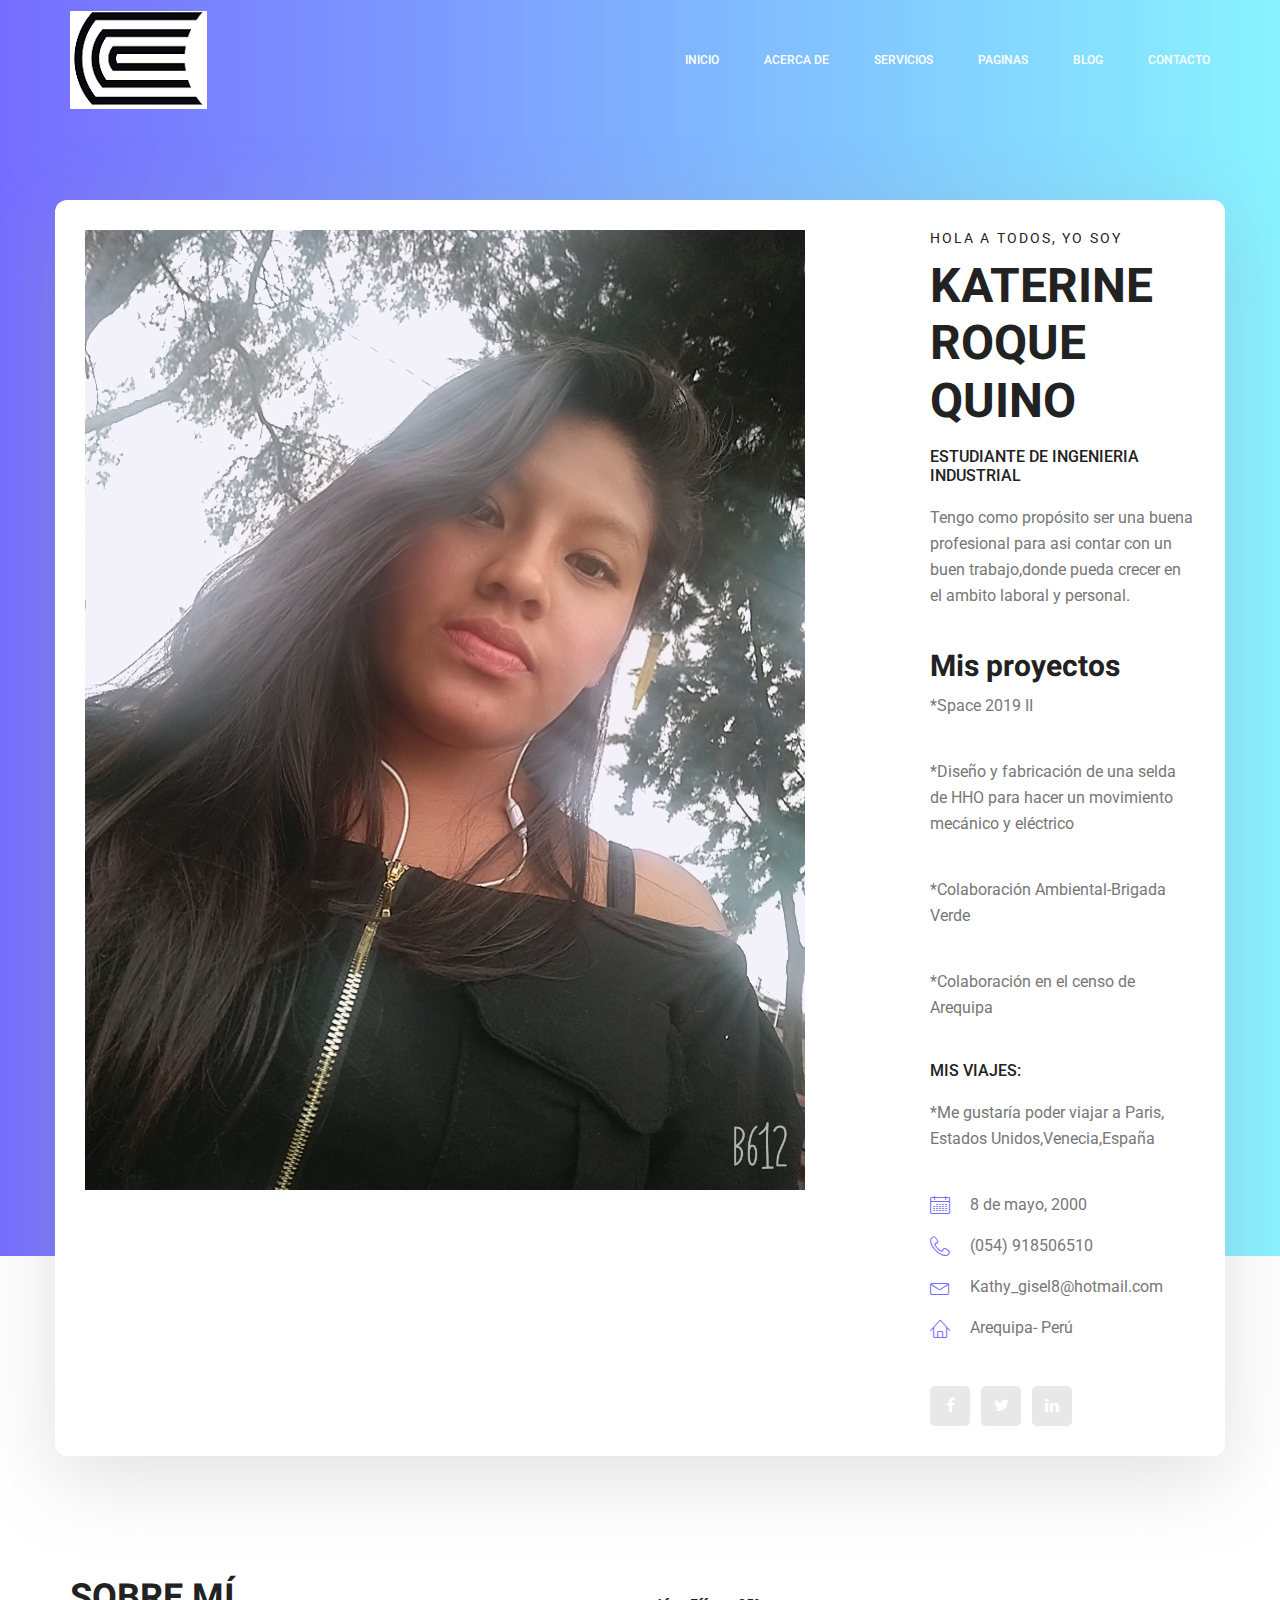
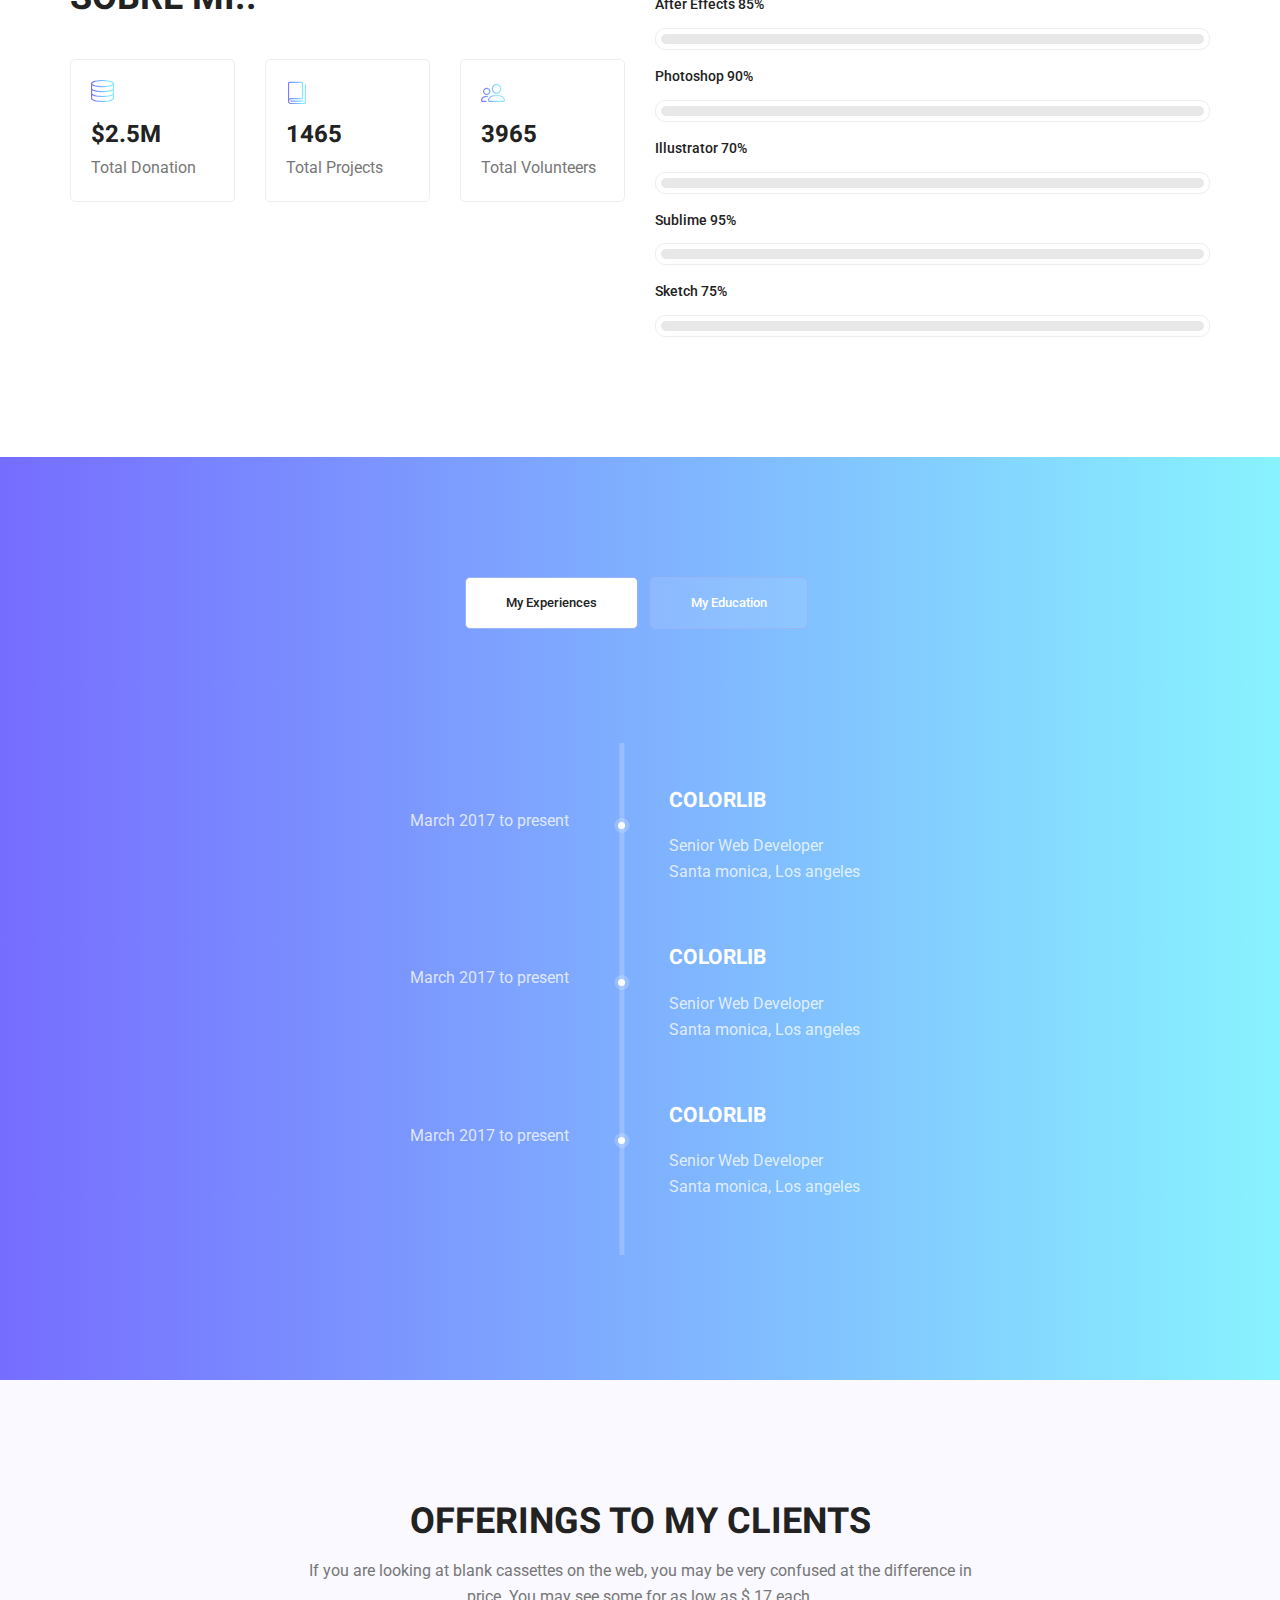
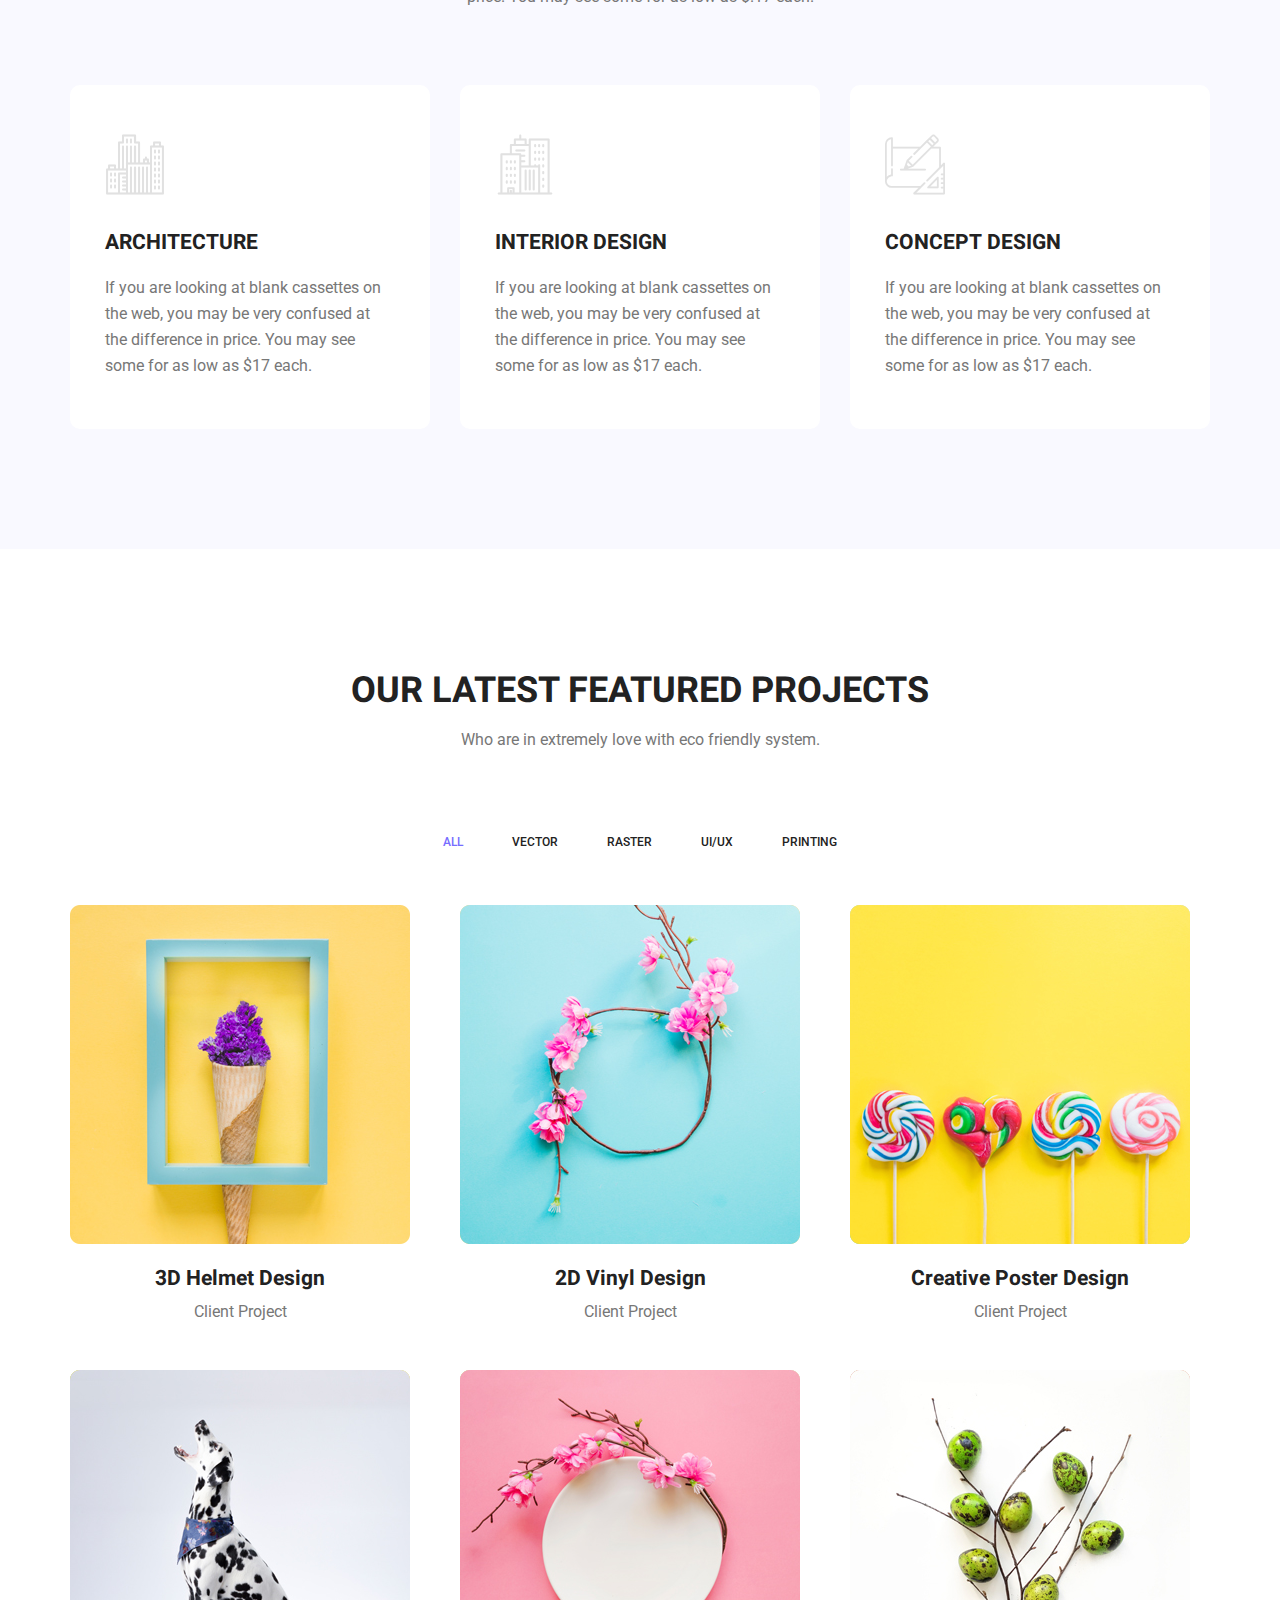
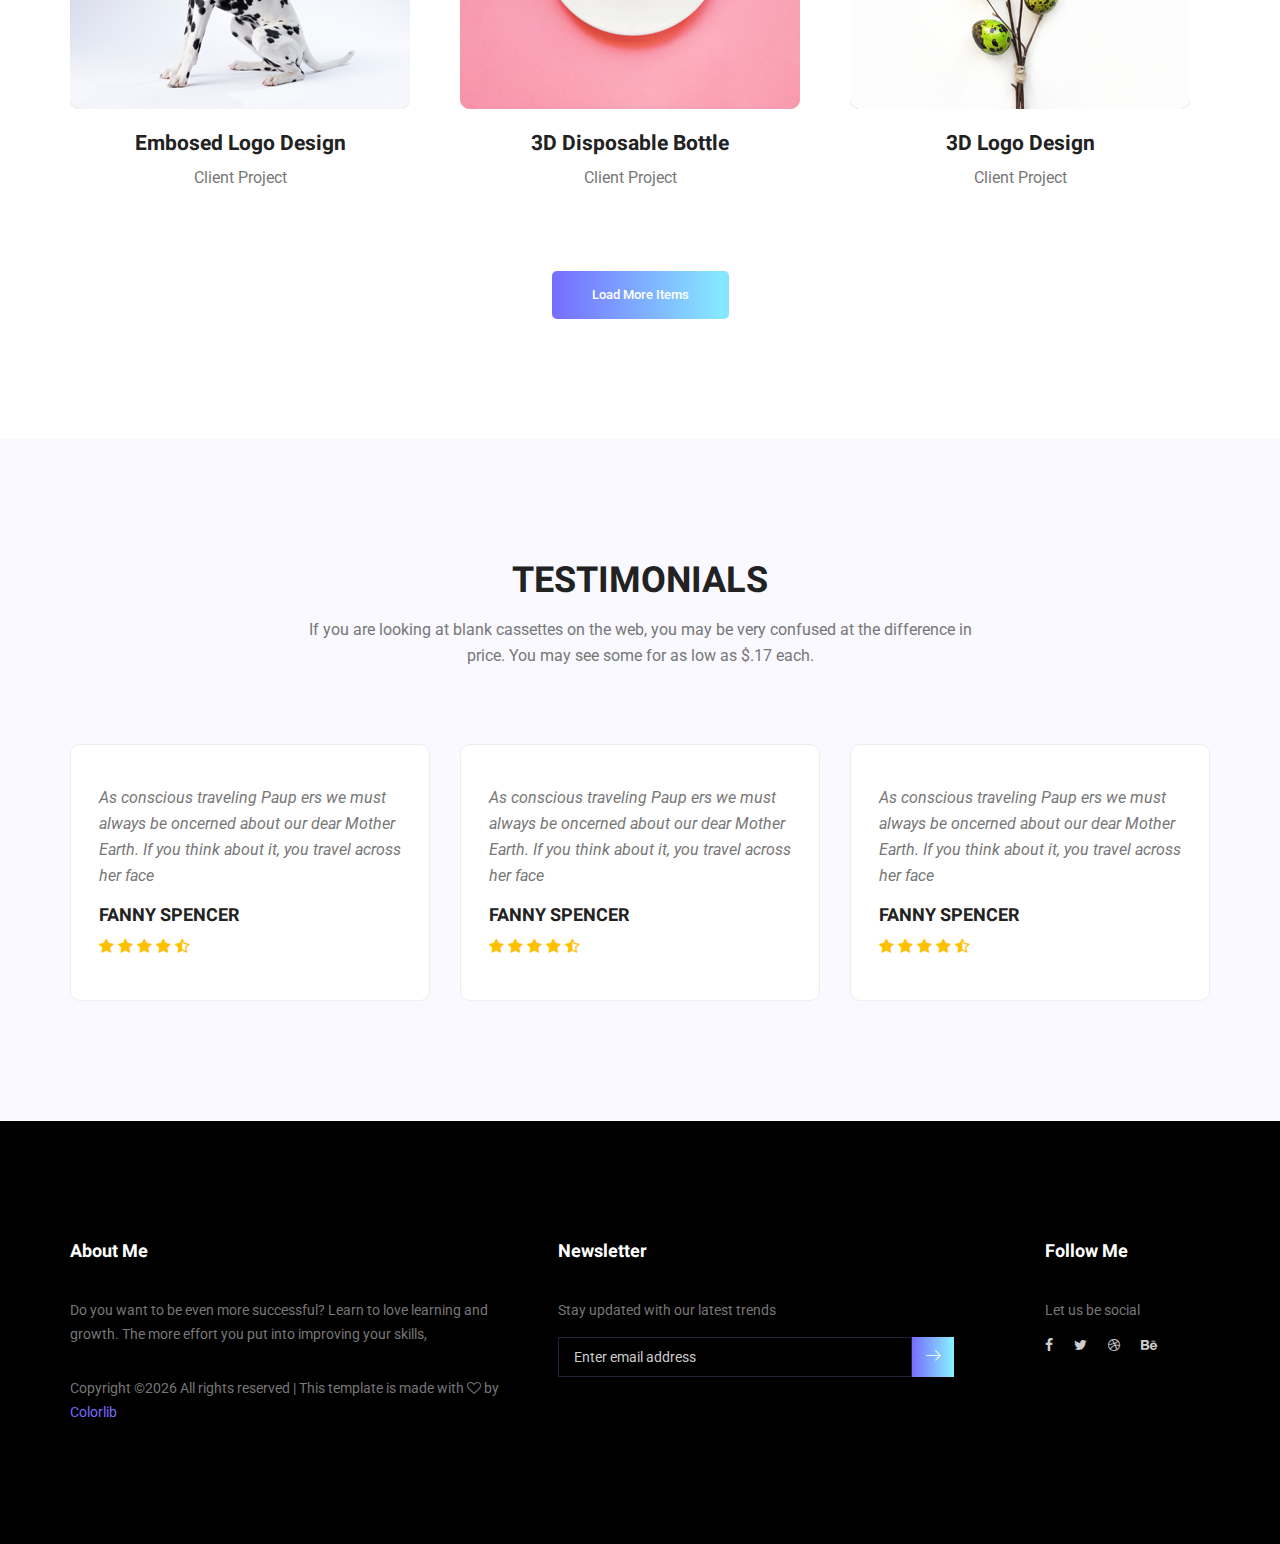
==== index.html @ e82891c5 "13" ====
<!doctype html>
<html lang="en">
    <head>
        <!-- Required meta tags -->
        <meta charset="utf-8">
        <meta name="viewport" content="width=device-width, initial-scale=1, shrink-to-fit=no">
        <link rel="icon" href="img/favicon.png" type="image/png">
        <title>Katy Roque</title>
        <!-- Bootstrap CSS -->
        <link rel="stylesheet" href="css/bootstrap.css">
        <link rel="stylesheet" href="vendors/linericon/style.css">
        <link rel="stylesheet" href="css/font-awesome.min.css">
        <link rel="stylesheet" href="vendors/owl-carousel/owl.carousel.min.css">
        <link rel="stylesheet" href="vendors/lightbox/simpleLightbox.css">
        <link rel="stylesheet" href="vendors/nice-select/css/nice-select.css">
        <link rel="stylesheet" href="vendors/animate-css/animate.css">
        <link rel="stylesheet" href="vendors/popup/magnific-popup.css">
        <link rel="stylesheet" href="vendors/flaticon/flaticon.css">
        <!-- main css -->
        <link rel="stylesheet" href="css/style.css">
        <link rel="stylesheet" href="css/responsive.css">
    </head>
    <body>

        <!--================Header Menu Area =================-->
        <header class="header_area">
            <div class="main_menu">
            	<nav class="navbar navbar-expand-lg navbar-light">
					<div class="container box_1620">
						<!-- Brand and toggle get grouped for better mobile display -->
						<a class="navbar-brand logo_h" href="index.html"><img src="img/loogo.png" alt=""></a>
						<button class="navbar-toggler" type="button" data-toggle="collapse" data-target="#navbarSupportedContent" aria-controls="navbarSupportedContent" aria-expanded="false" aria-label="Toggle navigation">
							<span class="icon-bar"></span>
							<span class="icon-bar"></span>
							<span class="icon-bar"></span>
						</button>
						<!-- Collect the nav links, forms, and other content for toggling -->
						<div class="collapse navbar-collapse offset" id="navbarSupportedContent">
							<ul class="nav navbar-nav menu_nav ml-auto">
								<li class="nav-item active"><a class="nav-link" href="index.html">Inicio</a></li>
								<li class="nav-item"><a class="nav-link" href="about-us.html">Acerca de</a></li>
								<li class="nav-item"><a class="nav-link" href="services.html">Servicios</a></li>
								<li class="nav-item submenu dropdown">
									<a href="#" class="nav-link dropdown-toggle" data-toggle="dropdown" role="button" aria-haspopup="true" aria-expanded="false">Paginas</a>
									<ul class="dropdown-menu">
										<li class="nav-item"><a class="nav-link" href="portfolio.html">Portfolio</a></li>
										<li class="nav-item"><a class="nav-link" href="elements.html">Elementos</a></li>
									</ul>
								</li>
								<li class="nav-item submenu dropdown">
									<a href="#" class="nav-link dropdown-toggle" data-toggle="dropdown" role="button" aria-haspopup="true" aria-expanded="false">Blog</a>
									<ul class="dropdown-menu">
										<li class="nav-item"><a class="nav-link" href="blog.html">Blog</a></li>
										<li class="nav-item"><a class="nav-link" href="single-blog.html">Blog Details</a></li>
									</ul>
								</li>
								<li class="nav-item"><a class="nav-link" href="contact.html">Contacto</a></li>
							</ul>
						</div>
					</div>
            	</nav>
            </div>
        </header>
        <!--================Header Menu Area =================-->

        <!--================Home Banner Area =================-->
        <section class="home_banner_area">
           	<div class="container box_1620">
           		<div class="banner_inner d-flex align-items-center">
					<div class="banner_content">
						<div class="media">
							<div class="d-flex">
								<img src="img/yo.jpeg" alt="">
							</div>
							<div class="media-body">
								<div class="personal_text">
									<h6>Hola a todos, Yo soy</h6>
									<h3>Katerine Roque Quino</h3>
									<h4>Estudiante de Ingenieria Industrial</h4>
									<p>Tengo como propósito ser una buena profesional para asi contar con un buen trabajo,donde pueda crecer en el ambito laboral y personal.</p>
                  <h2>Mis proyectos</h2>
                  <p> *Space 2019 II</p>
                  <p> *Diseño y fabricación de una selda de HHO para hacer un movimiento mecánico y eléctrico</p>
                  <p> *Colaboración Ambiental-Brigada Verde</p>
                  <p> *Colaboración en el censo de Arequipa</p>
                  <h4>Mis viajes:</h4>
                  <p> *Me gustaría poder viajar a Paris, Estados Unidos,Venecia,España</p>

									<ul class="list basic_info">
										<li><a href="#"><i class="lnr lnr-calendar-full"></i> 8 de mayo, 2000</a></li>
										<li><a href="#"><i class="lnr lnr-phone-handset"></i> (054) 918506510</a></li>
										<li><a href="#"><i class="lnr lnr-envelope"></i>Kathy_gisel8@hotmail.com</a></li>
										<li><a href="#"><i class="lnr lnr-home"></i> Arequipa- Perú</a></li>
									</ul>
									<ul class="list personal_social">
										<li><a href="#"><i class="fa fa-facebook https://www.facebook.com/katy.roque.7/"></i></a></li>
										<li><a href="#"><i class="fa fa-twitter"></i></a></li>
										<li><a href="#"><i class="fa fa-linkedin"></i></a></li>
									</ul>
								</div>
							</div>
						</div>
					</div>
				</div>
            </div>
        </section>
        <!--================End Home Banner Area =================-->

        <!--================Welcome Area =================-->
        <section class="welcome_area p_120">
        	<div class="container">
        		<div class="row welcome_inner">
        			<div class="col-lg-6">
        				<div class="welcome_text">
        					<h4>Sobre mí..</h4>
        					<p></p>
        					<div class="row">
        						<div class="col-md-4">
        							<div class="wel_item">
        								<i class="lnr lnr-database"></i>
        								<h4>$2.5M</h4>
        								<p>Total Donation</p>
        							</div>
        						</div>
        						<div class="col-md-4">
        							<div class="wel_item">
        								<i class="lnr lnr-book"></i>
        								<h4>1465</h4>
        								<p>Total Projects</p>
        							</div>
        						</div>
        						<div class="col-md-4">
        							<div class="wel_item">
        								<i class="lnr lnr-users"></i>
        								<h4>3965</h4>
        								<p>Total Volunteers</p>
        							</div>
        						</div>
        					</div>
        				</div>
        			</div>
        			<div class="col-lg-6">
        				<div class="tools_expert">
        					<div class="skill_main">
								<div class="skill_item">
									<h4>After Effects <span class="counter">85</span>%</h4>
									<div class="progress_br">
										<div class="progress">
											<div class="progress-bar" role="progressbar" aria-valuenow="85" aria-valuemin="0" aria-valuemax="100"></div>
										</div>
									</div>
								</div>
								<div class="skill_item">
									<h4>Photoshop <span class="counter">90</span>%</h4>
									<div class="progress_br">
										<div class="progress">
											<div class="progress-bar" role="progressbar" aria-valuenow="90" aria-valuemin="0" aria-valuemax="100"></div>
										</div>
									</div>
								</div>
								<div class="skill_item">
									<h4>Illustrator <span class="counter">70</span>%</h4>
									<div class="progress_br">
										<div class="progress">
											<div class="progress-bar" role="progressbar" aria-valuenow="70" aria-valuemin="0" aria-valuemax="100"></div>
										</div>
									</div>
								</div>
								<div class="skill_item">
									<h4>Sublime <span class="counter">95</span>%</h4>
									<div class="progress_br">
										<div class="progress">
											<div class="progress-bar" role="progressbar" aria-valuenow="95" aria-valuemin="0" aria-valuemax="100"></div>
										</div>
									</div>
								</div>
								<div class="skill_item">
									<h4>Sketch <span class="counter">75</span>%</h4>
									<div class="progress_br">
										<div class="progress">
											<div class="progress-bar" role="progressbar" aria-valuenow="75" aria-valuemin="0" aria-valuemax="100"></div>
										</div>
									</div>
								</div>
							</div>
        				</div>
        			</div>
        		</div>
        	</div>
        </section>
        <!--================End Welcome Area =================-->

        <!--================My Tabs Area =================-->
        <section class="mytabs_area p_120">
        	<div class="container">
        		<div class="tabs_inner">
					<ul class="nav nav-tabs" id="myTab" role="tablist">
						<li class="nav-item">
							<a class="nav-link active" id="home-tab" data-toggle="tab" href="#home" role="tab" aria-controls="home" aria-selected="true">My Experiences</a>
						</li>
						<li class="nav-item">
							<a class="nav-link" id="profile-tab" data-toggle="tab" href="#profile" role="tab" aria-controls="profile" aria-selected="false">My Education</a>
						</li>
					</ul>
					<div class="tab-content" id="myTabContent">
						<div class="tab-pane fade show active" id="home" role="tabpanel" aria-labelledby="home-tab">
							<ul class="list">
								<li>
									<span></span>
									<div class="media">
										<div class="d-flex">
											<p>March 2017 to present</p>
										</div>
										<div class="media-body">
											<h4>Colorlib</h4>
											<p>Senior Web Developer <br />Santa monica, Los angeles</p>
										</div>
									</div>
								</li>
								<li>
									<span></span>
									<div class="media">
										<div class="d-flex">
											<p>March 2017 to present</p>
										</div>
										<div class="media-body">
											<h4>Colorlib</h4>
											<p>Senior Web Developer <br />Santa monica, Los angeles</p>
										</div>
									</div>
								</li>
								<li>
								<span></span>
									<div class="media">
										<div class="d-flex">
											<p>March 2017 to present</p>
										</div>
										<div class="media-body">
											<h4>Colorlib</h4>
											<p>Senior Web Developer <br />Santa monica, Los angeles</p>
										</div>
									</div>
								</li>
							</ul>
						</div>
						<div class="tab-pane fade" id="profile" role="tabpanel" aria-labelledby="profile-tab">
							<ul class="list">
								<li>
									<span></span>
									<div class="media">
										<div class="d-flex">
											<p>March 2017 to present</p>
										</div>
										<div class="media-body">
											<h4>Colorlib</h4>
											<p>Senior Web Developer <br />Santa monica, Los angeles</p>
										</div>
									</div>
								</li>
								<li>
									<span></span>
									<div class="media">
										<div class="d-flex">
											<p>March 2017 to present</p>
										</div>
										<div class="media-body">
											<h4>Colorlib</h4>
											<p>Senior Web Developer <br />Santa monica, Los angeles</p>
										</div>
									</div>
								</li>
								<li>
								<span></span>
									<div class="media">
										<div class="d-flex">
											<p>March 2017 to present</p>
										</div>
										<div class="media-body">
											<h4>Colorlib</h4>
											<p>Senior Web Developer <br />Santa monica, Los angeles</p>
										</div>
									</div>
								</li>
							</ul>
						</div>
					</div>
        		</div>
        	</div>
        </section>
        <!--================End My Tabs Area =================-->

        <!--================Feature Area =================-->
        <section class="feature_area p_120">
        	<div class="container">
        		<div class="main_title">
        			<h2>offerings to my clients</h2>
        			<p>If you are looking at blank cassettes on the web, you may be very confused at the difference in price. You may see some for as low as $.17 each.</p>
        		</div>
        		<div class="feature_inner row">
        			<div class="col-lg-4 col-md-6">
        				<div class="feature_item">
        					<i class="flaticon-city"></i>
        					<h4>Architecture</h4>
        					<p>If you are looking at blank cassettes on the web, you may be very confused at the difference in price. You may see some for as low as $17 each.</p>
        				</div>
        			</div>
        			<div class="col-lg-4 col-md-6">
        				<div class="feature_item">
        					<i class="flaticon-skyline"></i>
        					<h4>Interior Design</h4>
        					<p>If you are looking at blank cassettes on the web, you may be very confused at the difference in price. You may see some for as low as $17 each.</p>
        				</div>
        			</div>
        			<div class="col-lg-4 col-md-6">
        				<div class="feature_item">
        					<i class="flaticon-sketch"></i>
        					<h4>Concept Design</h4>
        					<p>If you are looking at blank cassettes on the web, you may be very confused at the difference in price. You may see some for as low as $17 each.</p>
        				</div>
        			</div>
        		</div>
        	</div>
        </section>
        <!--================End Feature Area =================-->

        <!--================Home Gallery Area =================-->
        <section class="home_gallery_area p_120">
        	<div class="container">
        		<div class="main_title">
        			<h2>Our Latest Featured Projects</h2>
        			<p>Who are in extremely love with eco friendly system.</p>
        		</div>
        		<div class="isotope_fillter">
        			<ul class="gallery_filter list">
						<li class="active" data-filter="*"><a href="#">All</a></li>
						<li data-filter=".brand"><a href="#">Vector</a></li>
						<li data-filter=".manipul"><a href="#">Raster</a></li>
						<li data-filter=".creative"><a href="#">UI/UX</a></li>
						<li data-filter=".design"><a href="#">Printing</a></li>
					</ul>
        		</div>
        	</div>
        	<div class="container">
        		<div class="gallery_f_inner row imageGallery1">
        			<div class="col-lg-4 col-md-4 col-sm-6 brand manipul design print">
        				<div class="h_gallery_item">
        					<div class="g_img_item">
        						<img class="img-fluid" src="img/gallery/project-1.jpg" alt="">
        						<a class="light" href="img/gallery/project-1.jpg"><img src="img/gallery/icon.png" alt=""></a>
        					</div>
        					<div class="g_item_text">
        						<h4>3D Helmet Design</h4>
        						<p>Client Project</p>
        					</div>
        				</div>
        			</div>
        			<div class="col-lg-4 col-md-4 col-sm-6 brand manipul creative">
        				<div class="h_gallery_item">
        					<div class="g_img_item">
        						<img class="img-fluid" src="img/gallery/project-2.jpg" alt="">
        						<a class="light" href="img/gallery/project-2.jpg"><img src="img/gallery/icon.png" alt=""></a>
        					</div>
        					<div class="g_item_text">
        						<h4>2D Vinyl Design</h4>
        						<p>Client Project</p>
        					</div>
        				</div>
        			</div>
        			<div class="col-lg-4 col-md-4 col-sm-6 manipul creative design print">
        				<div class="h_gallery_item">
        					<div class="g_img_item">
        						<img class="img-fluid" src="img/gallery/project-3.jpg" alt="">
        						<a class="light" href="img/gallery/project-3.jpg"><img src="img/gallery/icon.png" alt=""></a>
        					</div>
        					<div class="g_item_text">
        						<h4>Creative Poster Design</h4>
        						<p>Client Project</p>
        					</div>
        				</div>
        			</div>
        			<div class="col-lg-4 col-md-4 col-sm-6 brand creative print">
        				<div class="h_gallery_item">
        					<div class="g_img_item">
        						<img class="img-fluid" src="img/gallery/project-4.jpg" alt="">
        						<a class="light" href="img/gallery/project-4.jpg"><img src="img/gallery/icon.png" alt=""></a>
        					</div>
        					<div class="g_item_text">
        						<h4>Embosed Logo Design</h4>
        						<p>Client Project</p>
        					</div>
        				</div>
        			</div>
        			<div class="col-lg-4 col-md-4 col-sm-6 brand manipul design">
        				<div class="h_gallery_item">
        					<div class="g_img_item">
        						<img class="img-fluid" src="img/gallery/project-5.jpg" alt="">
        						<a class="light" href="img/gallery/project-5.jpg"><img src="img/gallery/icon.png" alt=""></a>
        					</div>
        					<div class="g_item_text">
        						<h4>3D Disposable Bottle</h4>
        						<p>Client Project</p>
        					</div>
        				</div>
        			</div>
        			<div class="col-lg-4 col-md-4 col-sm-6 brand creative">
        				<div class="h_gallery_item">
        					<div class="g_img_item">
        						<img class="img-fluid" src="img/gallery/project-6.jpg" alt="">
        						<a class="light" href="img/gallery/project-6.jpg"><img src="img/gallery/icon.png" alt=""></a>
        					</div>
        					<div class="g_item_text">
        						<h4>3D Logo Design</h4>
        						<p>Client Project</p>
        					</div>
        				</div>
        			</div>
        		</div>
        		<div class="more_btn">
        			<a class="main_btn" href="#">Load More Items</a>
        		</div>
        	</div>
        </section>
        <!--================End Home Gallery Area =================-->

        <!--================Testimonials Area =================-->
        <section class="testimonials_area p_120">
        	<div class="container">
        		<div class="main_title">
        			<h2>Testimonials</h2>
        			<p>If you are looking at blank cassettes on the web, you may be very confused at the difference in price. You may see some for as low as $.17 each.</p>
        		</div>
        		<div class="testi_inner">
					<div class="testi_slider owl-carousel">
						<div class="item">
							<div class="testi_item">
								<p>As conscious traveling Paup ers we must always be oncerned about our dear Mother Earth. If you think about it, you travel across her face</p>
								<h4>Fanny Spencer</h4>
								<a href="#"><i class="fa fa-star"></i></a>
								<a href="#"><i class="fa fa-star"></i></a>
								<a href="#"><i class="fa fa-star"></i></a>
								<a href="#"><i class="fa fa-star"></i></a>
								<a href="#"><i class="fa fa-star-half-o"></i></a>
							</div>
						</div>
						<div class="item">
							<div class="testi_item">
								<p>As conscious traveling Paup ers we must always be oncerned about our dear Mother Earth. If you think about it, you travel across her face</p>
								<h4>Fanny Spencer</h4>
								<a href="#"><i class="fa fa-star"></i></a>
								<a href="#"><i class="fa fa-star"></i></a>
								<a href="#"><i class="fa fa-star"></i></a>
								<a href="#"><i class="fa fa-star"></i></a>
								<a href="#"><i class="fa fa-star-half-o"></i></a>
							</div>
						</div>
						<div class="item">
							<div class="testi_item">
								<p>As conscious traveling Paup ers we must always be oncerned about our dear Mother Earth. If you think about it, you travel across her face</p>
								<h4>Fanny Spencer</h4>
								<a href="#"><i class="fa fa-star"></i></a>
								<a href="#"><i class="fa fa-star"></i></a>
								<a href="#"><i class="fa fa-star"></i></a>
								<a href="#"><i class="fa fa-star"></i></a>
								<a href="#"><i class="fa fa-star-half-o"></i></a>
							</div>
						</div>
					</div>
        		</div>
        	</div>
        </section>
        <!--================End Testimonials Area =================-->

        <!--================Footer Area =================-->
        <footer class="footer_area p_120">
        	<div class="container">
        		<div class="row footer_inner">
        			<div class="col-lg-5 col-sm-6">
        				<aside class="f_widget ab_widget">
        					<div class="f_title">
        						<h3>About Me</h3>
        					</div>
        					<p>Do you want to be even more successful? Learn to love learning and growth. The more effort you put into improving your skills,</p>
        					<p><!-- Link back to Colorlib can't be removed. Template is licensed under CC BY 3.0. -->
Copyright &copy;<script>document.write(new Date().getFullYear());</script> All rights reserved | This template is made with <i class="fa fa-heart-o" aria-hidden="true"></i> by <a href="https://colorlib.com" target="_blank">Colorlib</a>
<!-- Link back to Colorlib can't be removed. Template is licensed under CC BY 3.0. --></p>
        				</aside>
        			</div>
        			<div class="col-lg-5 col-sm-6">
        				<aside class="f_widget news_widget">
        					<div class="f_title">
        						<h3>Newsletter</h3>
        					</div>
        					<p>Stay updated with our latest trends</p>
        					<div id="mc_embed_signup">
                                <form target="_blank" action="https://spondonit.us12.list-manage.com/subscribe/post?u=1462626880ade1ac87bd9c93a&amp;id=92a4423d01" method="get" class="subscribe_form relative">
                                	<div class="input-group d-flex flex-row">
                                        <input name="EMAIL" placeholder="Enter email address" onfocus="this.placeholder = ''" onblur="this.placeholder = 'Email Address '" required="" type="email">
                                        <button class="btn sub-btn"><span class="lnr lnr-arrow-right"></span></button>
                                    </div>
                                    <div class="mt-10 info"></div>
                                </form>
                            </div>
        				</aside>
        			</div>
        			<div class="col-lg-2">
        				<aside class="f_widget social_widget">
        					<div class="f_title">
        						<h3>Follow Me</h3>
        					</div>
        					<p>Let us be social</p>
        					<ul class="list">
        						<li><a href="#"><i class="fa fa-facebook"></i></a></li>
        						<li><a href="#"><i class="fa fa-twitter"></i></a></li>
        						<li><a href="#"><i class="fa fa-dribbble"></i></a></li>
        						<li><a href="#"><i class="fa fa-behance"></i></a></li>
        					</ul>
        				</aside>
        			</div>
        		</div>
        	</div>
        </footer>
        <!--================End Footer Area =================-->






        <!-- Optional JavaScript -->
        <!-- jQuery first, then Popper.js, then Bootstrap JS -->
        <script src="js/jquery-3.3.1.min.js"></script>
        <script src="js/popper.js"></script>
        <script src="js/bootstrap.min.js"></script>
        <script src="js/stellar.js"></script>
        <script src="vendors/lightbox/simpleLightbox.min.js"></script>
        <script src="vendors/nice-select/js/jquery.nice-select.min.js"></script>
        <script src="vendors/isotope/imagesloaded.pkgd.min.js"></script>
        <script src="vendors/isotope/isotope.pkgd.min.js"></script>
        <script src="vendors/owl-carousel/owl.carousel.min.js"></script>
        <script src="vendors/popup/jquery.magnific-popup.min.js"></script>
        <script src="js/jquery.ajaxchimp.min.js"></script>
        <script src="vendors/counter-up/jquery.waypoints.min.js"></script>
        <script src="vendors/counter-up/jquery.counterup.min.js"></script>
        <script src="js/mail-script.js"></script>
        <script src="js/theme.js"></script>
    </body>
</html>
---- vendors/linericon/style.css ----
@font-face {
	font-family: 'Linearicons-Free';
	src:url('fonts/Linearicons-Free.eot?w118d');
	src:url('fonts/Linearicons-Free.eot?#iefixw118d') format('embedded-opentype'),
		url('fonts/Linearicons-Free.woff2?w118d') format('woff2'),
		url('fonts/Linearicons-Free.woff?w118d') format('woff'),
		url('fonts/Linearicons-Free.ttf?w118d') format('truetype'),
		url('fonts/Linearicons-Free.svg?w118d#Linearicons-Free') format('svg');
	font-weight: normal;
	font-style: normal;
}

.lnr {
	font-family: 'Linearicons-Free';
	speak: none;
	font-style: normal;
	font-weight: normal;
	font-variant: normal;
	text-transform: none;
	line-height: 1;

	/* Better Font Rendering =========== */
	-webkit-font-smoothing: antialiased;
	-moz-osx-font-smoothing: grayscale;
}

.lnr-home:before {
	content: "\e800";
}
.lnr-apartment:before {
	content: "\e801";
}
.lnr-pencil:before {
	content: "\e802";
}
.lnr-magic-wand:before {
	content: "\e803";
}
.lnr-drop:before {
	content: "\e804";
}
.lnr-lighter:before {
	content: "\e805";
}
.lnr-poop:before {
	content: "\e806";
}
.lnr-sun:before {
	content: "\e807";
}
.lnr-moon:before {
	content: "\e808";
}
.lnr-cloud:before {
	content: "\e809";
}
.lnr-cloud-upload:before {
	content: "\e80a";
}
.lnr-cloud-download:before {
	content: "\e80b";
}
.lnr-cloud-sync:before {
	content: "\e80c";
}
.lnr-cloud-check:before {
	content: "\e80d";
}
.lnr-database:before {
	content: "\e80e";
}
.lnr-lock:before {
	content: "\e80f";
}
.lnr-cog:before {
	content: "\e810";
}
.lnr-trash:before {
	content: "\e811";
}
.lnr-dice:before {
	content: "\e812";
}
.lnr-heart:before {
	content: "\e813";
}
.lnr-star:before {
	content: "\e814";
}
.lnr-star-half:before {
	content: "\e815";
}
.lnr-star-empty:before {
	content: "\e816";
}
.lnr-flag:before {
	content: "\e817";
}
.lnr-envelope:before {
	content: "\e818";
}
.lnr-paperclip:before {
	content: "\e819";
}
.lnr-inbox:before {
	content: "\e81a";
}
.lnr-eye:before {
	content: "\e81b";
}
.lnr-printer:before {
	content: "\e81c";
}
.lnr-file-empty:before {
	content: "\e81d";
}
.lnr-file-add:before {
	content: "\e81e";
}
.lnr-enter:before {
	content: "\e81f";
}
.lnr-exit:before {
	content: "\e820";
}
.lnr-graduation-hat:before {
	content: "\e821";
}
.lnr-license:before {
	content: "\e822";
}
.lnr-music-note:before {
	content: "\e823";
}
.lnr-film-play:before {
	content: "\e824";
}
.lnr-camera-video:before {
	content: "\e825";
}
.lnr-camera:before {
	content: "\e826";
}
.lnr-picture:before {
	content: "\e827";
}
.lnr-book:before {
	content: "\e828";
}
.lnr-bookmark:before {
	content: "\e829";
}
.lnr-user:before {
	content: "\e82a";
}
.lnr-users:before {
	content: "\e82b";
}
.lnr-shirt:before {
	content: "\e82c";
}
.lnr-store:before {
	content: "\e82d";
}
.lnr-cart:before {
	content: "\e82e";
}
.lnr-tag:before {
	content: "\e82f";
}
.lnr-phone-handset:before {
	content: "\e830";
}
.lnr-phone:before {
	content: "\e831";
}
.lnr-pushpin:before {
	content: "\e832";
}
.lnr-map-marker:before {
	content: "\e833";
}
.lnr-map:before {
	content: "\e834";
}
.lnr-location:before {
	content: "\e835";
}
.lnr-calendar-full:before {
	content: "\e836";
}
.lnr-keyboard:before {
	content: "\e837";
}
.lnr-spell-check:before {
	content: "\e838";
}
.lnr-screen:before {
	content: "\e839";
}
.lnr-smartphone:before {
	content: "\e83a";
}
.lnr-tablet:before {
	content: "\e83b";
}
.lnr-laptop:before {
	content: "\e83c";
}
.lnr-laptop-phone:before {
	content: "\e83d";
}
.lnr-power-switch:before {
	content: "\e83e";
}
.lnr-bubble:before {
	content: "\e83f";
}
.lnr-heart-pulse:before {
	content: "\e840";
}
.lnr-construction:before {
	content: "\e841";
}
.lnr-pie-chart:before {
	content: "\e842";
}
.lnr-chart-bars:before {
	content: "\e843";
}
.lnr-gift:before {
	content: "\e844";
}
.lnr-diamond:before {
	content: "\e845";
}
.lnr-linearicons:before {
	content: "\e846";
}
.lnr-dinner:before {
	content: "\e847";
}
.lnr-coffee-cup:before {
	content: "\e848";
}
.lnr-leaf:before {
	content: "\e849";
}
.lnr-paw:before {
	content: "\e84a";
}
.lnr-rocket:before {
	content: "\e84b";
}
.lnr-briefcase:before {
	content: "\e84c";
}
.lnr-bus:before {
	content: "\e84d";
}
.lnr-car:before {
	content: "\e84e";
}
.lnr-train:before {
	content: "\e84f";
}
.lnr-bicycle:before {
	content: "\e850";
}
.lnr-wheelchair:before {
	content: "\e851";
}
.lnr-select:before {
	content: "\e852";
}
.lnr-earth:before {
	content: "\e853";
}
.lnr-smile:before {
	content: "\e854";
}
.lnr-sad:before {
	content: "\e855";
}
.lnr-neutral:before {
	content: "\e856";
}
.lnr-mustache:before {
	content: "\e857";
}
.lnr-alarm:before {
	content: "\e858";
}
.lnr-bullhorn:before {
	content: "\e859";
}
.lnr-volume-high:before {
	content: "\e85a";
}
.lnr-volume-medium:before {
	content: "\e85b";
}
.lnr-volume-low:before {
	content: "\e85c";
}
.lnr-volume:before {
	content: "\e85d";
}
.lnr-mic:before {
	content: "\e85e";
}
.lnr-hourglass:before {
	content: "\e85f";
}
.lnr-undo:before {
	content: "\e860";
}
.lnr-redo:before {
	content: "\e861";
}
.lnr-sync:before {
	content: "\e862";
}
.lnr-history:before {
	content: "\e863";
}
.lnr-clock:before {
	content: "\e864";
}
.lnr-download:before {
	content: "\e865";
}
.lnr-upload:before {
	content: "\e866";
}
.lnr-enter-down:before {
	content: "\e867";
}
.lnr-exit-up:before {
	content: "\e868";
}
.lnr-bug:before {
	content: "\e869";
}
.lnr-code:before {
	content: "\e86a";
}
.lnr-link:before {
	content: "\e86b";
}
.lnr-unlink:before {
	content: "\e86c";
}
.lnr-thumbs-up:before {
	content: "\e86d";
}
.lnr-thumbs-down:before {
	content: "\e86e";
}
.lnr-magnifier:before {
	content: "\e86f";
}
.lnr-cross:before {
	content: "\e870";
}
.lnr-menu:before {
	content: "\e871";
}
.lnr-list:before {
	content: "\e872";
}
.lnr-chevron-up:before {
	content: "\e873";
}
.lnr-chevron-down:before {
	content: "\e874";
}
.lnr-chevron-left:before {
	content: "\e875";
}
.lnr-chevron-right:before {
	content: "\e876";
}
.lnr-arrow-up:before {
	content: "\e877";
}
.lnr-arrow-down:before {
	content: "\e878";
}
.lnr-arrow-left:before {
	content: "\e879";
}
.lnr-arrow-right:before {
	content: "\e87a";
}
.lnr-move:before {
	content: "\e87b";
}
.lnr-warning:before {
	content: "\e87c";
}
.lnr-question-circle:before {
	content: "\e87d";
}
.lnr-menu-circle:before {
	content: "\e87e";
}
.lnr-checkmark-circle:before {
	content: "\e87f";
}
.lnr-cross-circle:before {
	content: "\e880";
}
.lnr-plus-circle:before {
	content: "\e881";
}
.lnr-circle-minus:before {
	content: "\e882";
}
.lnr-arrow-up-circle:before {
	content: "\e883";
}
.lnr-arrow-down-circle:before {
	content: "\e884";
}
.lnr-arrow-left-circle:before {
	content: "\e885";
}
.lnr-arrow-right-circle:before {
	content: "\e886";
}
.lnr-chevron-up-circle:before {
	content: "\e887";
}
.lnr-chevron-down-circle:before {
	content: "\e888";
}
.lnr-chevron-left-circle:before {
	content: "\e889";
}
.lnr-chevron-right-circle:before {
	content: "\e88a";
}
.lnr-crop:before {
	content: "\e88b";
}
.lnr-frame-expand:before {
	content: "\e88c";
}
.lnr-frame-contract:before {
	content: "\e88d";
}
.lnr-layers:before {
	content: "\e88e";
}
.lnr-funnel:before {
	content: "\e88f";
}
.lnr-text-format:before {
	content: "\e890";
}
.lnr-text-format-remove:before {
	content: "\e891";
}
.lnr-text-size:before {
	content: "\e892";
}
.lnr-bold:before {
	content: "\e893";
}
.lnr-italic:before {
	content: "\e894";
}
.lnr-underline:before {
	content: "\e895";
}
.lnr-strikethrough:before {
	content: "\e896";
}
.lnr-highlight:before {
	content: "\e897";
}
.lnr-text-align-left:before {
	content: "\e898";
}
.lnr-text-align-center:before {
	content: "\e899";
}
.lnr-text-align-right:before {
	content: "\e89a";
}
.lnr-text-align-justify:before {
	content: "\e89b";
}
.lnr-line-spacing:before {
	content: "\e89c";
}
.lnr-indent-increase:before {
	content: "\e89d";
}
.lnr-indent-decrease:before {
	content: "\e89e";
}
.lnr-pilcrow:before {
	content: "\e89f";
}
.lnr-direction-ltr:before {
	content: "\e8a0";
}
.lnr-direction-rtl:before {
	content: "\e8a1";
}
.lnr-page-break:before {
	content: "\e8a2";
}
.lnr-sort-alpha-asc:before {
	content: "\e8a3";
}
.lnr-sort-amount-asc:before {
	content: "\e8a4";
}
.lnr-hand:before {
	content: "\e8a5";
}
.lnr-pointer-up:before {
	content: "\e8a6";
}
.lnr-pointer-right:before {
	content: "\e8a7";
}
.lnr-pointer-down:before {
	content: "\e8a8";
}
.lnr-pointer-left:before {
	content: "\e8a9";
}
---- vendors/lightbox/simpleLightbox.css ----
.slbOverlay, .slbWrapOuter, .slbWrap {
  position: fixed;
  top: 0;
  right: 0;
  bottom: 0;
  left: 0;
}

.slbOverlay {
  overflow: hidden;
  z-index: 2000;
  background-color: #000;
  opacity: 0.7;
  filter: alpha(opacity=70);
  -webkit-animation: slbOverlay 0.5s;
  -moz-animation: slbOverlay 0.5s;
  animation: slbOverlay 0.5s;
}

.slbWrapOuter {
  overflow-x: hidden;
  overflow-y: auto;
  z-index: 2010;
}

.slbWrap {
  position: absolute;
  text-align: center;
}

.slbWrap:before {
  content: "";
  display: inline-block;
  height: 100%;
  vertical-align: middle;
}

.slbContentOuter {
  display: inline-block;
  vertical-align: middle;
  margin: 0px auto;
  padding: 0 1em;
  box-sizing: border-box;
  z-index: 2020;
  text-align: left;
  max-width: 100%;
}

.slbContentEl .slbContentOuter {
  padding: 5em 1em;
}

.slbContent {
  position: relative;
}

.slbContentEl .slbContent {
  -webkit-animation: slbEnter 0.3s;
  -moz-animation: slbEnter 0.3s;
  animation: slbEnter 0.3s;
  background-color: #fff;
  box-shadow: 0 0.2em 1em rgba(0, 0, 0, 0.4);
}

.slbImageWrap {
  -webkit-animation: slbEnter 0.3s;
  -moz-animation: slbEnter 0.3s;
  animation: slbEnter 0.3s;
  position: relative;
}

.slbImageWrap:after {
  content: "";
  position: absolute;
  left: 0;
  right: 0;
  top: 5em;
  bottom: 5em;
  display: block;
  z-index: -1;
  box-shadow: 0 0.2em 1em rgba(0, 0, 0, 0.6);
  background-color: #FFF;
}

.slbImage {
  width: auto;
  max-width: 100%;
  height: auto;
  display: block;
  line-height: 0;
  box-sizing: border-box;
  padding: 5em 0;
  margin: 0 auto;
}

.slbCaption {
  display: inline-block;
  max-width: 100%;
  overflow: hidden;
  text-overflow: ellipsis;
  white-space: nowrap;
  word-wrap: normal;
  font-size: 1.4em;
  position: absolute;
  left: 0;
  right: 0;
  bottom: 0;
  padding: 0.71429em 0;
  color: #fff;
  color: rgba(255, 255, 255, 0.7);
  text-align: center;
}

.slbCloseBtn, .slbArrow {
  margin: 0;
  padding: 0;
  border: 0;
  cursor: pointer;
  background: none;
}

.slbCloseBtn::-moz-focus-inner, .slbArrow::-moz-focus-inner {
  padding: 0;
  border: 0;
}

.slbCloseBtn:hover, .slbArrow:hover {
  opacity: 0.5;
}

.slbCloseBtn:active, .slbArrow:active {
  opacity: 0.8;
}

.slbCloseBtn {
  -webkit-animation: slbEnter 0.3s;
  -moz-animation: slbEnter 0.3s;
  animation: slbEnter 0.3s;
  font-size: 3em;
  width: 1.66667em;
  height: 1.66667em;
  line-height: 1.66667em;
  position: absolute;
  right: -0.33333em;
  top: 0;
  color: #fff;
  color: rgba(255, 255, 255, 0.7);
  text-align: center;
    outline: none;
    box-shadow: none;
}

.slbLoading .slbCloseBtn {
  display: none;
}

.slbLoadingText {
  font-size: 1.4em;
  color: #fff;
  color: rgba(255, 255, 255, 0.9);
}

.slbArrows {
  position: fixed;
  top: 50%;
  left: 0;
  right: 0;
}

.slbLoading .slbArrows {
  display: none;
}

.slbArrow {
  position: absolute;
  top: 50%;
  margin-top: -5em;
  width: 5em;
  height: 10em;
  opacity: 0.7;
  text-indent: -999em;
  overflow: hidden;
    outline: none;
    box-shadow: none;
}

.slbArrow:before {
  content: "";
  position: absolute;
  top: 50%;
  left: 50%;
  margin: -0.8em 0 0 -0.8em;
  border: 0.8em solid transparent;
}

.slbArrow.next {
  right: 0;
}

.slbArrow.next:before {
  border-left-color: #fff;
}

.slbArrow.prev {
  left: 0;
}

.slbArrow.prev:before {
  border-right-color: #fff;
}

.slbIframeCont {
  width: 80em;
  height: 0;
  overflow: hidden;
  padding-top: 56.25%;
  margin: 5em 0;
}

.slbIframe {
  position: absolute;
  top: 0;
  left: 0;
  width: 100%;
  height: 100%;
  box-shadow: 0 0.2em 1em rgba(0, 0, 0, 0.6);
  background: #000;
}

@-webkit-keyframes slbOverlay {
  from {
    opacity: 0;
  }
  to {
    opacity: 0.7;
  }
}

@-moz-keyframes slbOverlay {
  from {
    opacity: 0;
  }
  to {
    opacity: 0.7;
  }
}

@keyframes slbOverlay {
  from {
    opacity: 0;
  }
  to {
    opacity: 0.7;
  }
}

@-webkit-keyframes slbEnter {
  from {
    opacity: 0;
    -webkit-transform: translate3d(0, -1em, 0);
  }
  to {
    opacity: 1;
    -webkit-transform: translate3d(0, 0, 0);
  }
}

@-moz-keyframes slbEnter {
  from {
    opacity: 0;
    -moz-transform: translate3d(0, -1em, 0);
  }
  to {
    opacity: 1;
    -moz-transform: translate3d(0, 0, 0);
  }
}

@keyframes slbEnter {
  from {
    opacity: 0;
    -webkit-transform: translate3d(0, -1em, 0);
    -moz-transform: translate3d(0, -1em, 0);
    -ms-transform: translate3d(0, -1em, 0);
    -o-transform: translate3d(0, -1em, 0);
    transform: translate3d(0, -1em, 0);
  }
  to {
    opacity: 1;
    -webkit-transform: translate3d(0, 0, 0);
    -moz-transform: translate3d(0, 0, 0);
    -ms-transform: translate3d(0, 0, 0);
    -o-transform: translate3d(0, 0, 0);
    transform: translate3d(0, 0, 0);
  }
}
---- vendors/nice-select/css/nice-select.css ----
.nice-select {
  -webkit-tap-highlight-color: transparent;
  background-color: #fff;
  border-radius: 5px;
  border: solid 1px #e8e8e8;
  box-sizing: border-box;
  clear: both;
  cursor: pointer;
  display: block;
  float: left;
  font-family: inherit;
  font-size: 14px;
  font-weight: normal;
  height: 42px;
  line-height: 40px;
  outline: none;
  padding-left: 18px;
  padding-right: 30px;
  position: relative;
  text-align: left !important;
  -webkit-transition: all 0.2s ease-in-out;
  transition: all 0.2s ease-in-out;
  -webkit-user-select: none;
     -moz-user-select: none;
      -ms-user-select: none;
          user-select: none;
  white-space: nowrap;
  width: auto; }
  .nice-select:hover {
    border-color: #dbdbdb; }
  .nice-select:active, .nice-select.open, .nice-select:focus {
    border-color: #999; }
  .nice-select:after {
    border-bottom: 2px solid #999;
    border-right: 2px solid #999;
    content: '';
    display: block;
    height: 5px;
    margin-top: -4px;
    pointer-events: none;
    position: absolute;
    right: 12px;
    top: 50%;
    -webkit-transform-origin: 66% 66%;
        -ms-transform-origin: 66% 66%;
            transform-origin: 66% 66%;
    -webkit-transform: rotate(45deg);
        -ms-transform: rotate(45deg);
            transform: rotate(45deg);
    -webkit-transition: all 0.15s ease-in-out;
    transition: all 0.15s ease-in-out;
    width: 5px; }
  .nice-select.open:after {
    -webkit-transform: rotate(-135deg);
        -ms-transform: rotate(-135deg);
            transform: rotate(-135deg); }
  .nice-select.open .list {
    opacity: 1;
    pointer-events: auto;
    -webkit-transform: scale(1) translateY(0);
        -ms-transform: scale(1) translateY(0);
            transform: scale(1) translateY(0); }
  .nice-select.disabled {
    border-color: #ededed;
    color: #999;
    pointer-events: none; }
    .nice-select.disabled:after {
      border-color: #cccccc; }
  .nice-select.wide {
    width: 100%; }
    .nice-select.wide .list {
      left: 0 !important;
      right: 0 !important; }
  .nice-select.right {
    float: right; }
    .nice-select.right .list {
      left: auto;
      right: 0; }
  .nice-select.small {
    font-size: 12px;
    height: 36px;
    line-height: 34px; }
    .nice-select.small:after {
      height: 4px;
      width: 4px; }
    .nice-select.small .option {
      line-height: 34px;
      min-height: 34px; }
  .nice-select .list {
    background-color: #fff;
    border-radius: 5px;
    box-shadow: 0 0 0 1px rgba(68, 68, 68, 0.11);
    box-sizing: border-box;
    margin-top: 4px;
    opacity: 0;
    overflow: hidden;
    padding: 0;
    pointer-events: none;
    position: absolute;
    top: 100%;
    left: 0;
    -webkit-transform-origin: 50% 0;
        -ms-transform-origin: 50% 0;
            transform-origin: 50% 0;
    -webkit-transform: scale(0.75) translateY(-21px);
        -ms-transform: scale(0.75) translateY(-21px);
            transform: scale(0.75) translateY(-21px);
    -webkit-transition: all 0.2s cubic-bezier(0.5, 0, 0, 1.25), opacity 0.15s ease-out;
    transition: all 0.2s cubic-bezier(0.5, 0, 0, 1.25), opacity 0.15s ease-out;
    z-index: 9; }
    .nice-select .list:hover .option:not(:hover) {
      background-color: transparent !important; }
  .nice-select .option {
    cursor: pointer;
    font-weight: 400;
    line-height: 40px;
    list-style: none;
    min-height: 40px;
    outline: none;
    padding-left: 18px;
    padding-right: 29px;
    text-align: left;
    -webkit-transition: all 0.2s;
    transition: all 0.2s; }
    .nice-select .option:hover, .nice-select .option.focus, .nice-select .option.selected.focus {
      background-color: #f6f6f6; }
    .nice-select .option.selected {
      font-weight: bold; }
    .nice-select .option.disabled {
      background-color: transparent;
      color: #999;
      cursor: default; }

.no-csspointerevents .nice-select .list {
  display: none; }

.no-csspointerevents .nice-select.open .list {
  display: block; }
---- vendors/flaticon/flaticon.css ----
/*
  	Flaticon icon font: Flaticon
  	Creation date: 26/06/2018 17:19
  	*/

@font-face {
  font-family: "Flaticon";
  src: url("./Flaticon.eot");
  src: url("./Flaticon.eot?#iefix") format("embedded-opentype"),
       url("./Flaticon.woff") format("woff"),
       url("./Flaticon.ttf") format("truetype"),
       url("./Flaticon.svg#Flaticon") format("svg");
  font-weight: normal;
  font-style: normal;
}

@media screen and (-webkit-min-device-pixel-ratio:0) {
  @font-face {
    font-family: "Flaticon";
    src: url("./Flaticon.svg#Flaticon") format("svg");
  }
}

[class^="flaticon-"]:before, [class*=" flaticon-"]:before,
[class^="flaticon-"]:after, [class*=" flaticon-"]:after {   
  font-family: Flaticon;
        font-size: 20px;
font-style: normal;
margin-left: 20px;
}

.flaticon-skyline:before { content: "\f100"; }
.flaticon-sketch:before { content: "\f101"; }
.flaticon-city:before { content: "\f102"; }
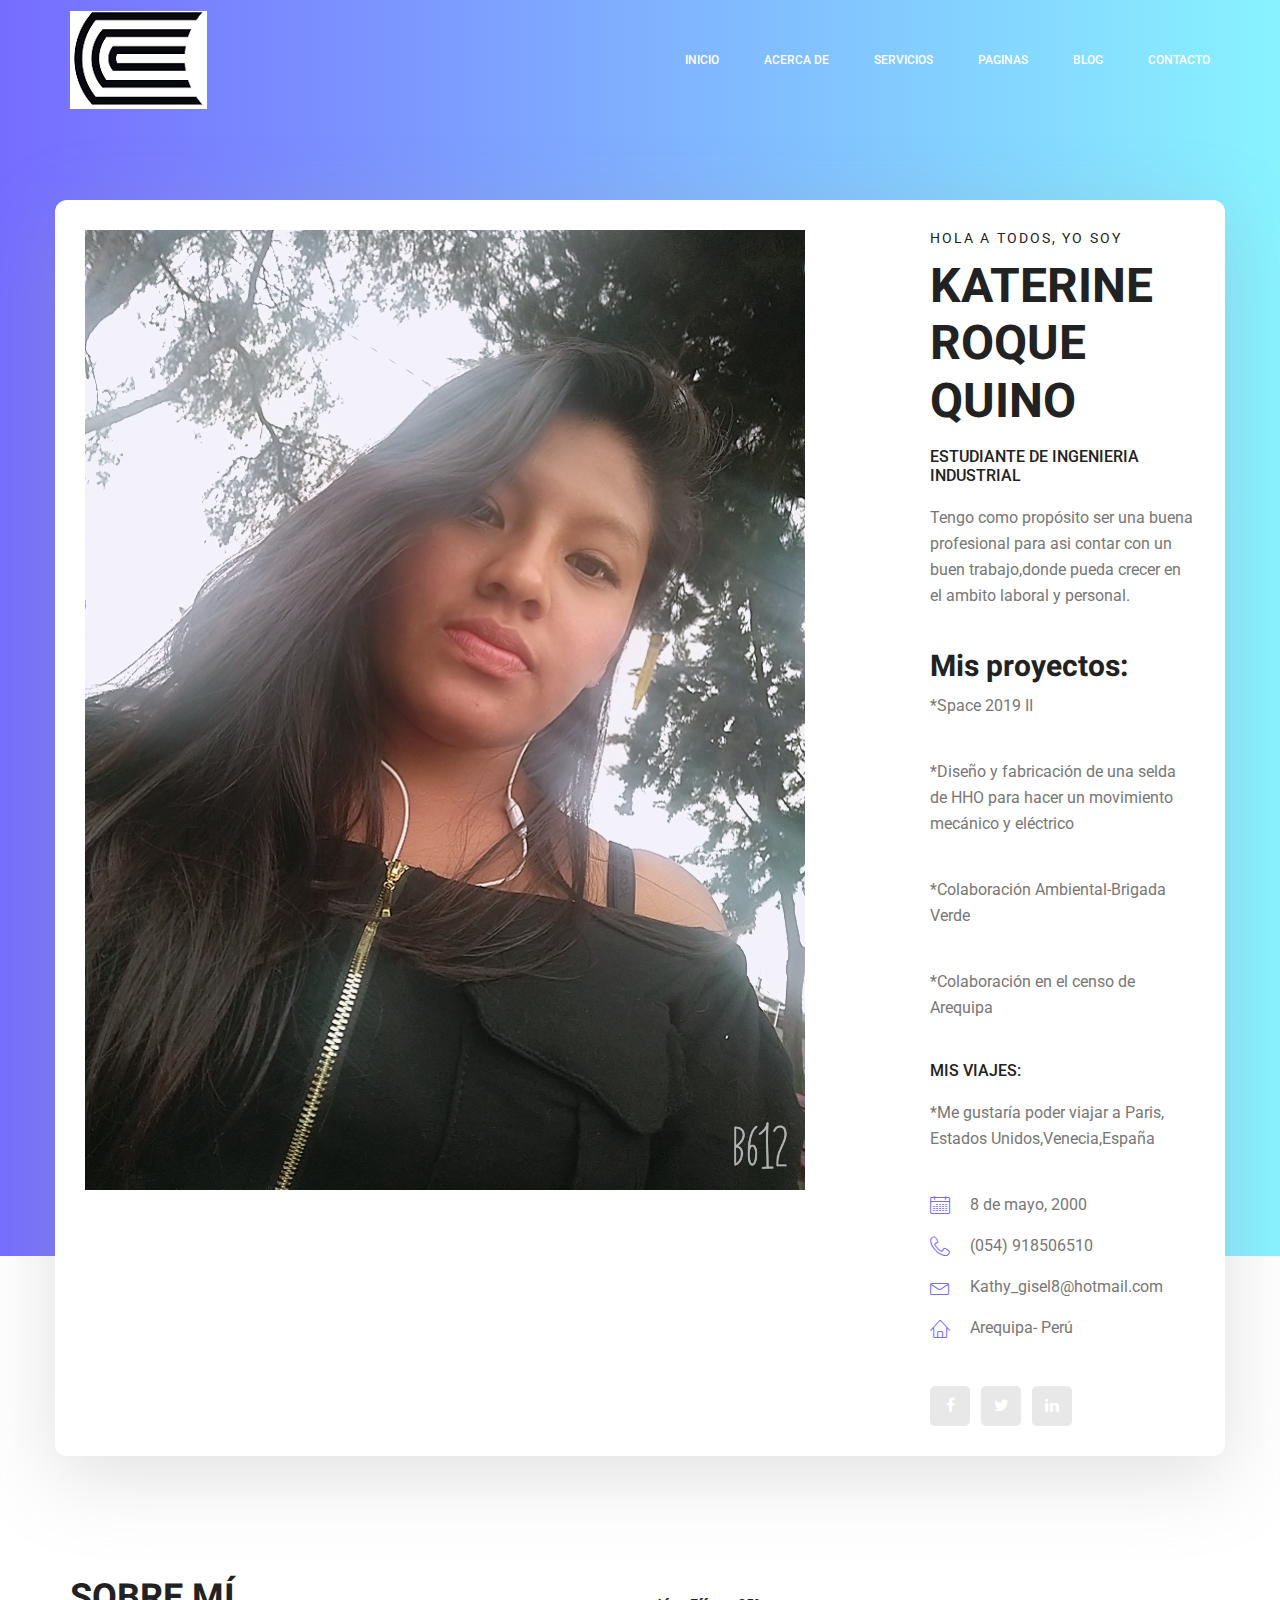
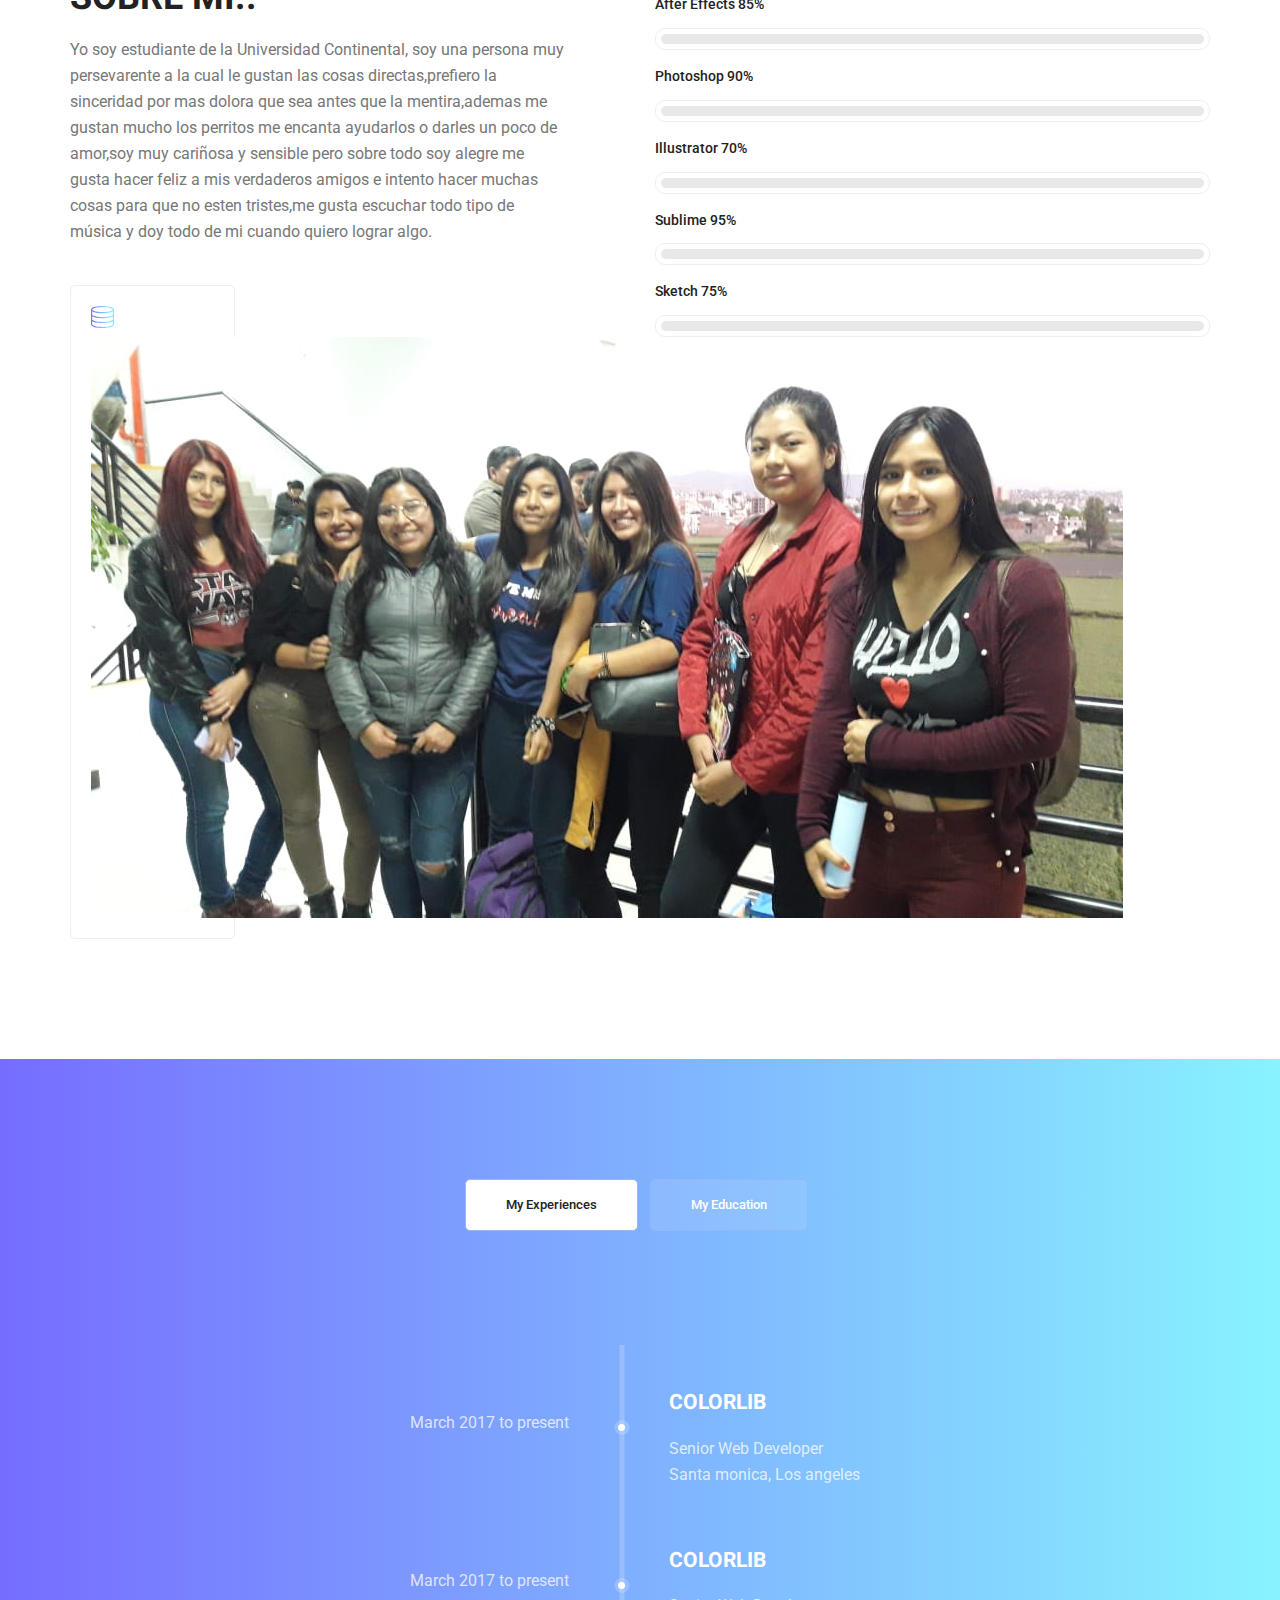
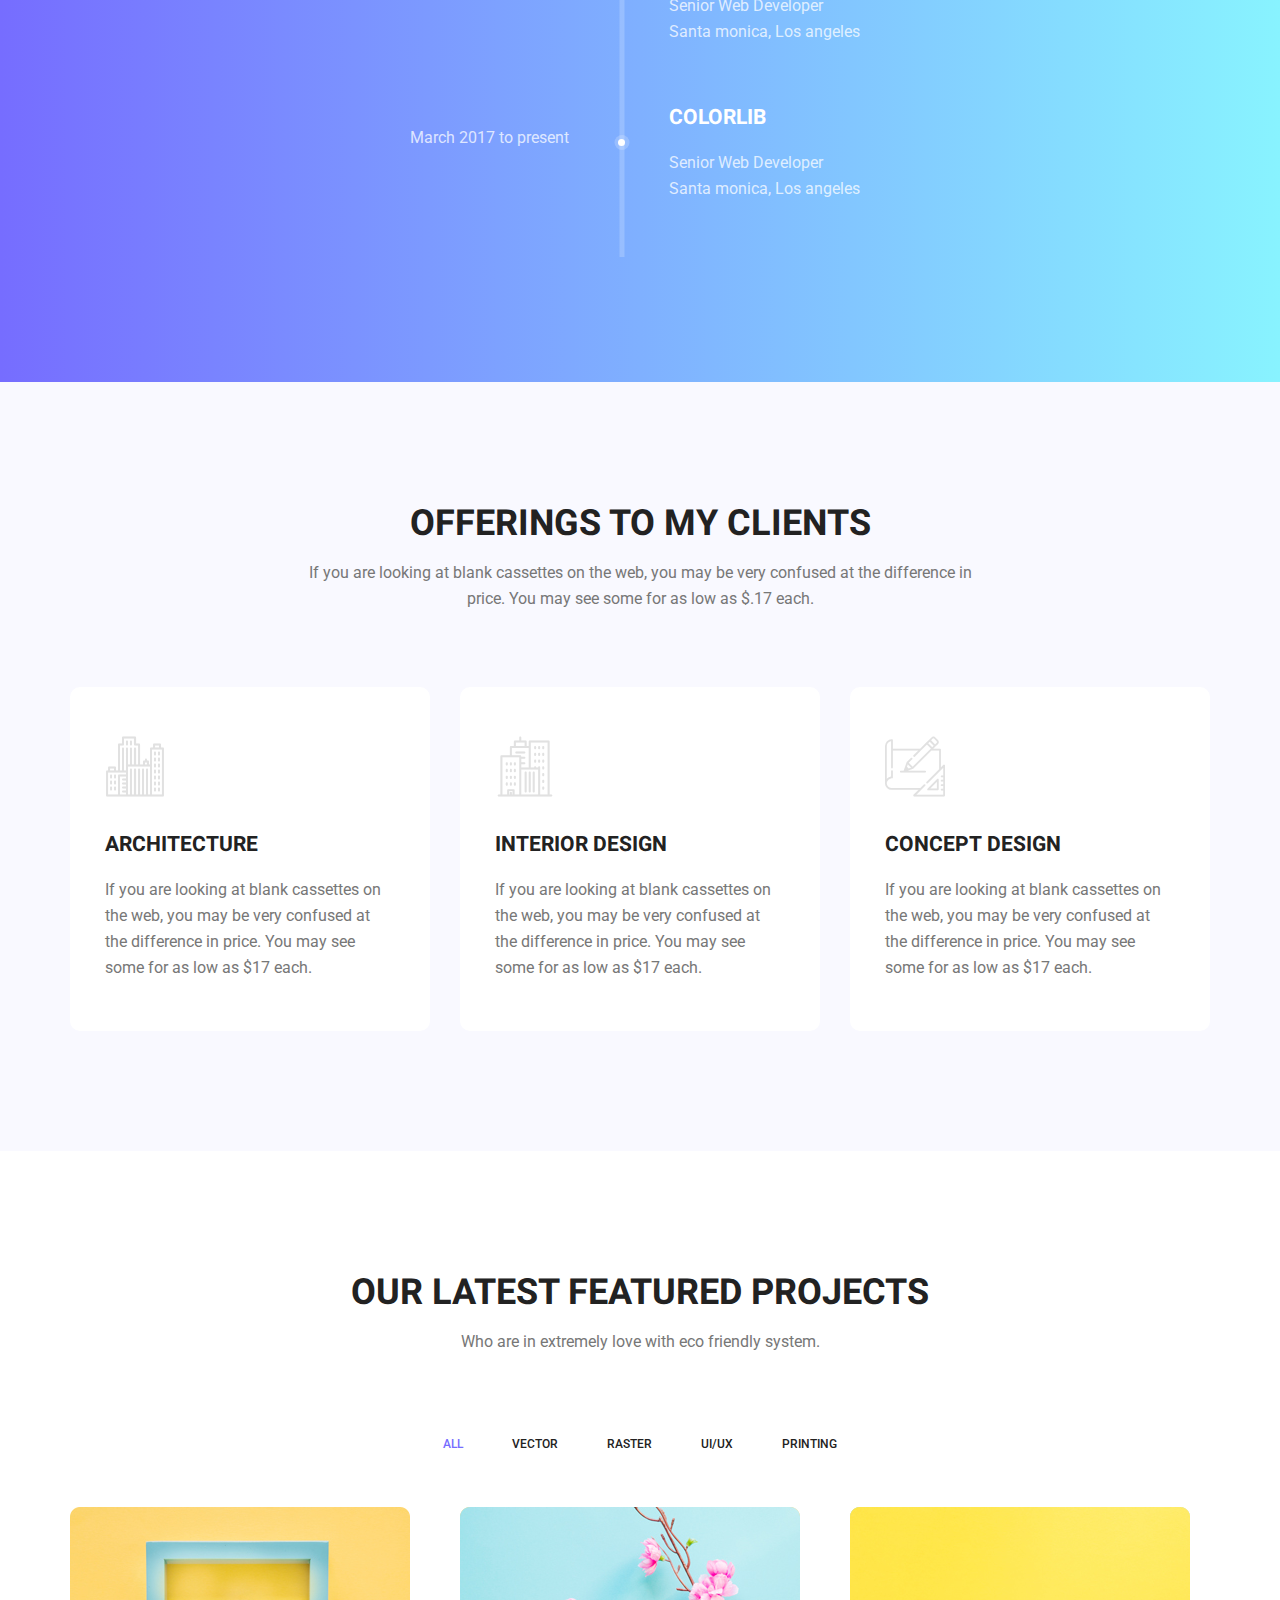
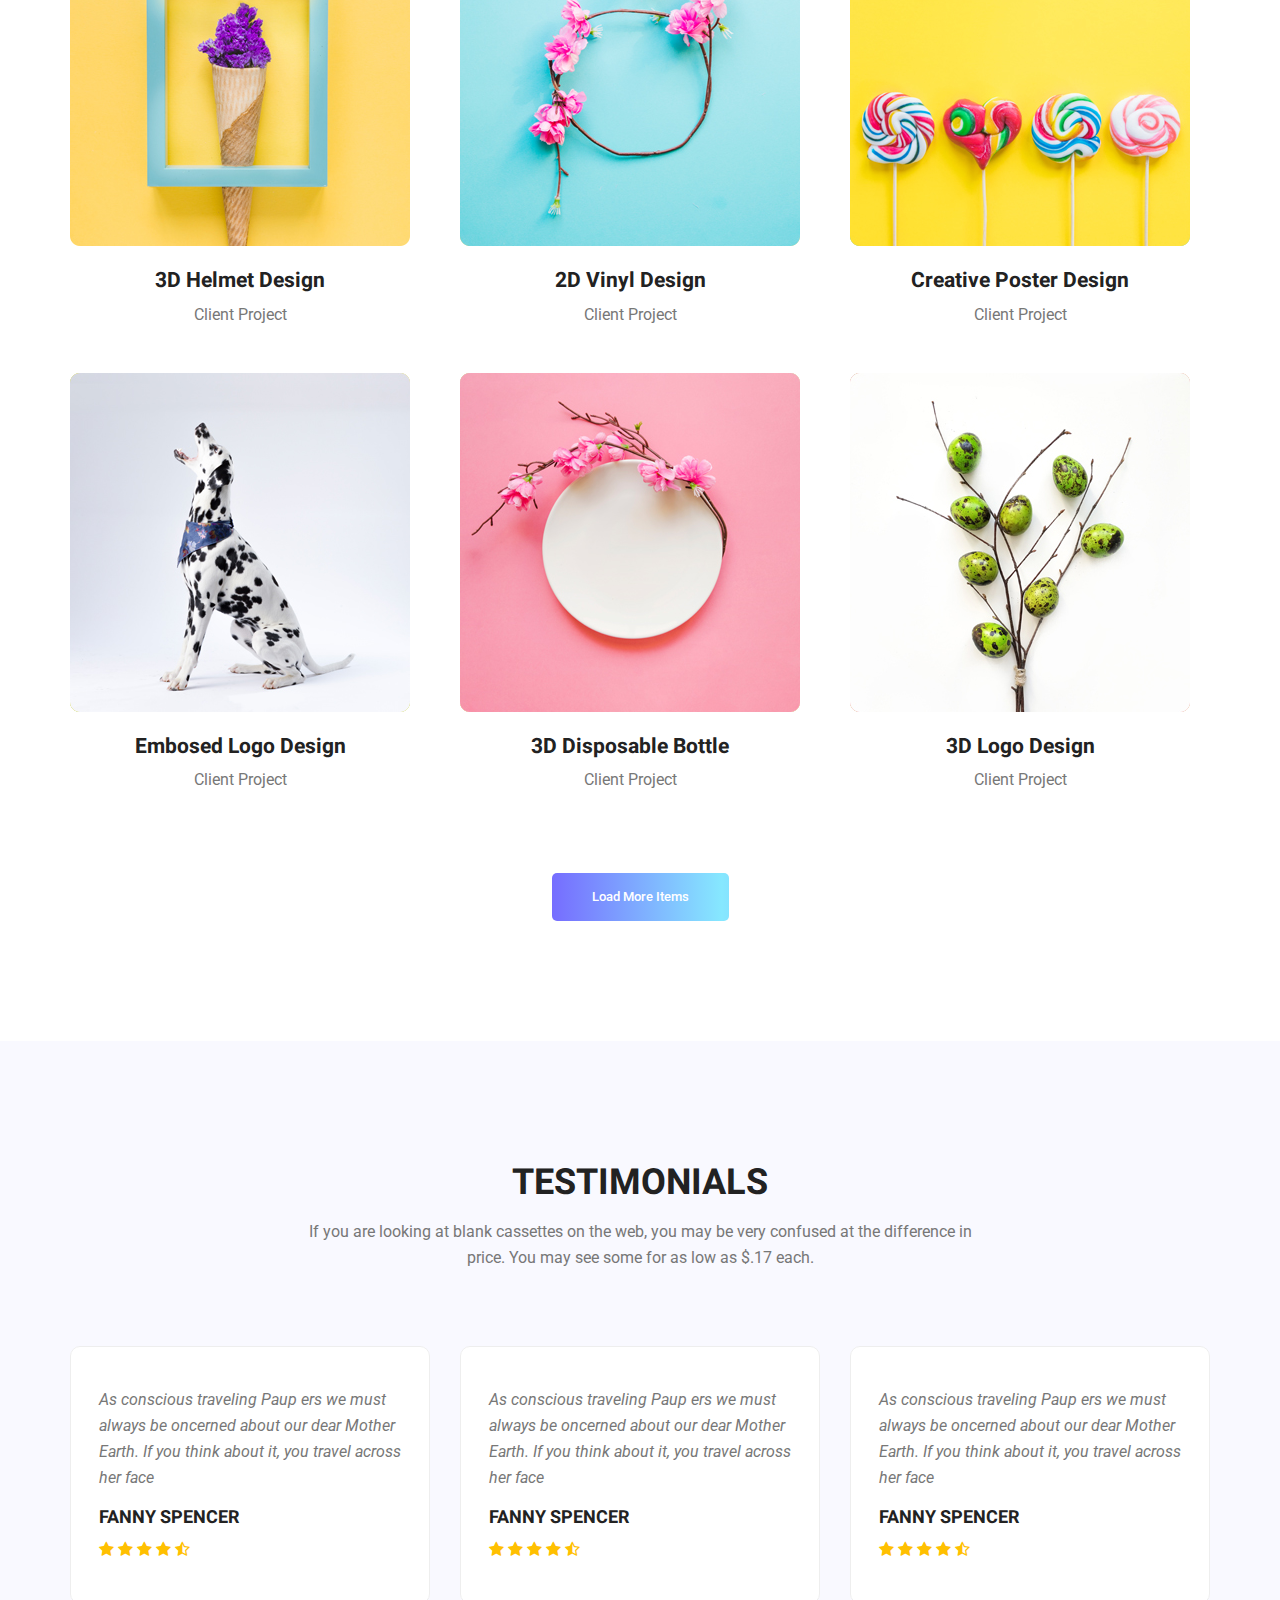
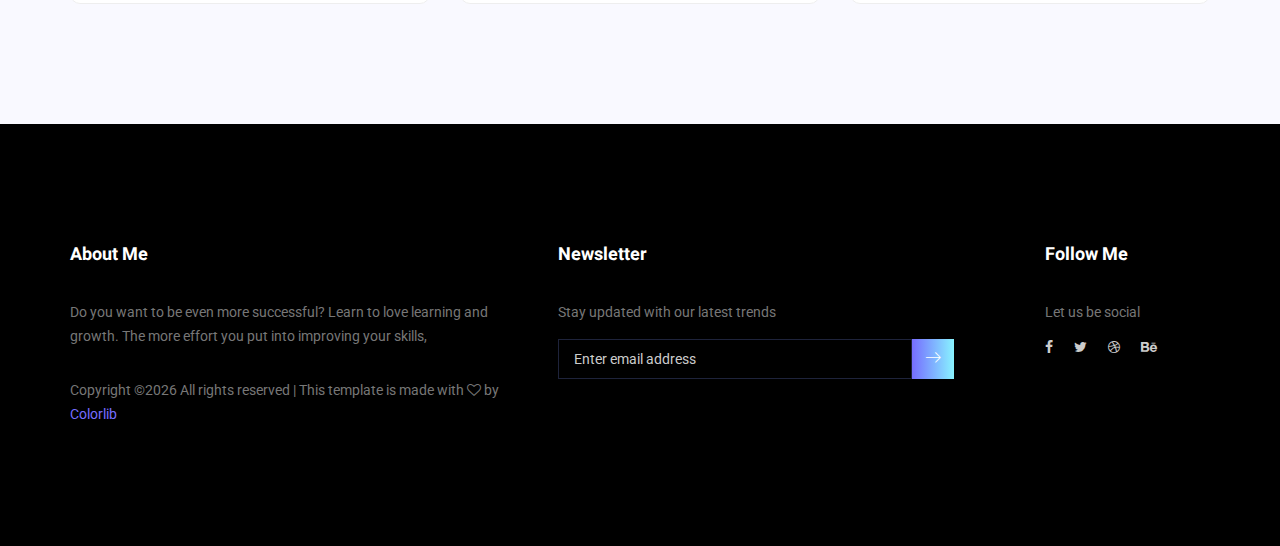
==== commit fd4ac8c7: "14" ====
--- a/index.html
+++ b/index.html
@@ -78,7 +78,7 @@
 									<h3>Katerine Roque Quino</h3>
 									<h4>Estudiante de Ingenieria Industrial</h4>
 									<p>Tengo como propósito ser una buena profesional para asi contar con un buen trabajo,donde pueda crecer en el ambito laboral y personal.</p>
-                  <h2>Mis proyectos</h2>
+                  <h2>Mis proyectos:</h2>
                   <p> *Space 2019 II</p>
                   <p> *Diseño y fabricación de una selda de HHO para hacer un movimiento mecánico y eléctrico</p>
                   <p> *Colaboración Ambiental-Brigada Verde</p>
@@ -113,27 +113,15 @@
         			<div class="col-lg-6">
         				<div class="welcome_text">
         					<h4>Sobre mí..</h4>
-        					<p></p>
+        					<p>Yo soy estudiante de la Universidad Continental, soy una persona muy persevarente a la cual le gustan las cosas directas,prefiero la sinceridad por mas dolora que sea antes que la mentira,ademas me gustan mucho los perritos me encanta ayudarlos o darles un poco de amor,soy muy cariñosa y sensible pero sobre todo soy alegre me gusta hacer feliz a mis verdaderos amigos e intento hacer muchas cosas para que no esten tristes,me gusta escuchar todo tipo de música y doy todo de mi cuando quiero lograr algo. </p>
         					<div class="row">
         						<div class="col-md-4">
         							<div class="wel_item">
         								<i class="lnr lnr-database"></i>
-        								<h4>$2.5M</h4>
-        								<p>Total Donation</p>
-        							</div>
-        						</div>
-        						<div class="col-md-4">
-        							<div class="wel_item">
-        								<i class="lnr lnr-book"></i>
-        								<h4>1465</h4>
-        								<p>Total Projects</p>
-        							</div>
-        						</div>
-        						<div class="col-md-4">
-        							<div class="wel_item">
-        								<i class="lnr lnr-users"></i>
-        								<h4>3965</h4>
-        								<p>Total Volunteers</p>
+        								    <img src="img/friends.jpg" alt="">    							
+
+
+
         							</div>
         						</div>
         					</div>
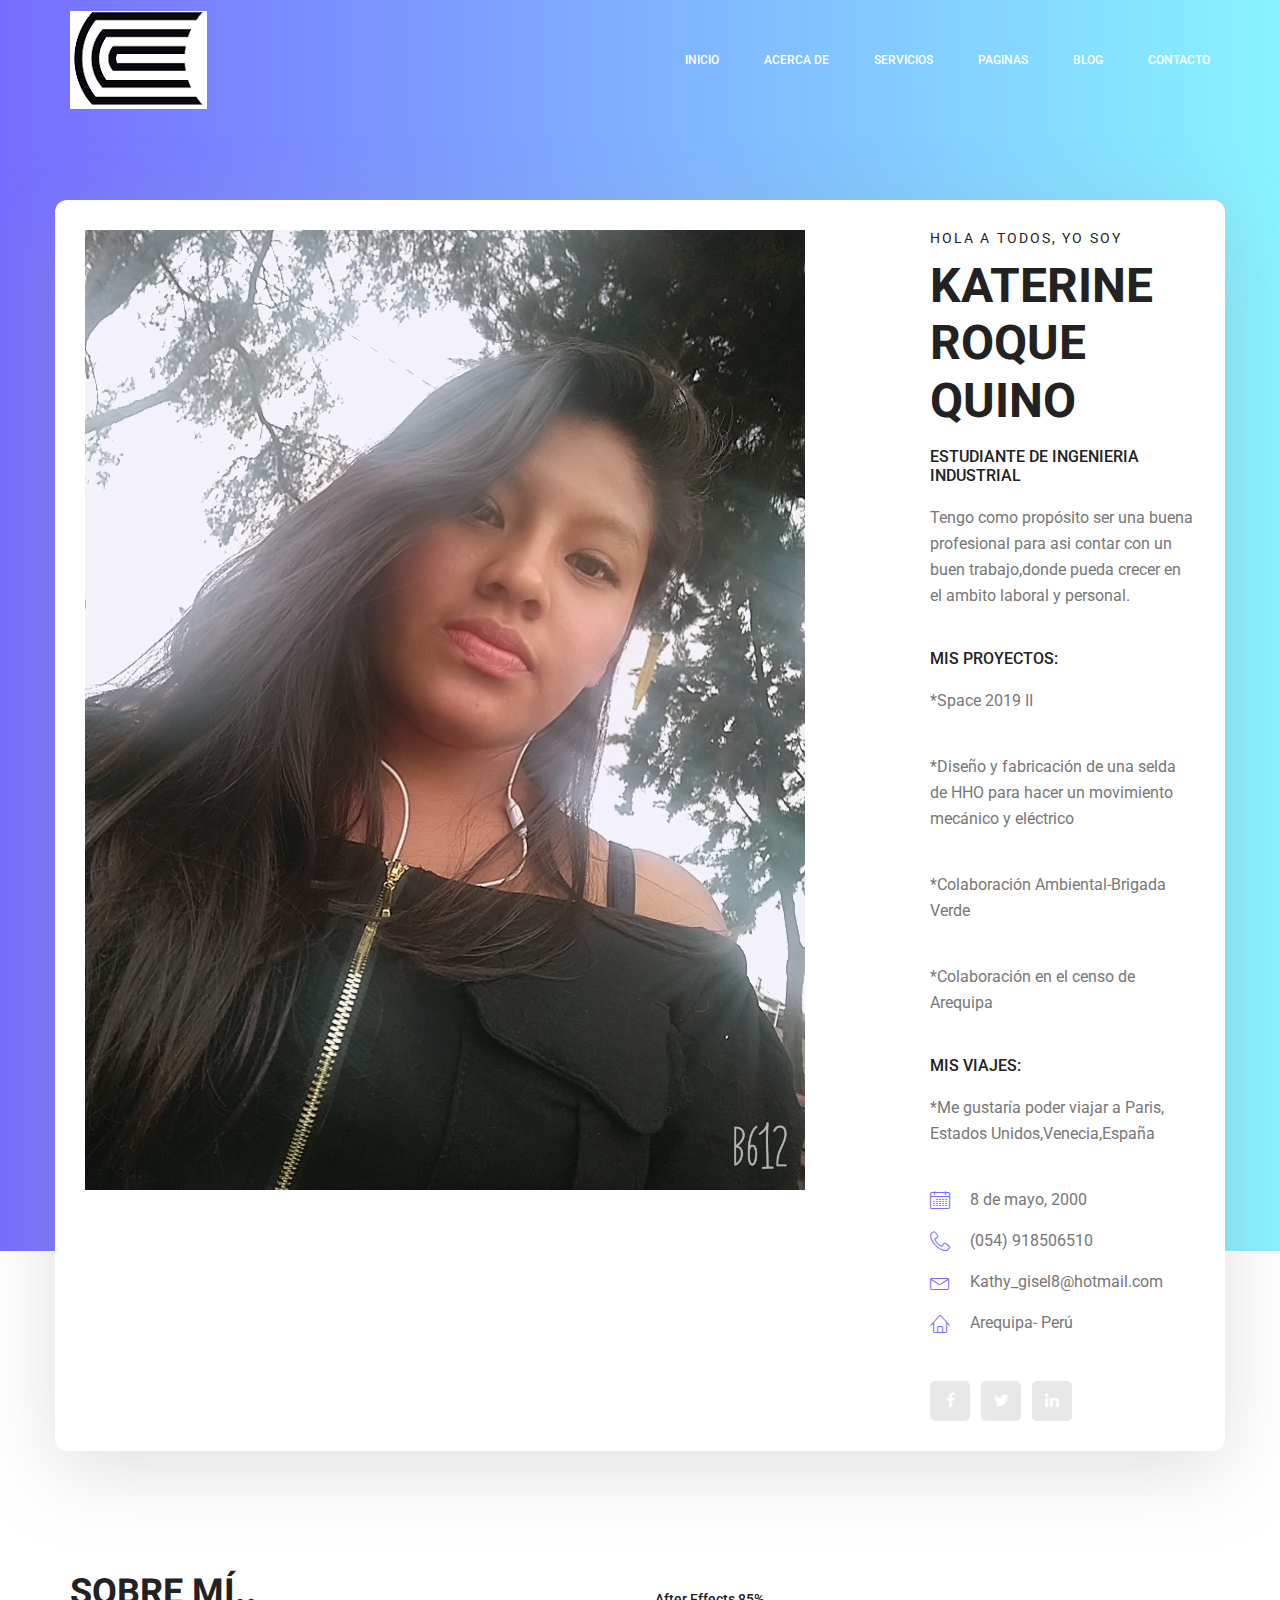
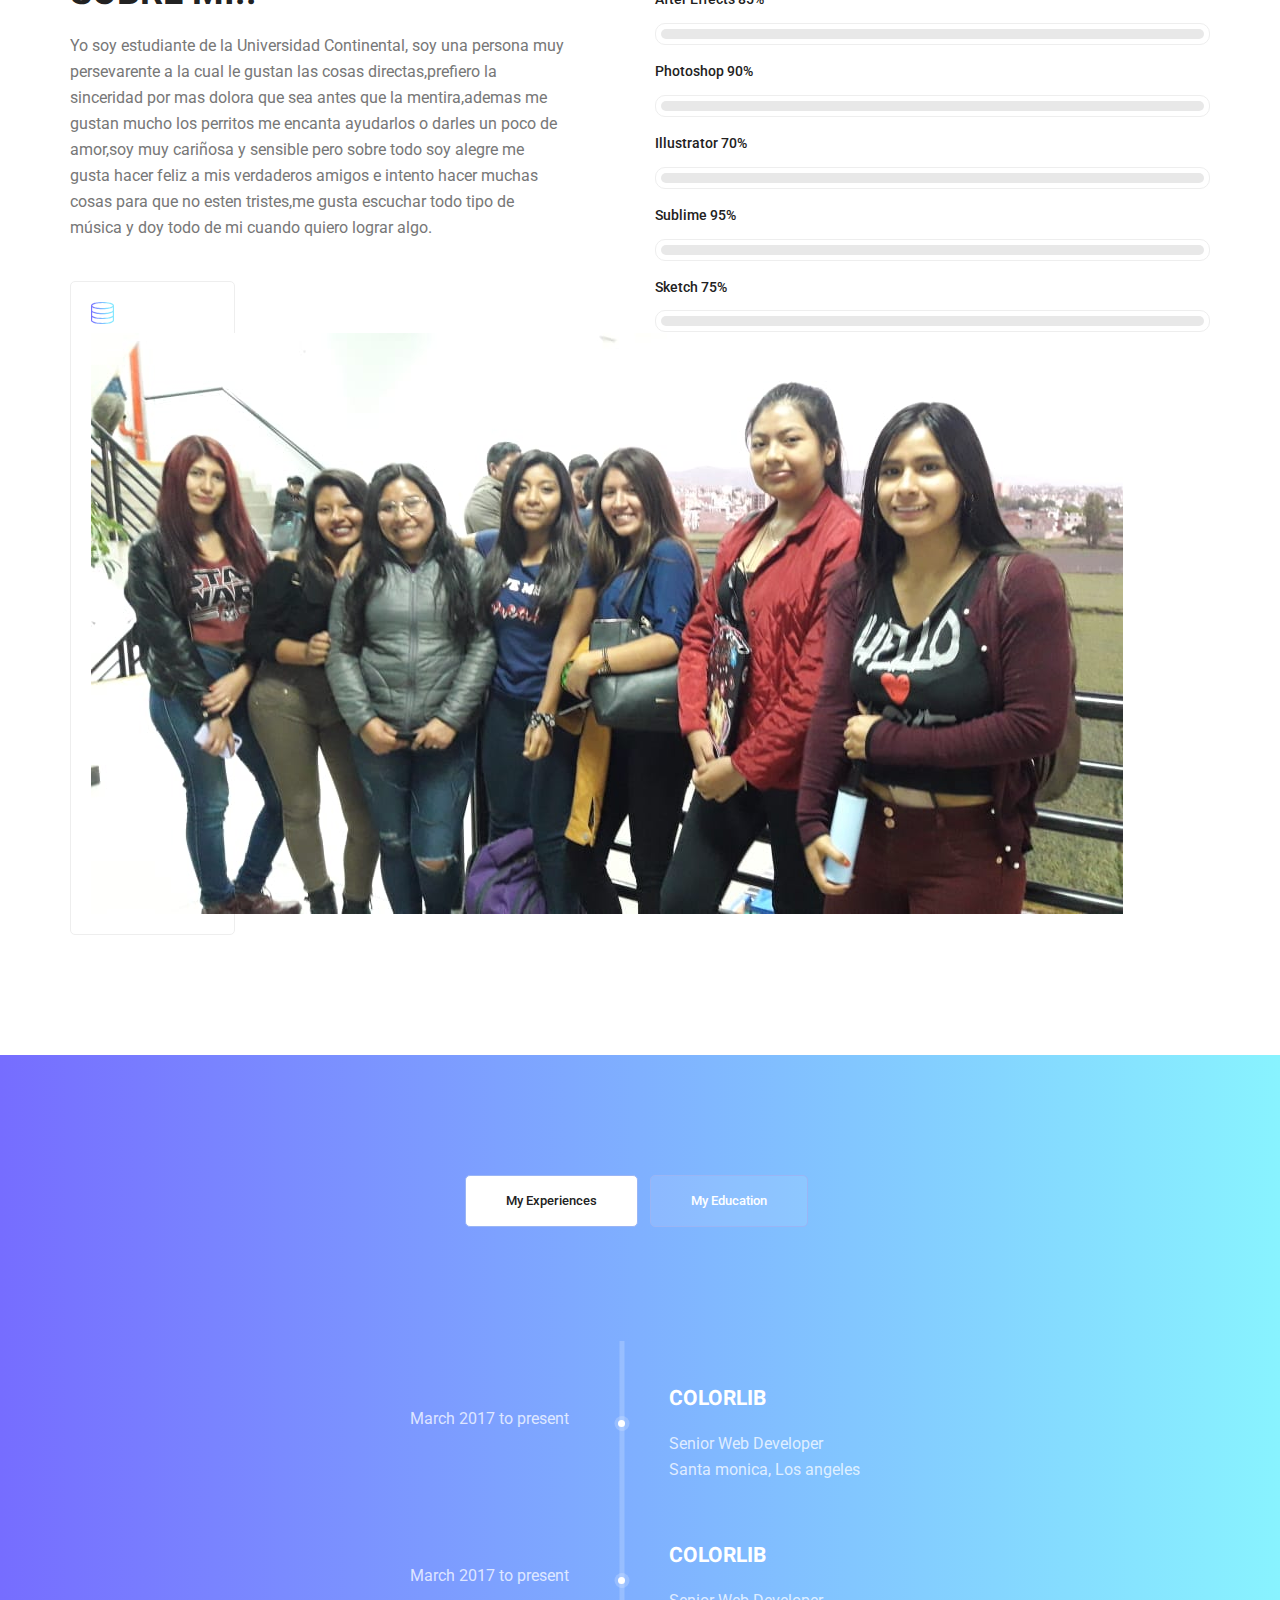
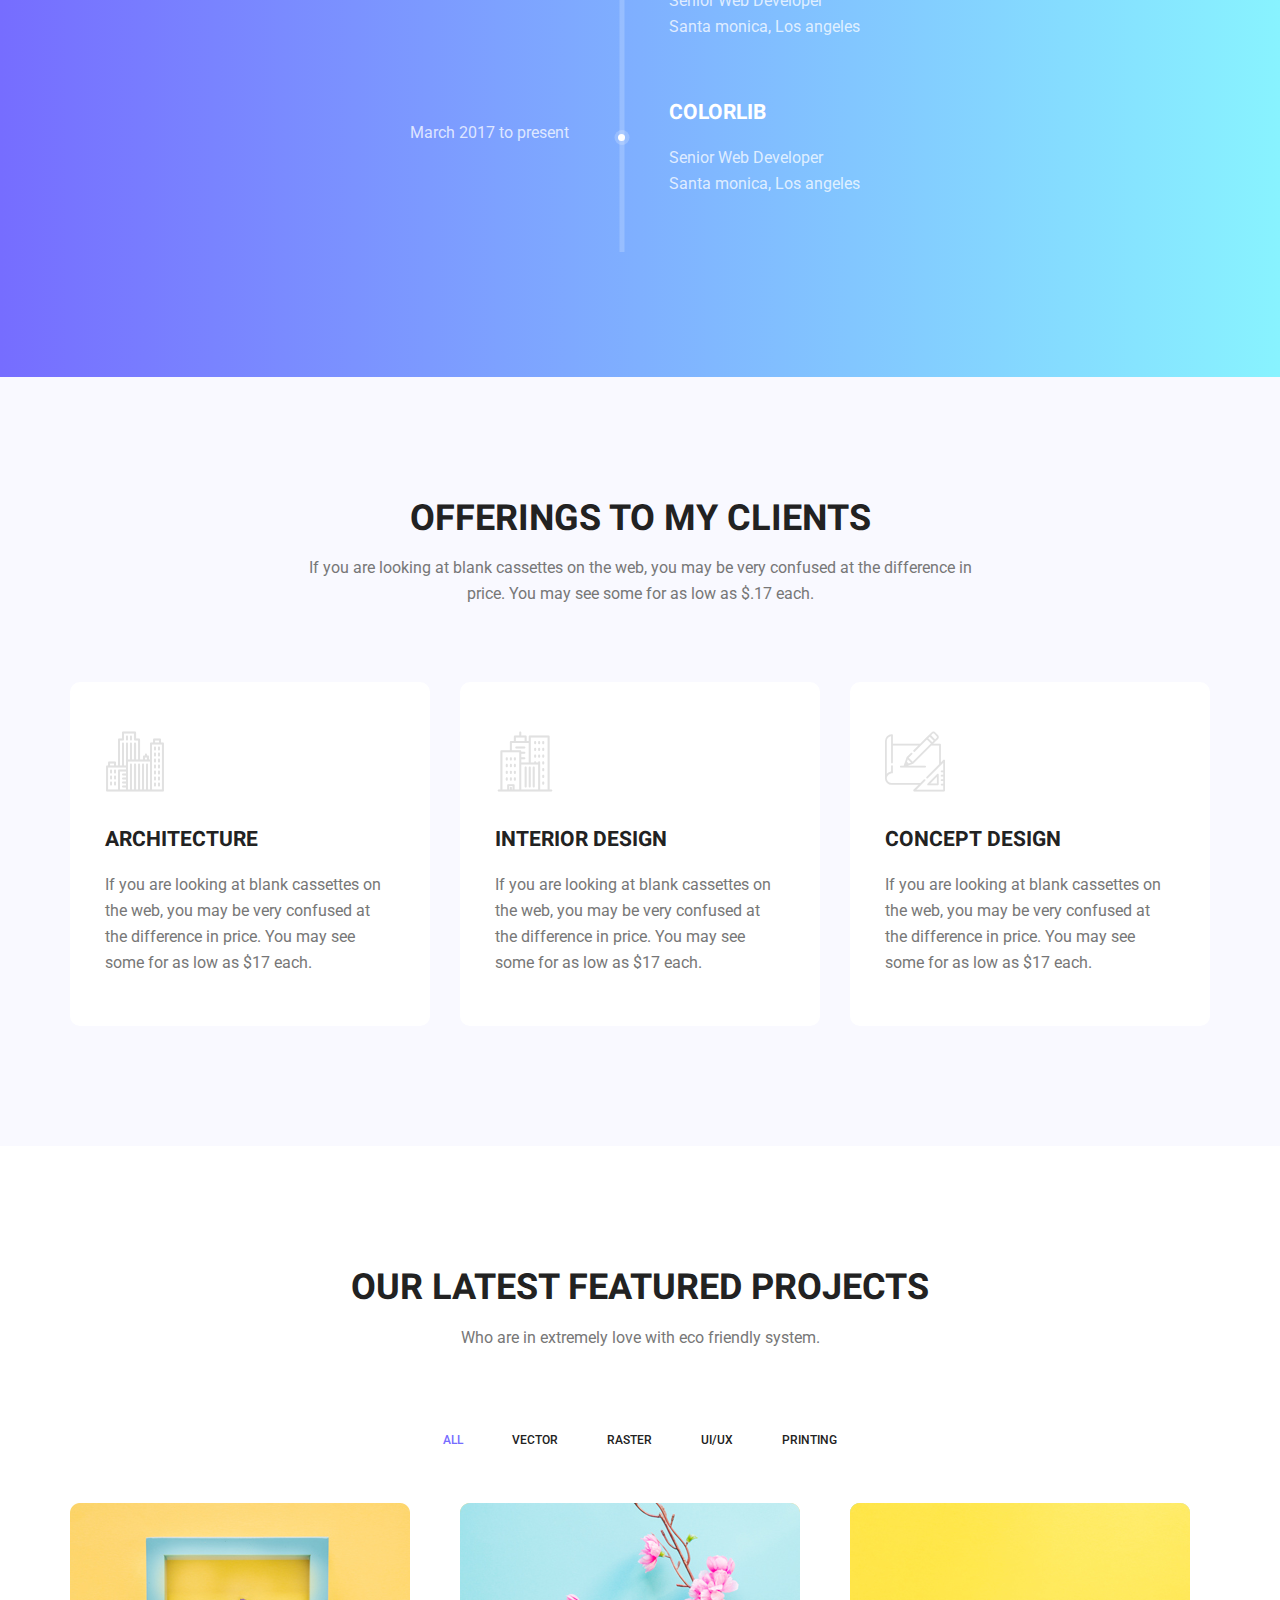
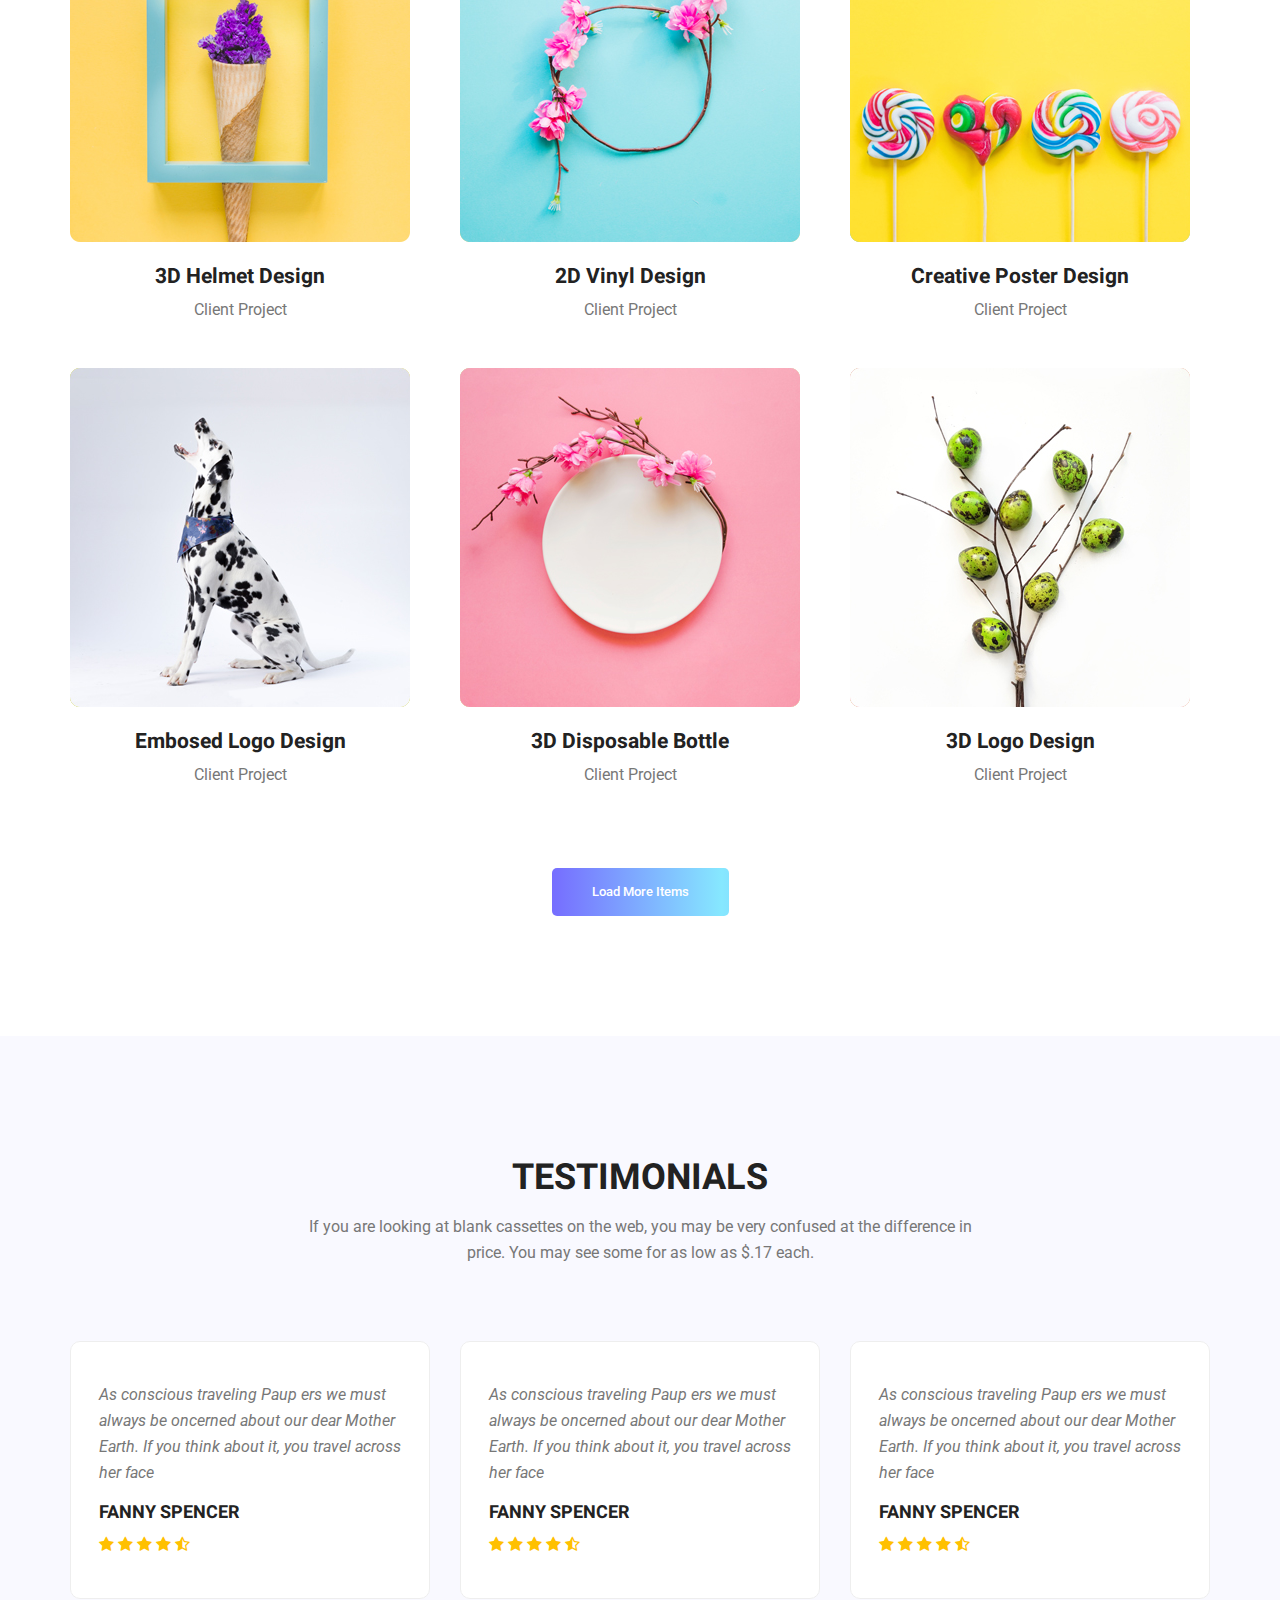
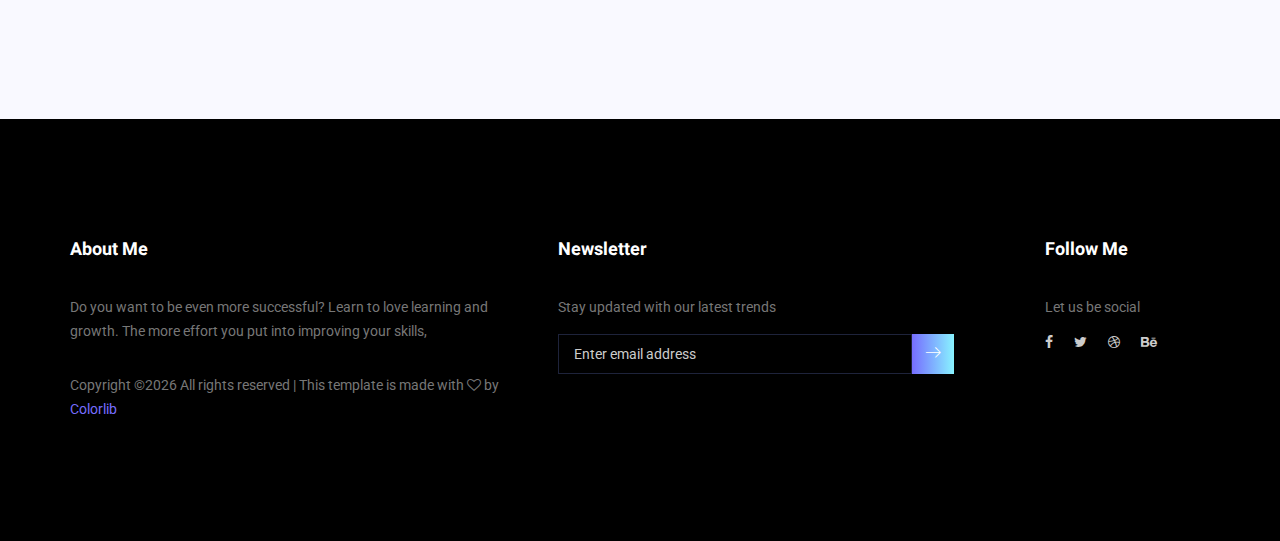
==== commit aea683ec: "15" ====
--- a/index.html
+++ b/index.html
@@ -78,7 +78,7 @@
 									<h3>Katerine Roque Quino</h3>
 									<h4>Estudiante de Ingenieria Industrial</h4>
 									<p>Tengo como propósito ser una buena profesional para asi contar con un buen trabajo,donde pueda crecer en el ambito laboral y personal.</p>
-                  <h2>Mis proyectos:</h2>
+                  <h4>Mis proyectos:</h4>
                   <p> *Space 2019 II</p>
                   <p> *Diseño y fabricación de una selda de HHO para hacer un movimiento mecánico y eléctrico</p>
                   <p> *Colaboración Ambiental-Brigada Verde</p>
@@ -118,7 +118,7 @@
         						<div class="col-md-4">
         							<div class="wel_item">
         								<i class="lnr lnr-database"></i>
-        								    <img src="img/friends.jpg" alt="">    							
+        								    <img src="img/friends.jpg" alt="">
 
 
 
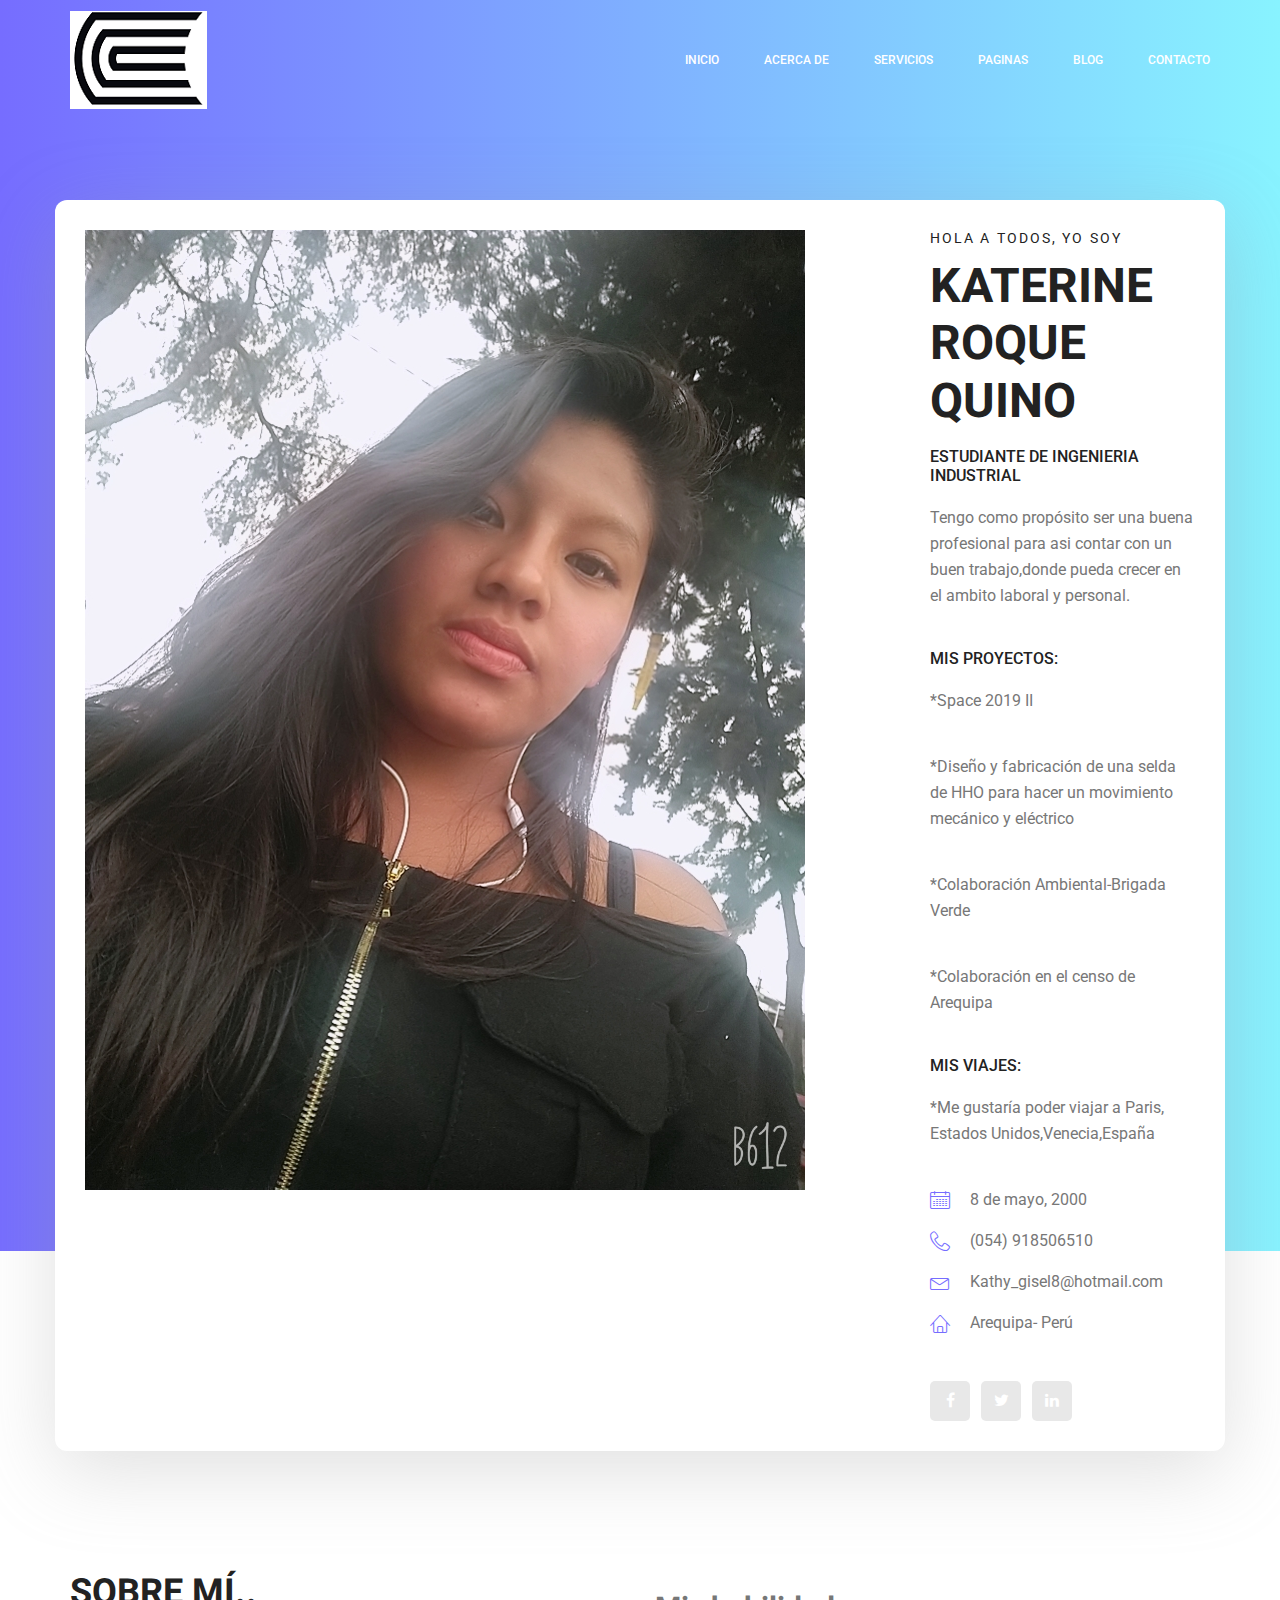
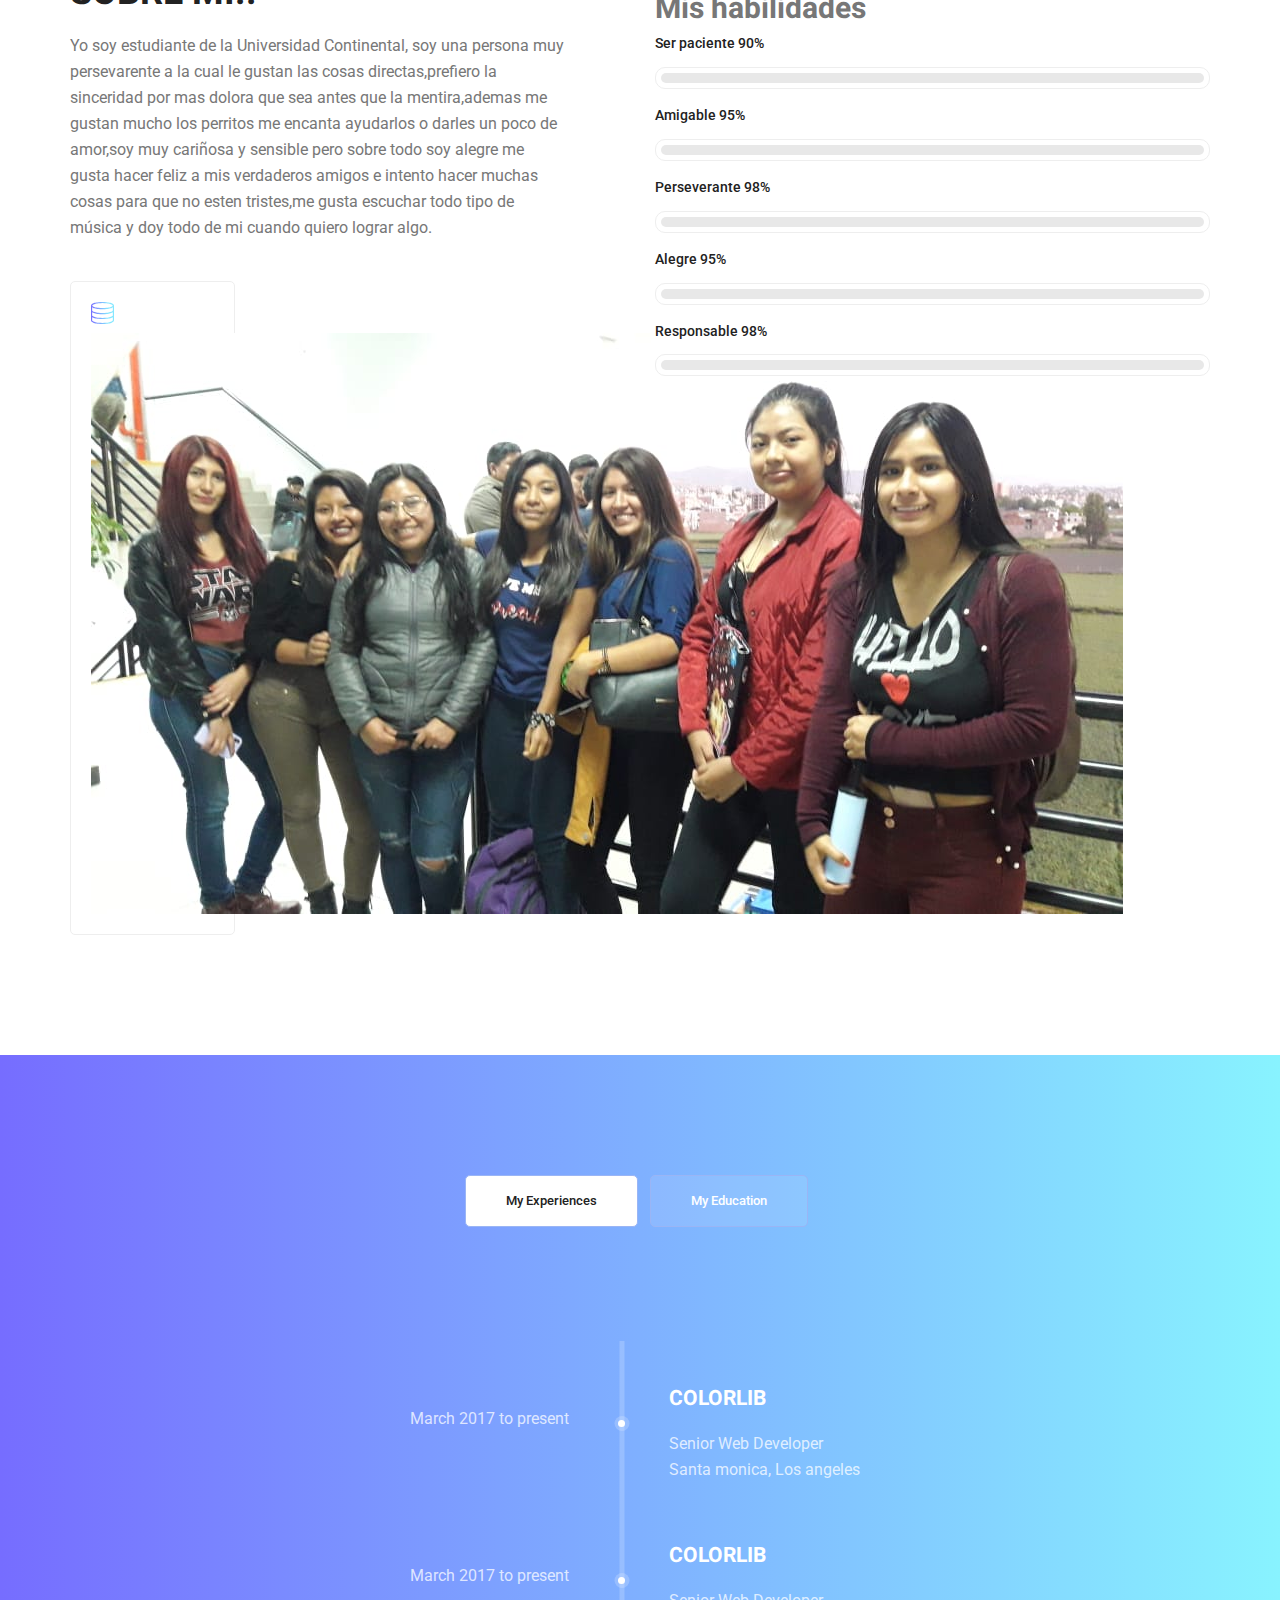
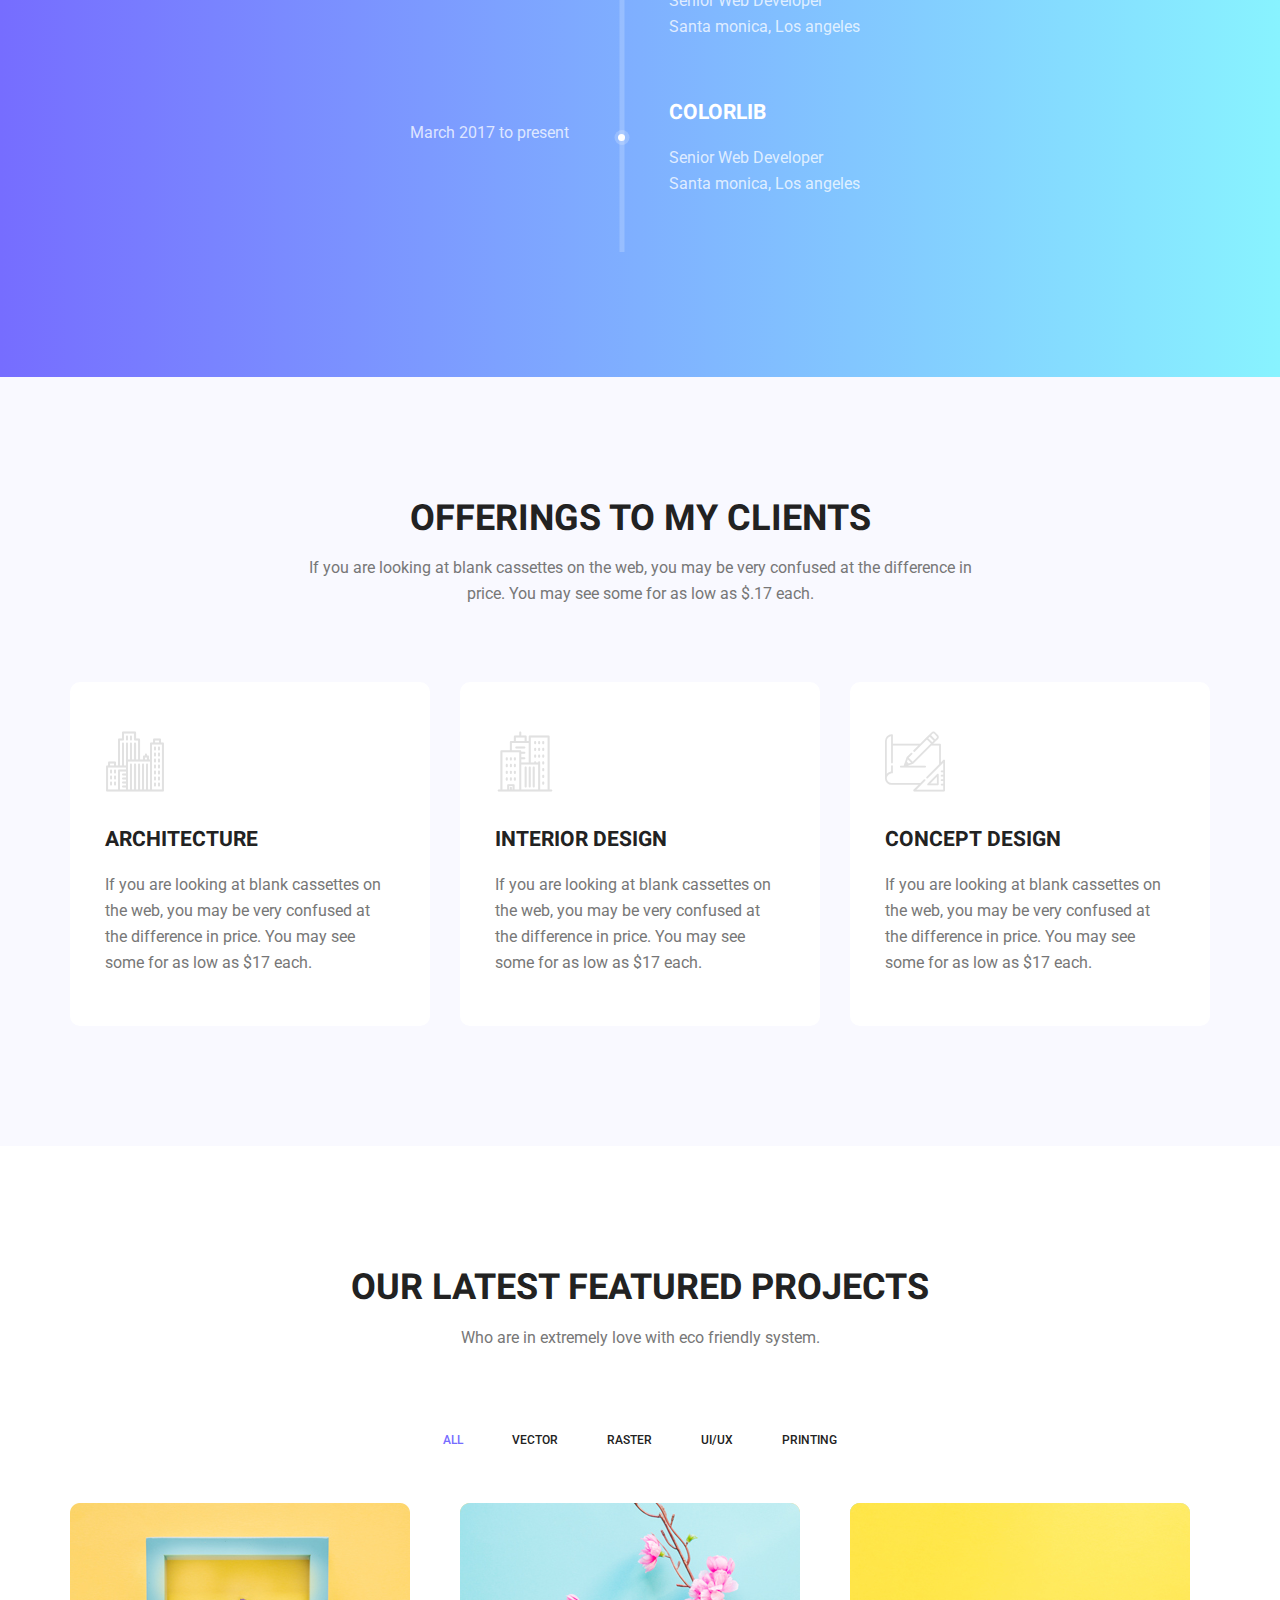
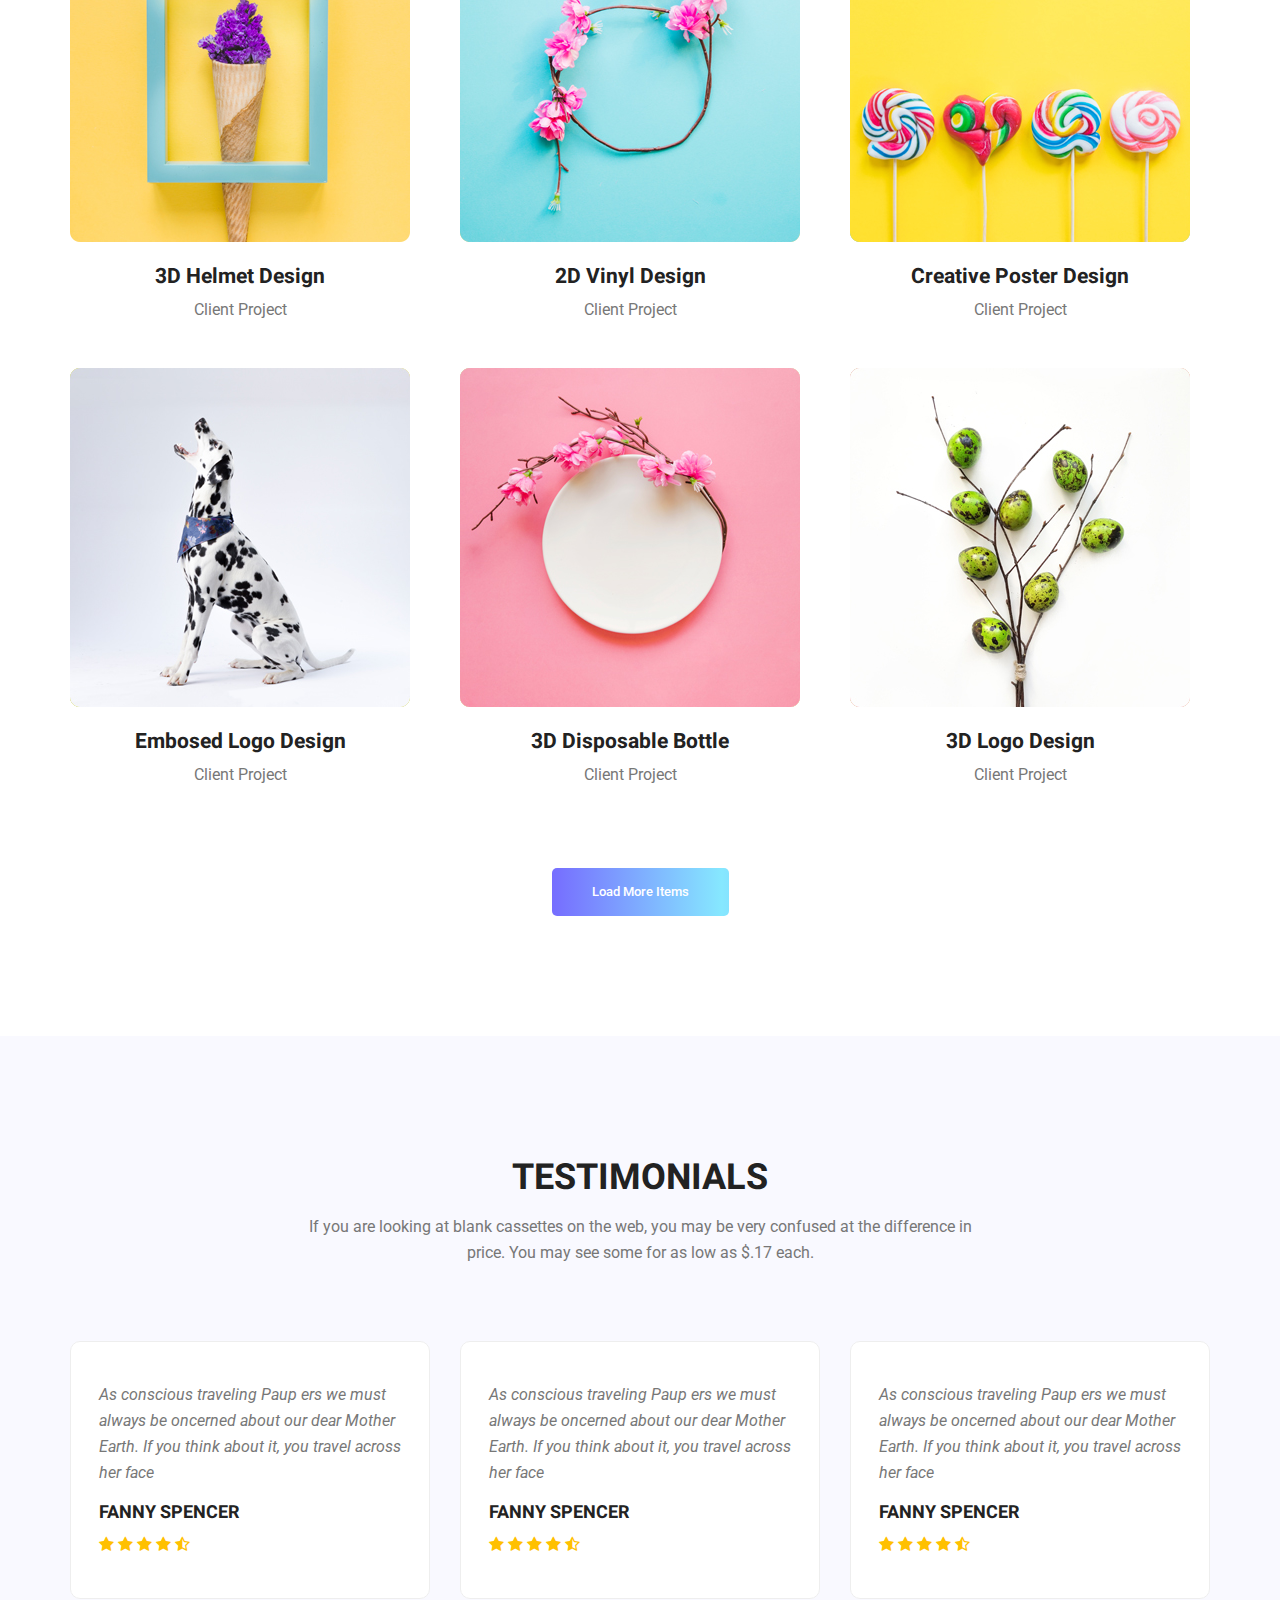
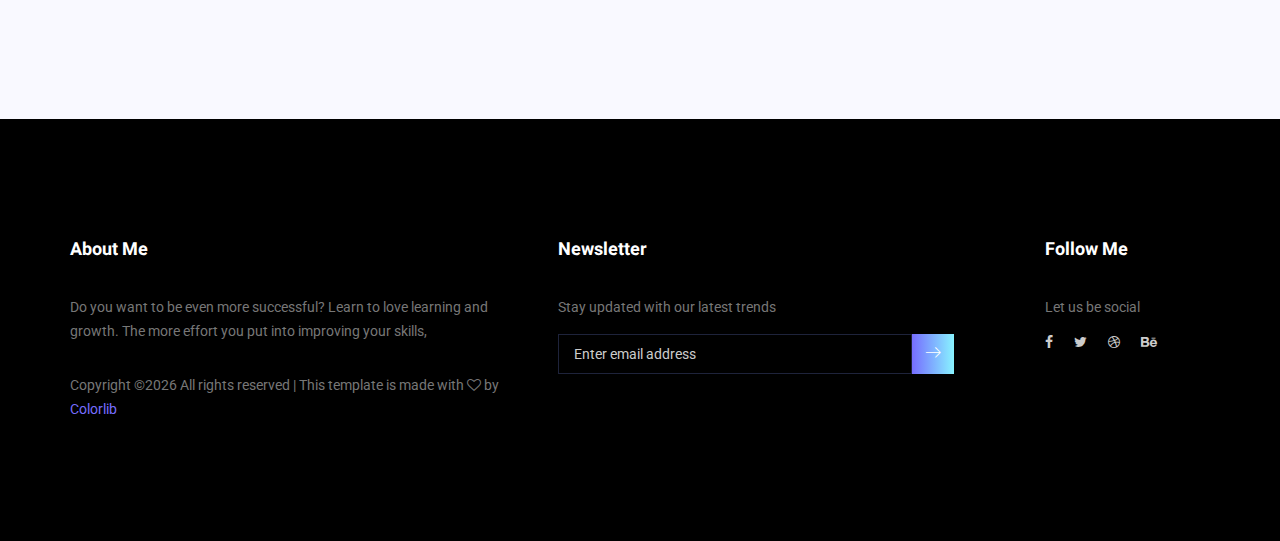
==== commit a672028e: "16" ====
--- a/index.html
+++ b/index.html
@@ -131,7 +131,8 @@
         				<div class="tools_expert">
         					<div class="skill_main">
 								<div class="skill_item">
-									<h4>After Effects <span class="counter">85</span>%</h4>
+                  <h2>Mis habilidades</h2>
+									<h4>Ser paciente <span class="counter">90</span>%</h4>
 									<div class="progress_br">
 										<div class="progress">
 											<div class="progress-bar" role="progressbar" aria-valuenow="85" aria-valuemin="0" aria-valuemax="100"></div>
@@ -139,7 +140,7 @@
 									</div>
 								</div>
 								<div class="skill_item">
-									<h4>Photoshop <span class="counter">90</span>%</h4>
+									<h4>Amigable <span class="counter">95</span>%</h4>
 									<div class="progress_br">
 										<div class="progress">
 											<div class="progress-bar" role="progressbar" aria-valuenow="90" aria-valuemin="0" aria-valuemax="100"></div>
@@ -147,7 +148,7 @@
 									</div>
 								</div>
 								<div class="skill_item">
-									<h4>Illustrator <span class="counter">70</span>%</h4>
+									<h4>Perseverante <span class="counter">98</span>%</h4>
 									<div class="progress_br">
 										<div class="progress">
 											<div class="progress-bar" role="progressbar" aria-valuenow="70" aria-valuemin="0" aria-valuemax="100"></div>
@@ -155,7 +156,7 @@
 									</div>
 								</div>
 								<div class="skill_item">
-									<h4>Sublime <span class="counter">95</span>%</h4>
+									<h4>Alegre <span class="counter">95</span>%</h4>
 									<div class="progress_br">
 										<div class="progress">
 											<div class="progress-bar" role="progressbar" aria-valuenow="95" aria-valuemin="0" aria-valuemax="100"></div>
@@ -163,7 +164,7 @@
 									</div>
 								</div>
 								<div class="skill_item">
-									<h4>Sketch <span class="counter">75</span>%</h4>
+									<h4>Responsable <span class="counter">98</span>%</h4>
 									<div class="progress_br">
 										<div class="progress">
 											<div class="progress-bar" role="progressbar" aria-valuenow="75" aria-valuemin="0" aria-valuemax="100"></div>
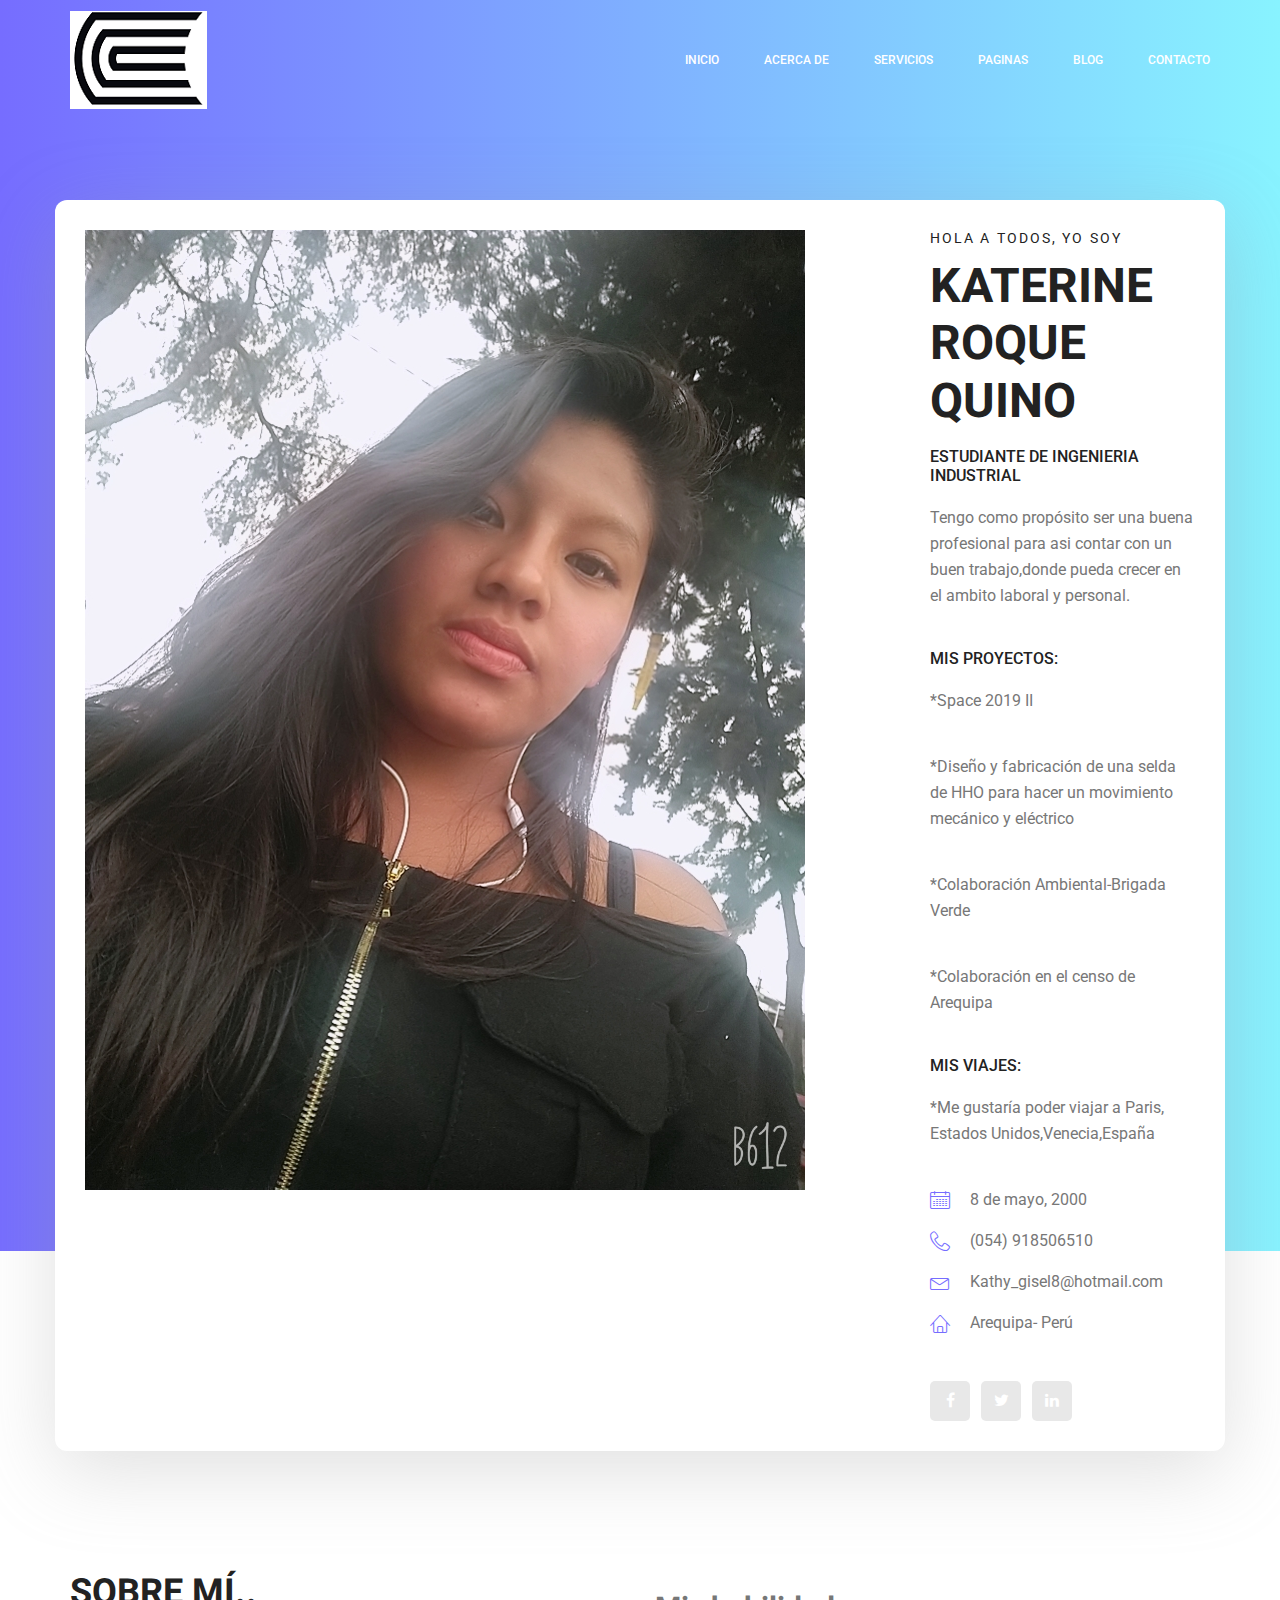
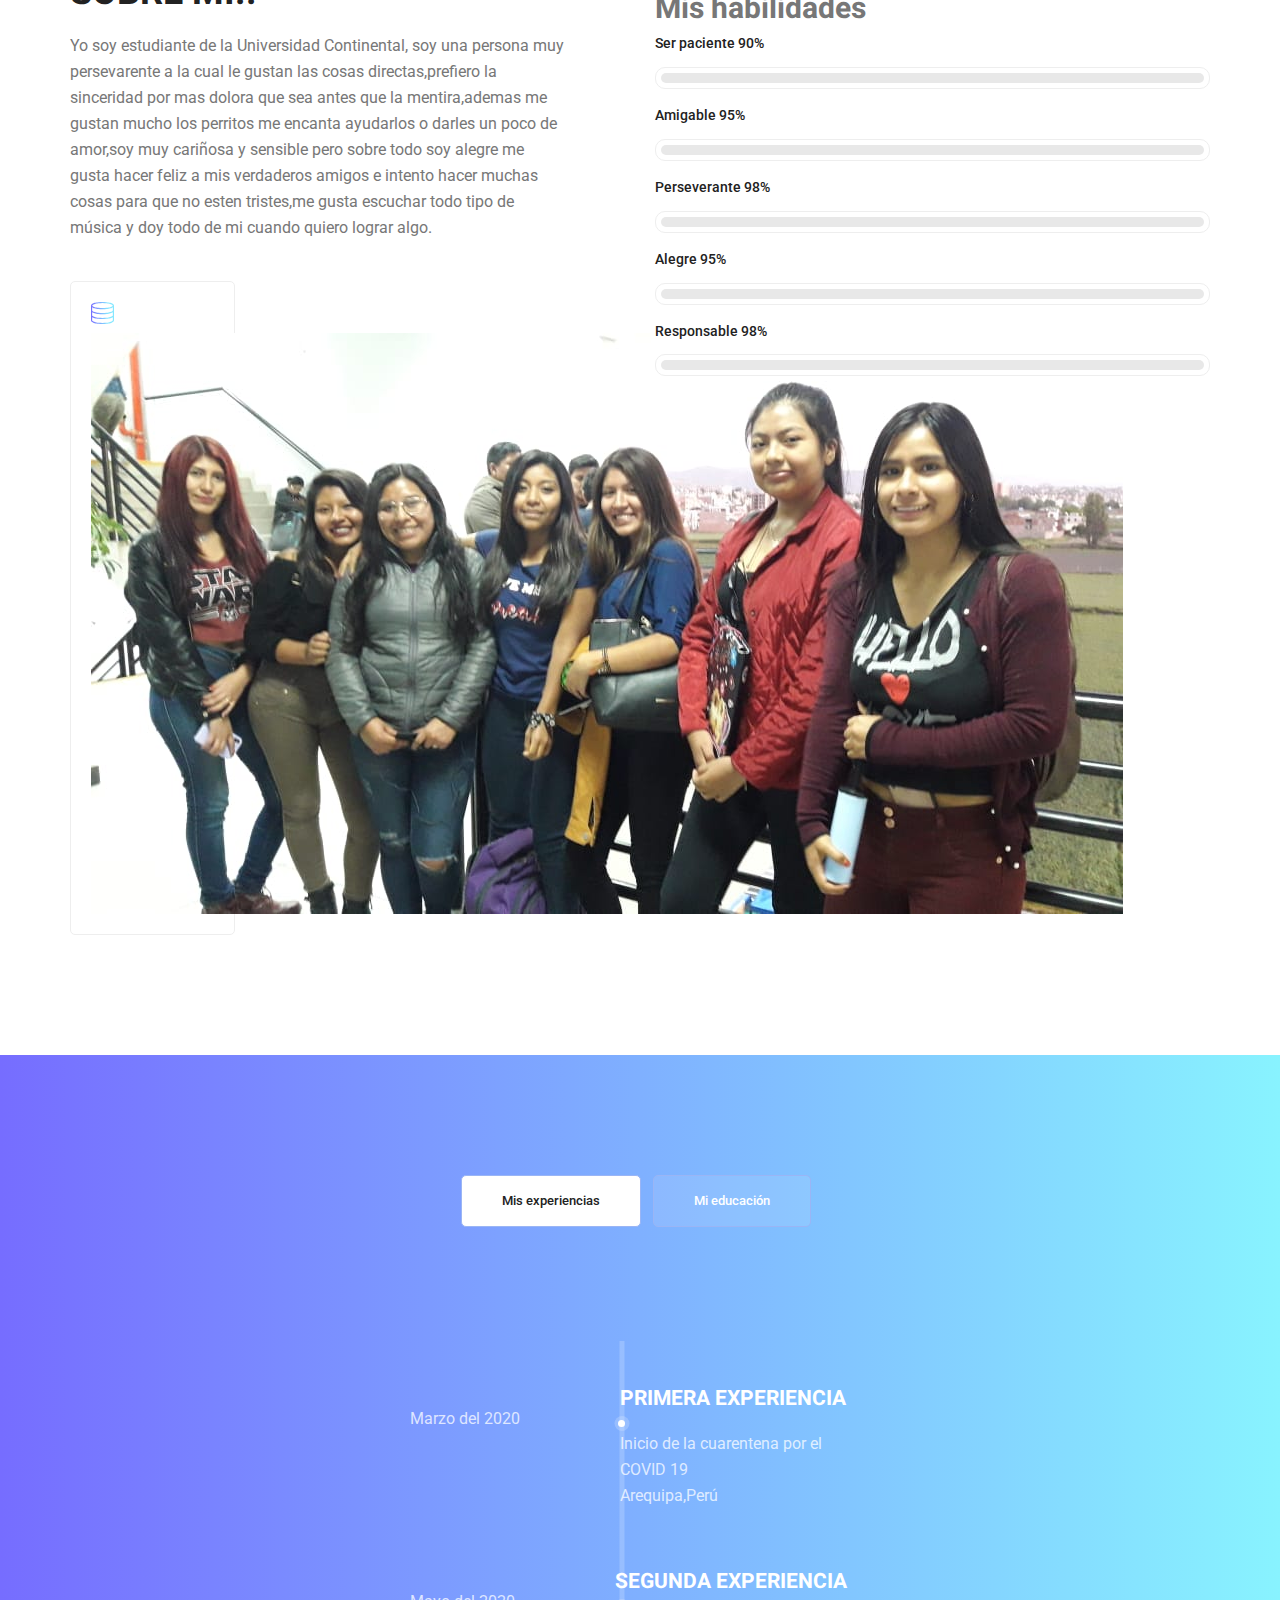
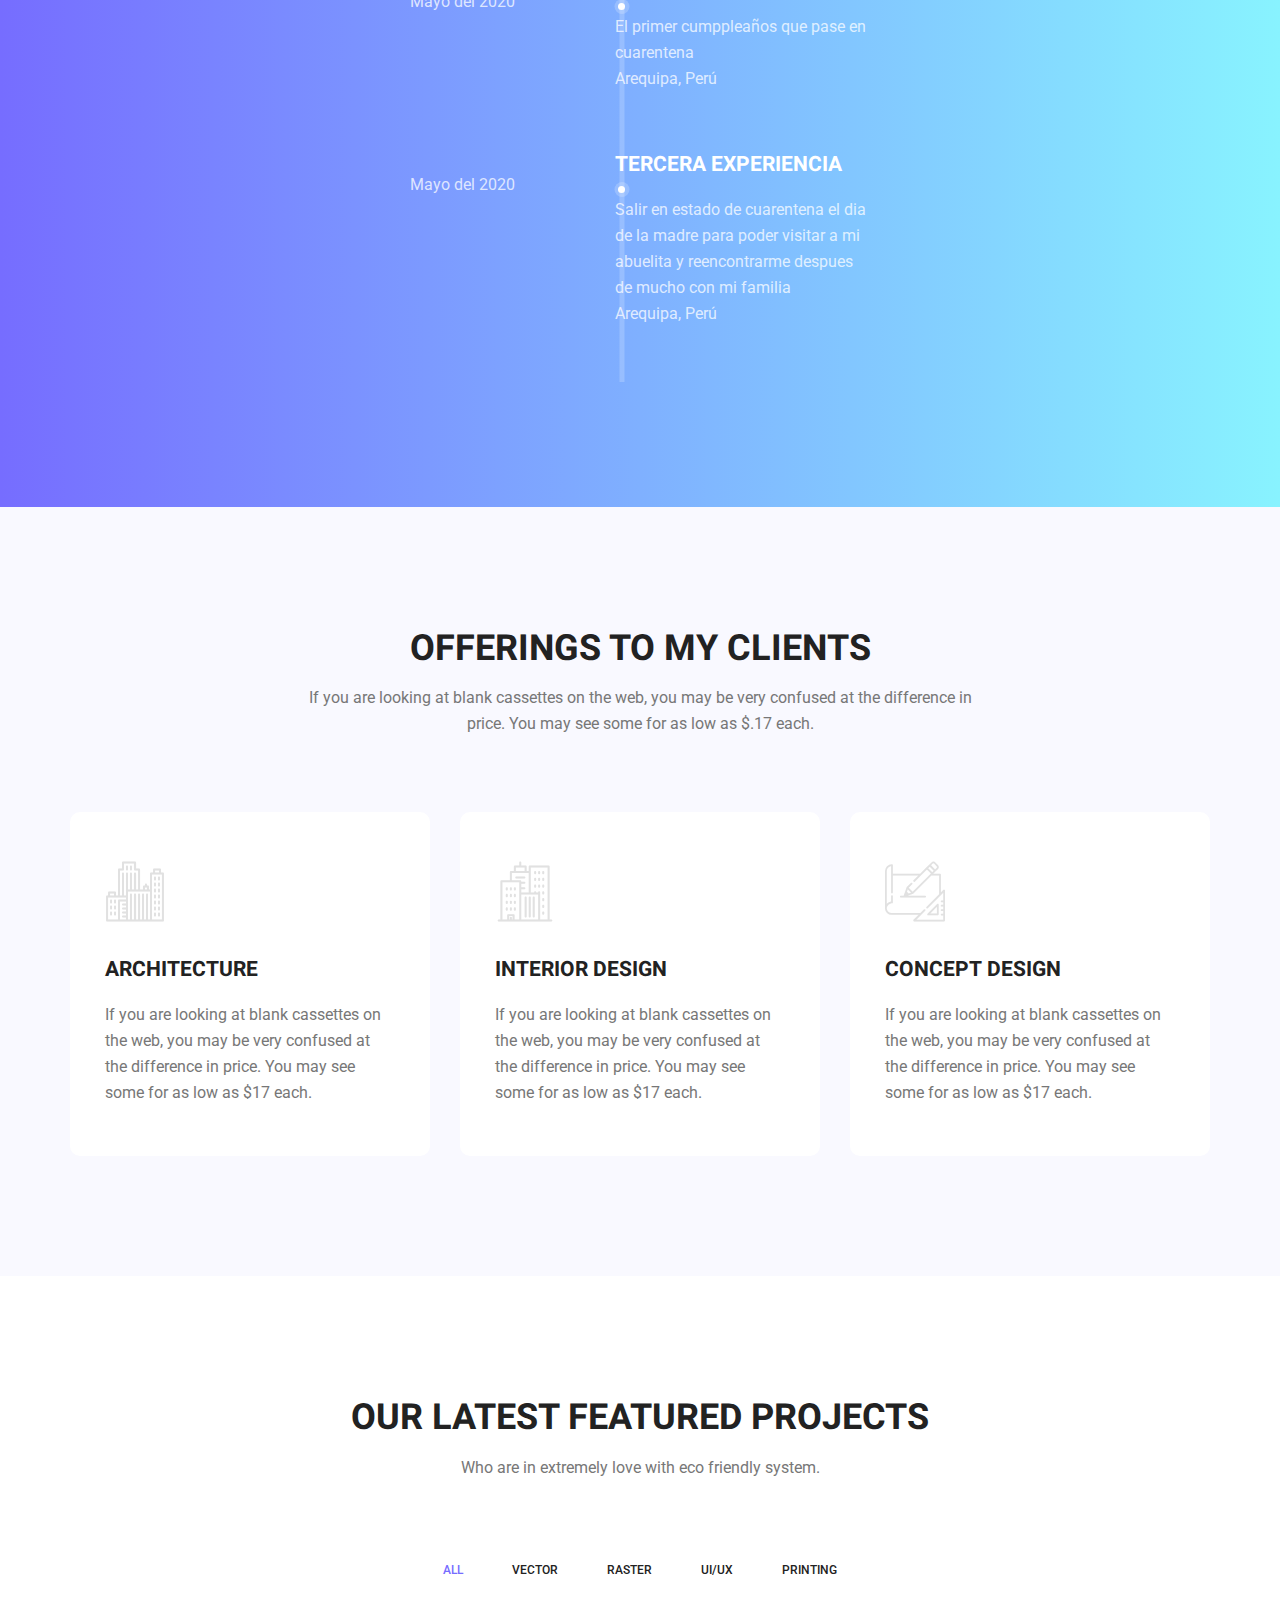
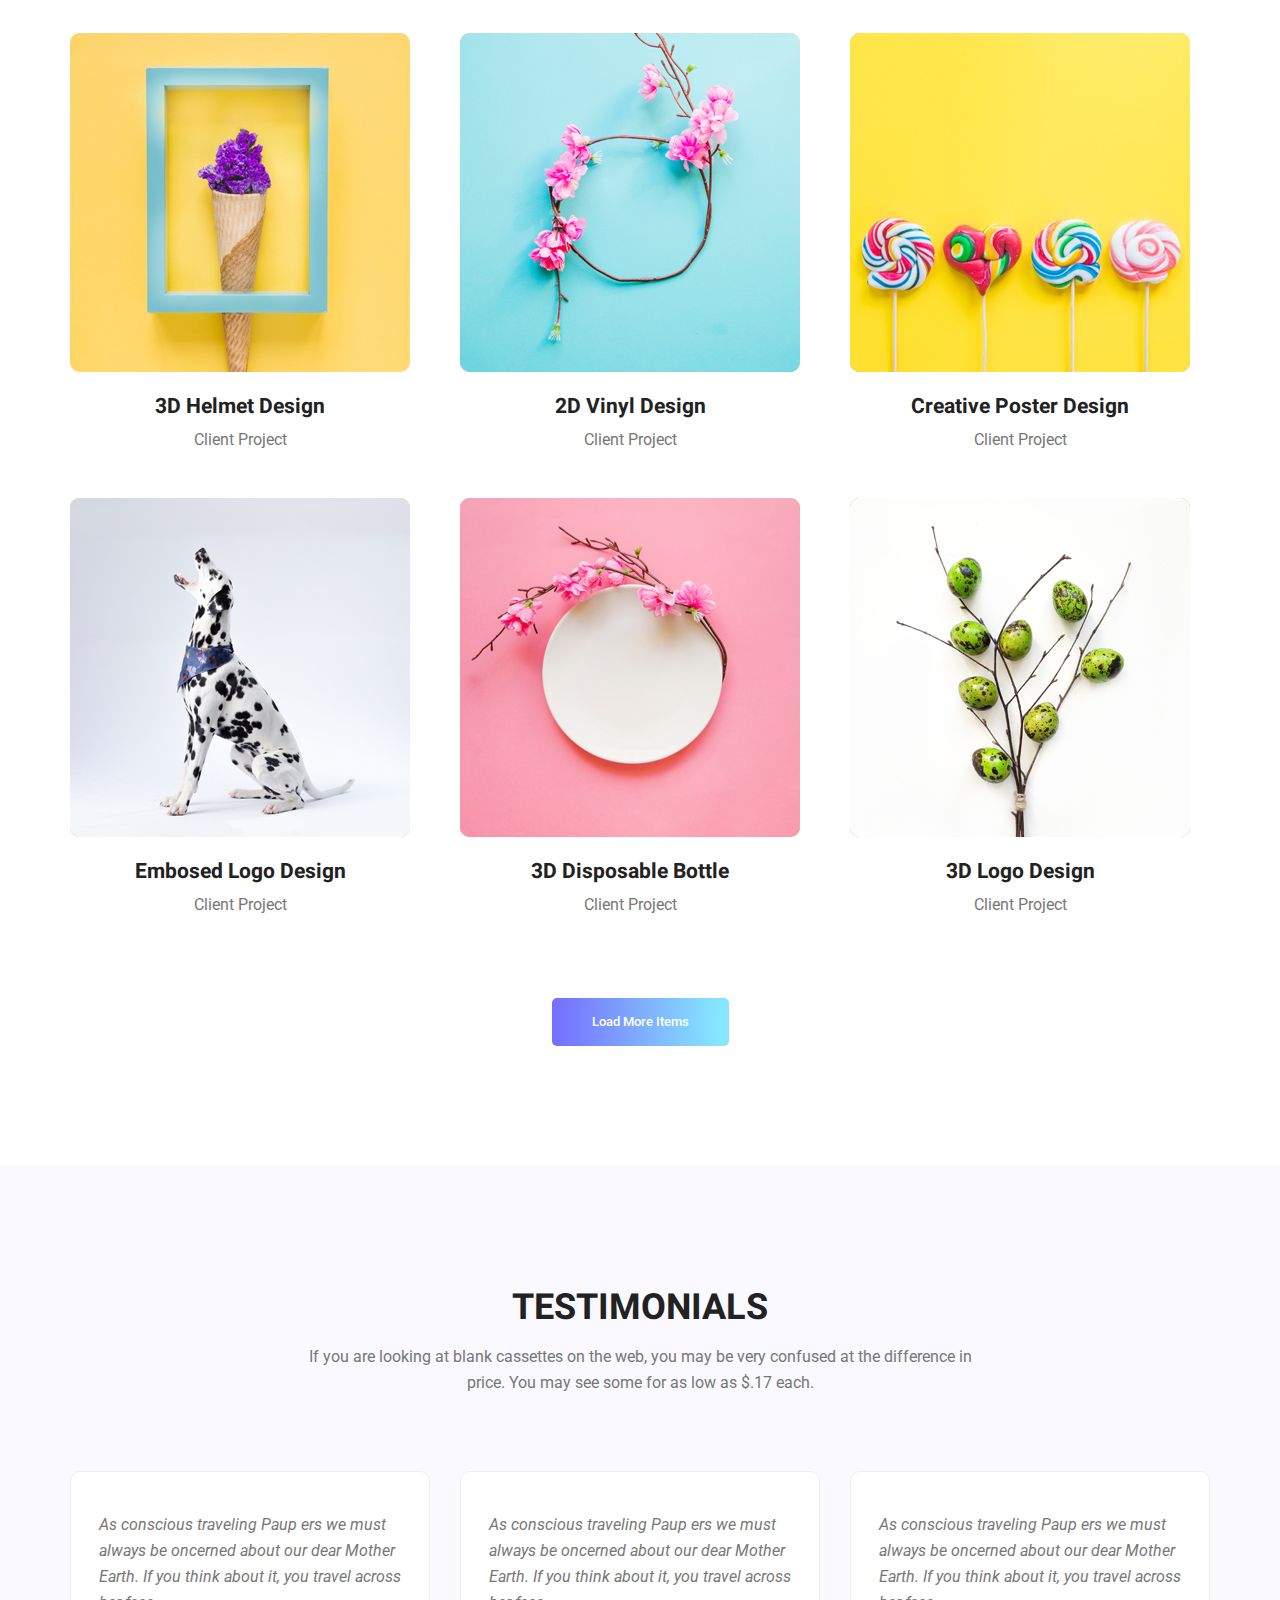
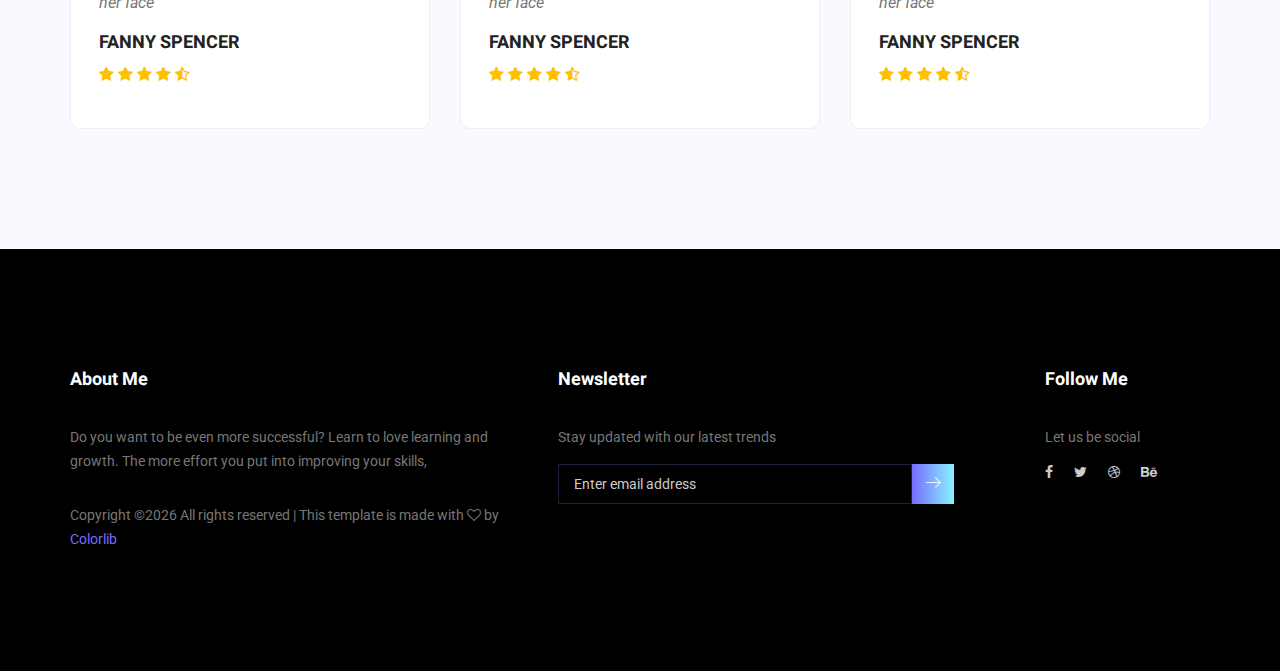
==== commit 155a5d70: "16" ====
--- a/index.html
+++ b/index.html
@@ -185,10 +185,10 @@
         		<div class="tabs_inner">
 					<ul class="nav nav-tabs" id="myTab" role="tablist">
 						<li class="nav-item">
-							<a class="nav-link active" id="home-tab" data-toggle="tab" href="#home" role="tab" aria-controls="home" aria-selected="true">My Experiences</a>
+							<a class="nav-link active" id="home-tab" data-toggle="tab" href="#home" role="tab" aria-controls="home" aria-selected="true">Mis experiencias</a>
 						</li>
 						<li class="nav-item">
-							<a class="nav-link" id="profile-tab" data-toggle="tab" href="#profile" role="tab" aria-controls="profile" aria-selected="false">My Education</a>
+							<a class="nav-link" id="profile-tab" data-toggle="tab" href="#profile" role="tab" aria-controls="profile" aria-selected="false">Mi educación</a>
 						</li>
 					</ul>
 					<div class="tab-content" id="myTabContent">
@@ -198,11 +198,11 @@
 									<span></span>
 									<div class="media">
 										<div class="d-flex">
-											<p>March 2017 to present</p>
+											<p>Marzo del 2020</p>
 										</div>
 										<div class="media-body">
-											<h4>Colorlib</h4>
-											<p>Senior Web Developer <br />Santa monica, Los angeles</p>
+											<h4>Primera experiencia</h4>
+											<p>Inicio de la cuarentena por el COVID 19 <br />Arequipa,Perú</p>
 										</div>
 									</div>
 								</li>
@@ -210,11 +210,11 @@
 									<span></span>
 									<div class="media">
 										<div class="d-flex">
-											<p>March 2017 to present</p>
+											<p>Mayo del 2020</p>
 										</div>
 										<div class="media-body">
-											<h4>Colorlib</h4>
-											<p>Senior Web Developer <br />Santa monica, Los angeles</p>
+											<h4>Segunda experiencia</h4>
+											<p>El primer cumppleaños que pase en cuarentena <br />Arequipa, Perú</p>
 										</div>
 									</div>
 								</li>
@@ -222,11 +222,11 @@
 								<span></span>
 									<div class="media">
 										<div class="d-flex">
-											<p>March 2017 to present</p>
+											<p>Mayo del 2020</p>
 										</div>
 										<div class="media-body">
-											<h4>Colorlib</h4>
-											<p>Senior Web Developer <br />Santa monica, Los angeles</p>
+											<h4>Tercera experiencia</h4>
+											<p>Salir en estado de cuarentena el dia de la madre para poder visitar a mi abuelita y reencontrarme despues de mucho con mi familia <br />Arequipa, Perú</p>
 										</div>
 									</div>
 								</li>
@@ -238,11 +238,11 @@
 									<span></span>
 									<div class="media">
 										<div class="d-flex">
-											<p>March 2017 to present</p>
+											<p>Enero del 2016</p>
 										</div>
 										<div class="media-body">
-											<h4>Colorlib</h4>
-											<p>Senior Web Developer <br />Santa monica, Los angeles</p>
+											<h4>Experiencia 1</h4>
+											<p>Iniciar mi carrera en la Universidad Continental <br />Arequipa, Perú</p>
 										</div>
 									</div>
 								</li>
@@ -250,11 +250,11 @@
 									<span></span>
 									<div class="media">
 										<div class="d-flex">
-											<p>March 2017 to present</p>
+											<p>Julio del 2020</p>
 										</div>
 										<div class="media-body">
-											<h4>Colorlib</h4>
-											<p>Senior Web Developer <br />Santa monica, Los angeles</p>
+											<h4>Experiencia 2</h4>
+											<p>Culminar de estudiar ingles intermedio en la Universidad Continental <br />Arequipa, Perú</p>
 										</div>
 									</div>
 								</li>
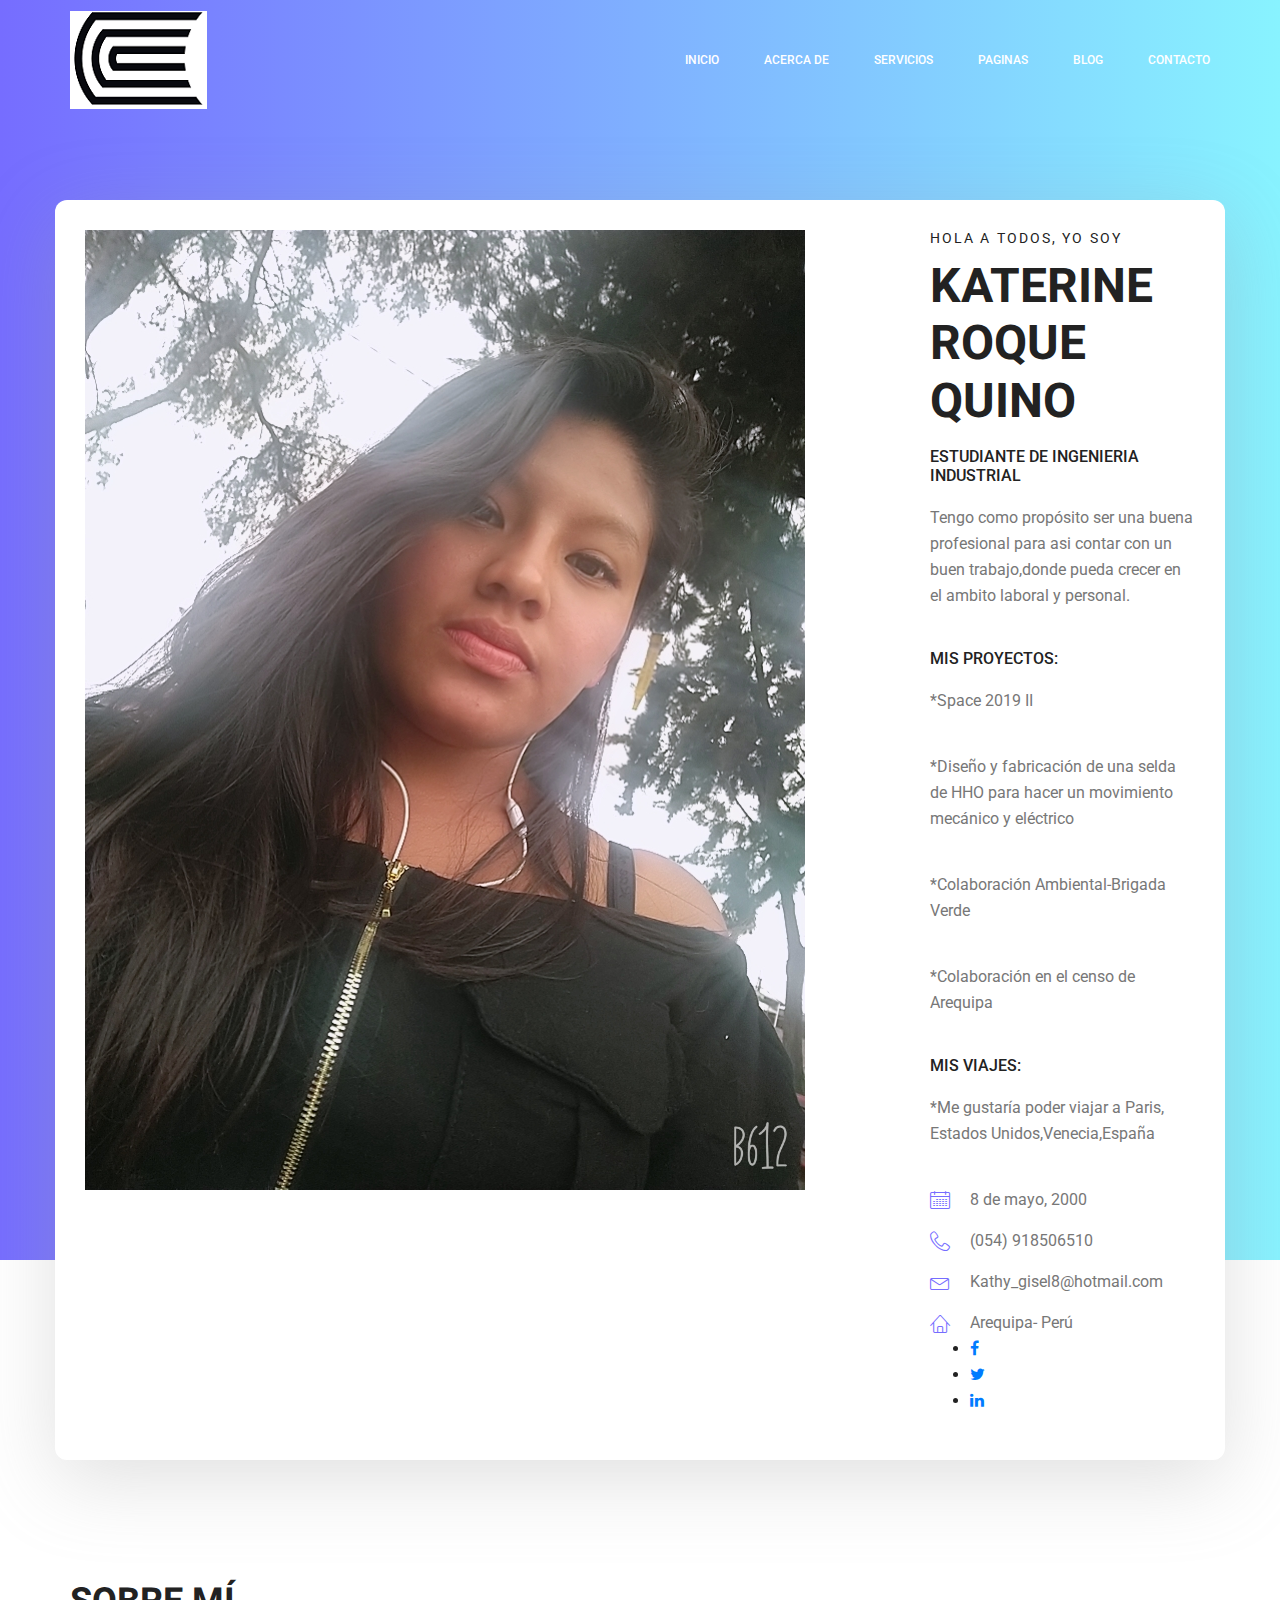
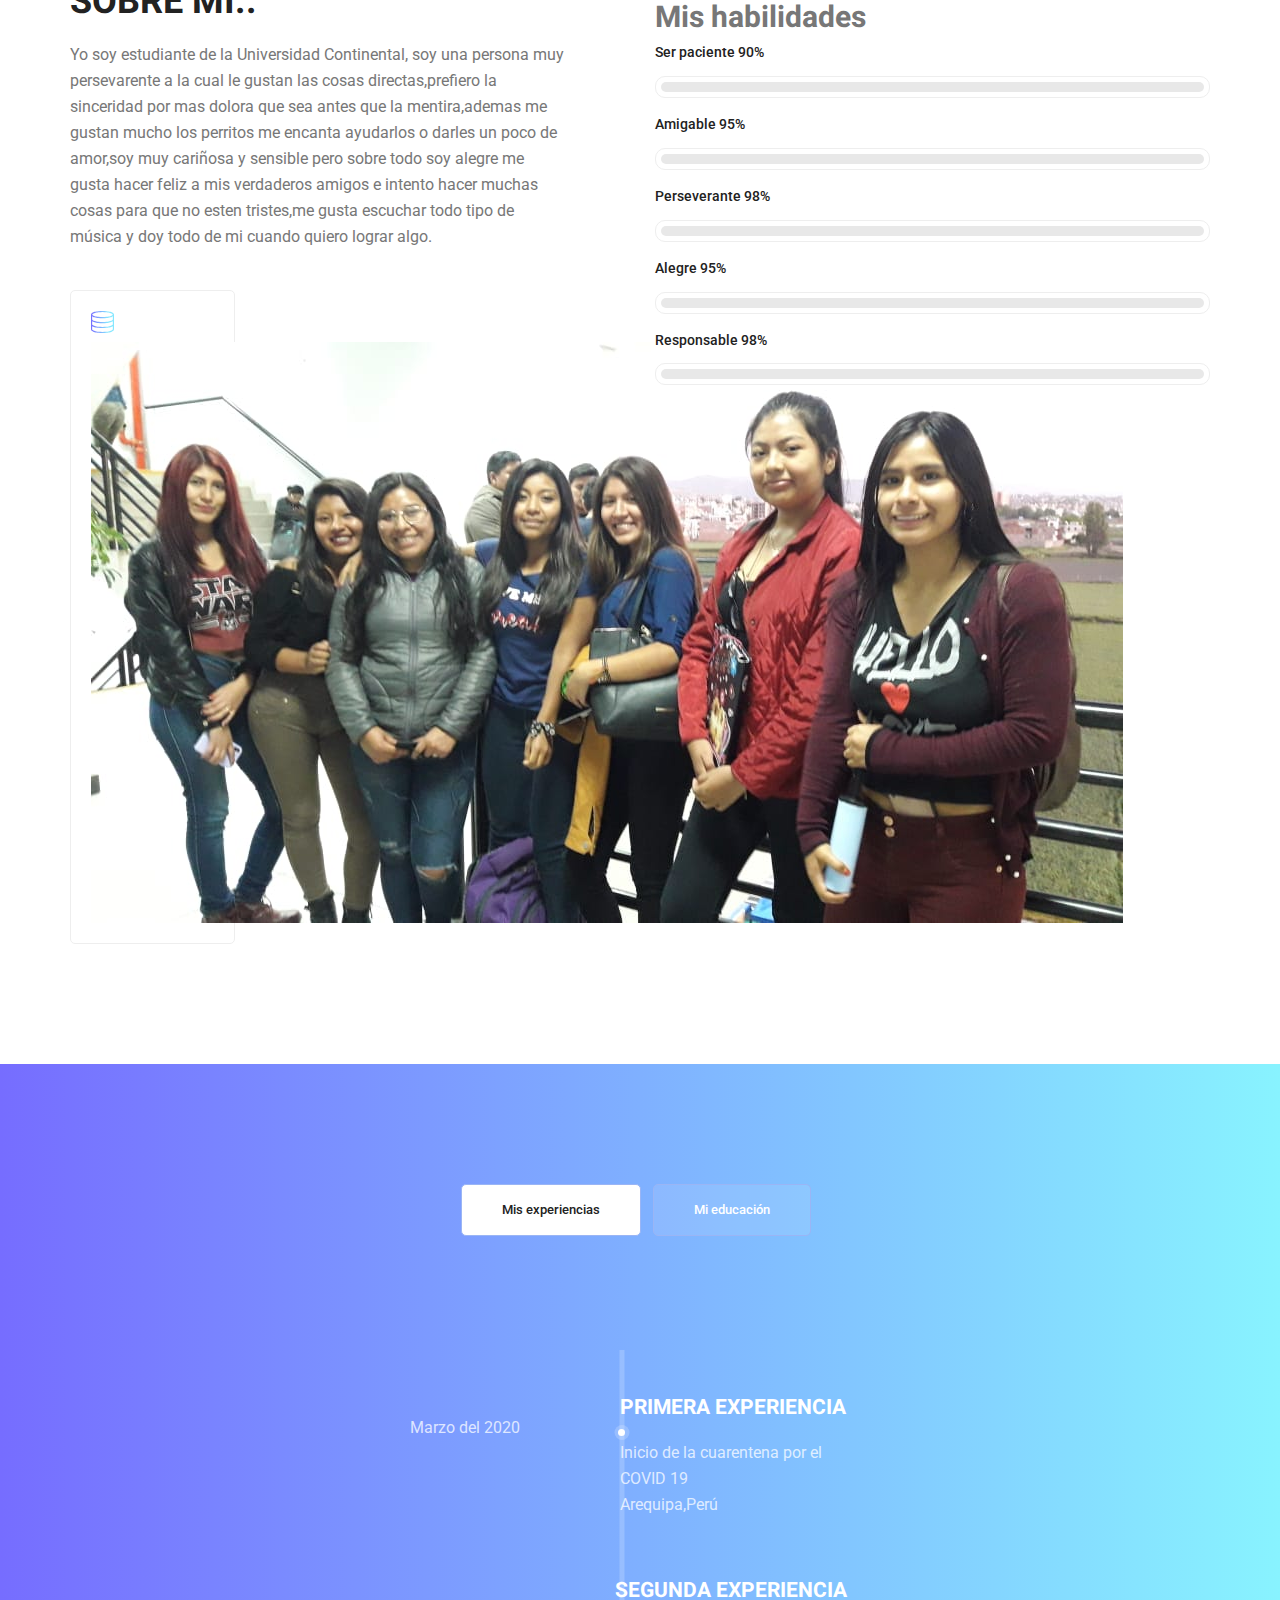
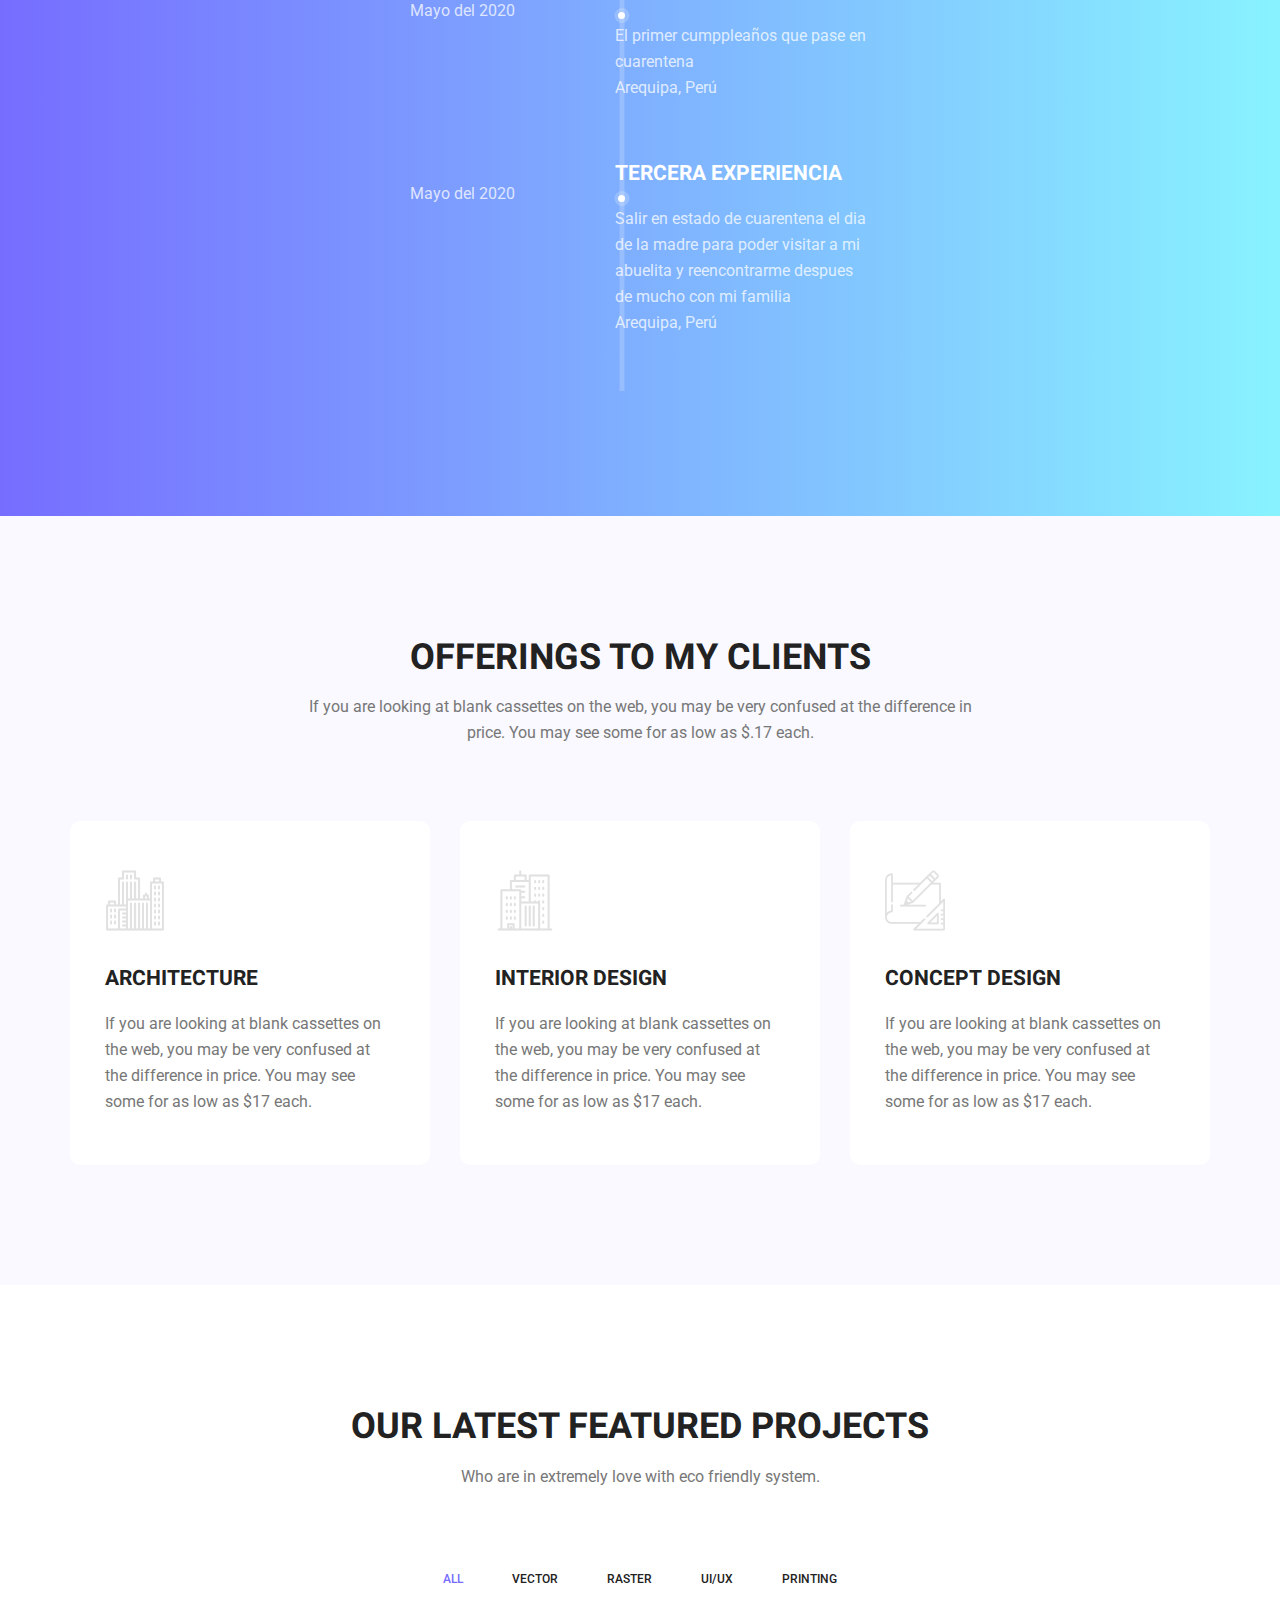
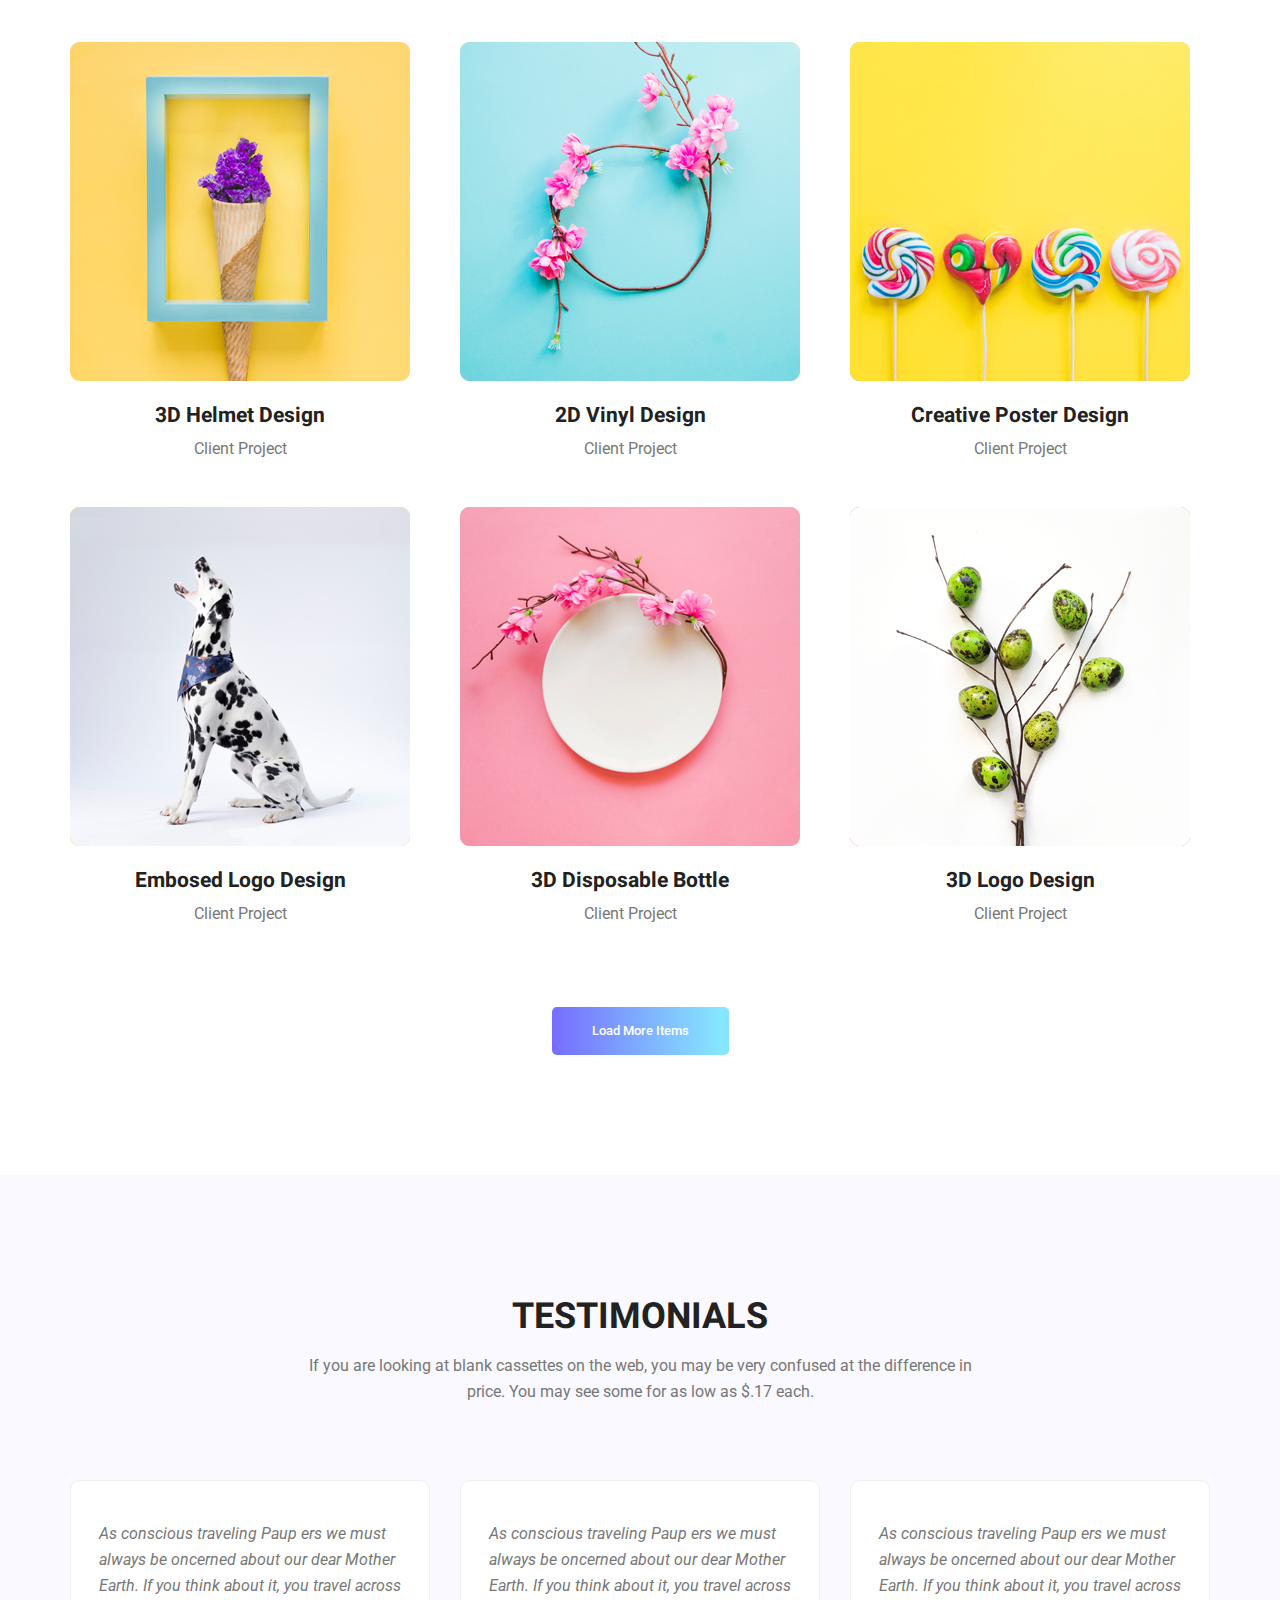
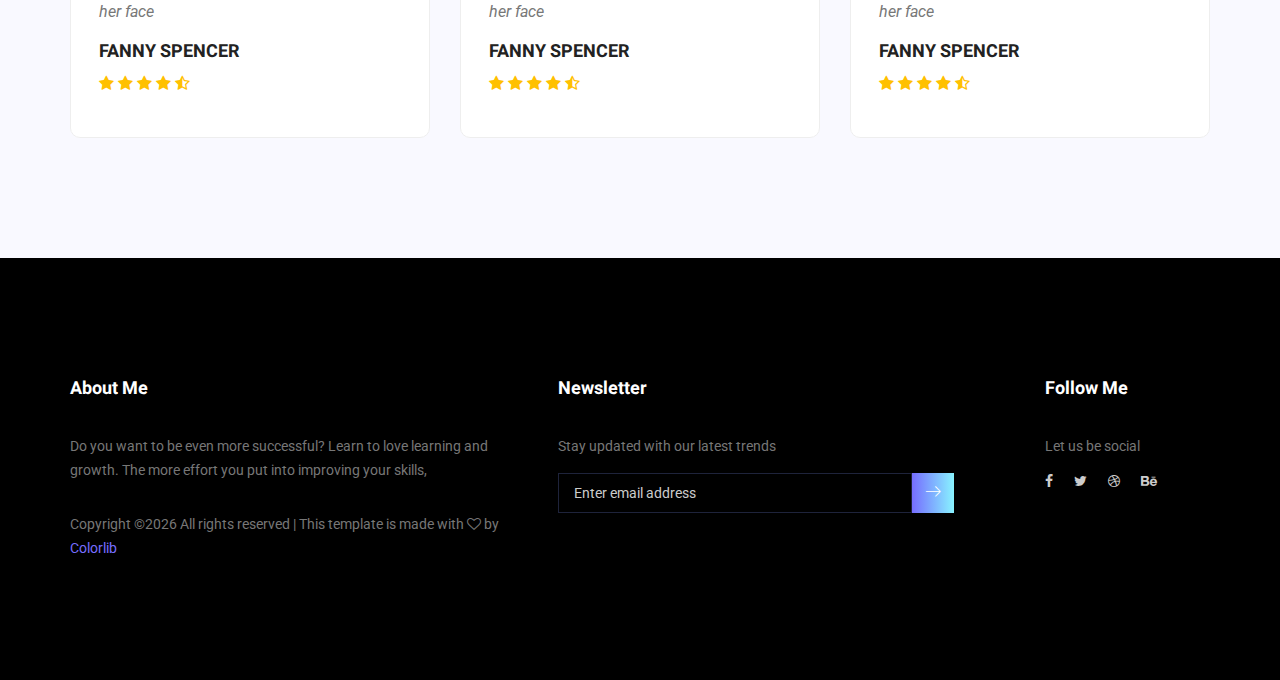
==== commit e0e96ad7: "17" ====
--- a/index.html
+++ b/index.html
@@ -92,7 +92,7 @@
 										<li><a href="#"><i class="lnr lnr-envelope"></i>Kathy_gisel8@hotmail.com</a></li>
 										<li><a href="#"><i class="lnr lnr-home"></i> Arequipa- Perú</a></li>
 									</ul>
-									<ul class="list personal_social">
+									<ul class="Mis redes sociales">
 										<li><a href="#"><i class="fa fa-facebook https://www.facebook.com/katy.roque.7/"></i></a></li>
 										<li><a href="#"><i class="fa fa-twitter"></i></a></li>
 										<li><a href="#"><i class="fa fa-linkedin"></i></a></li>
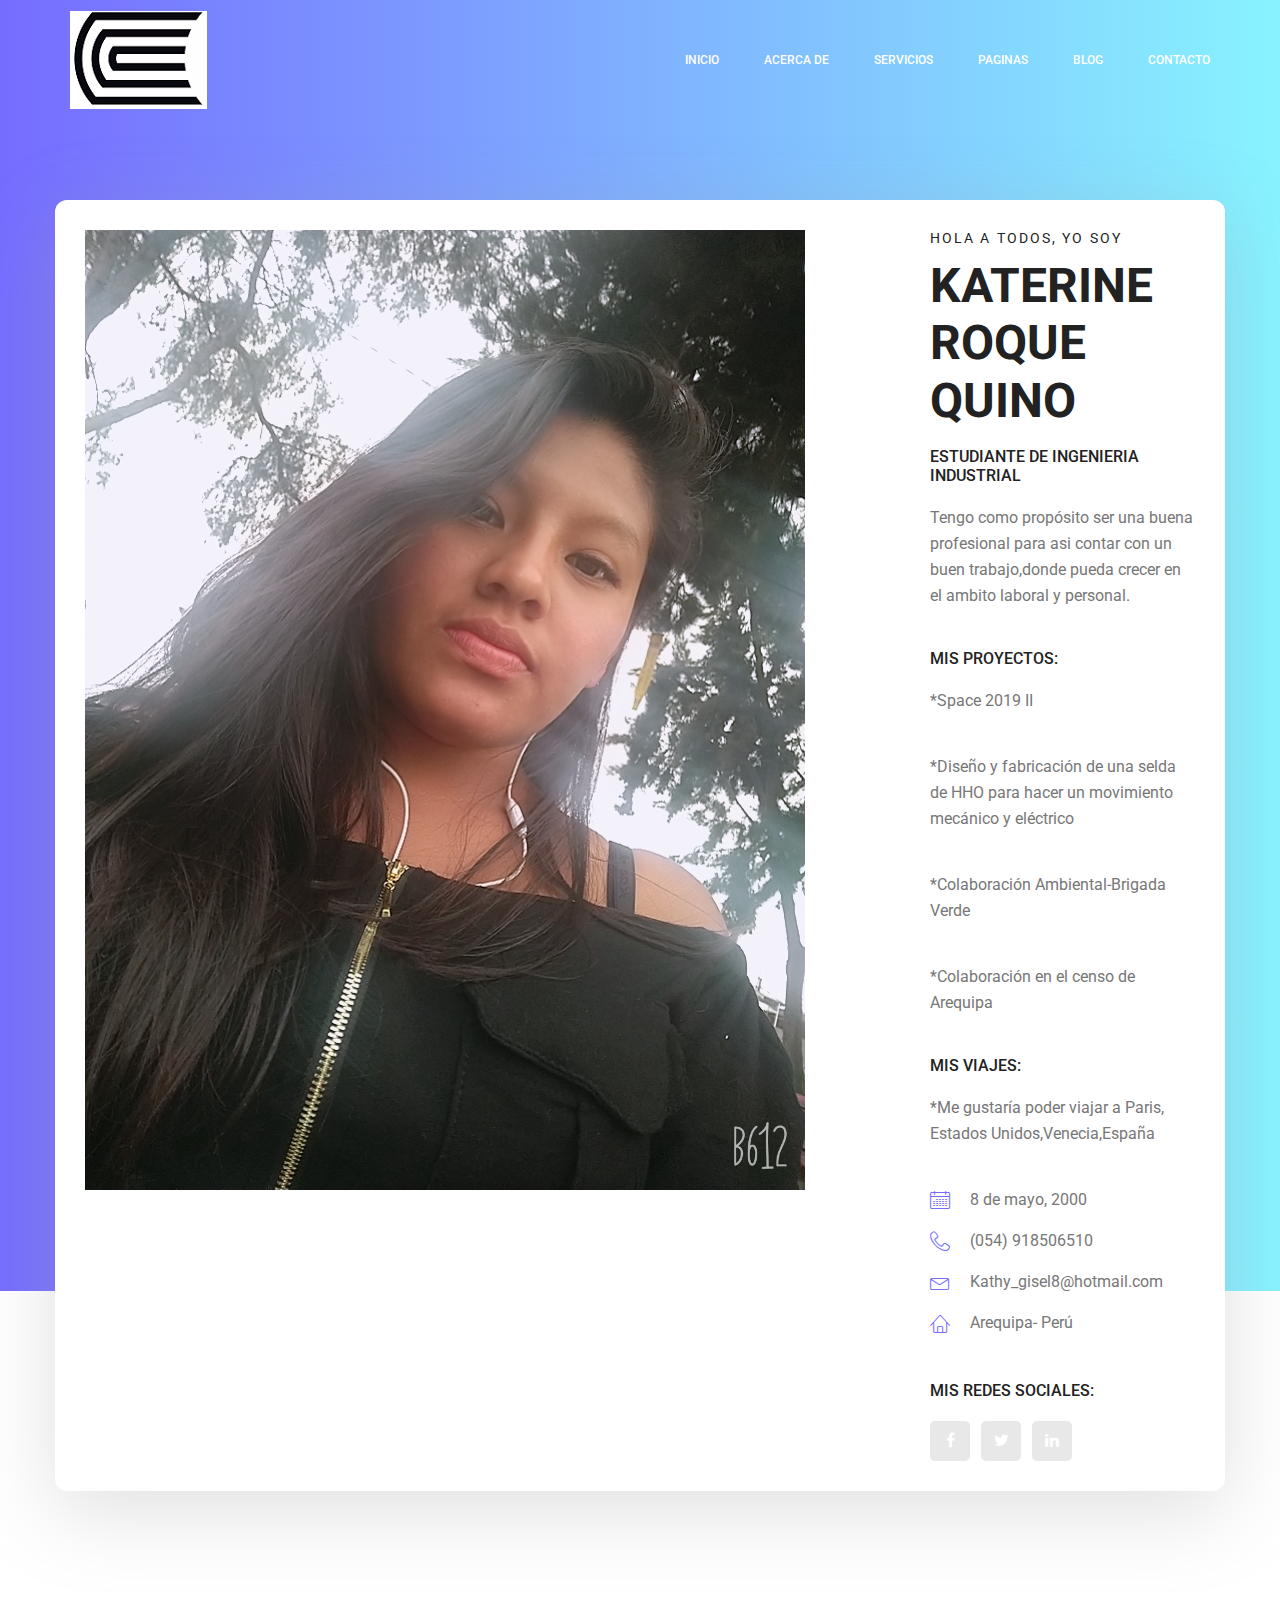
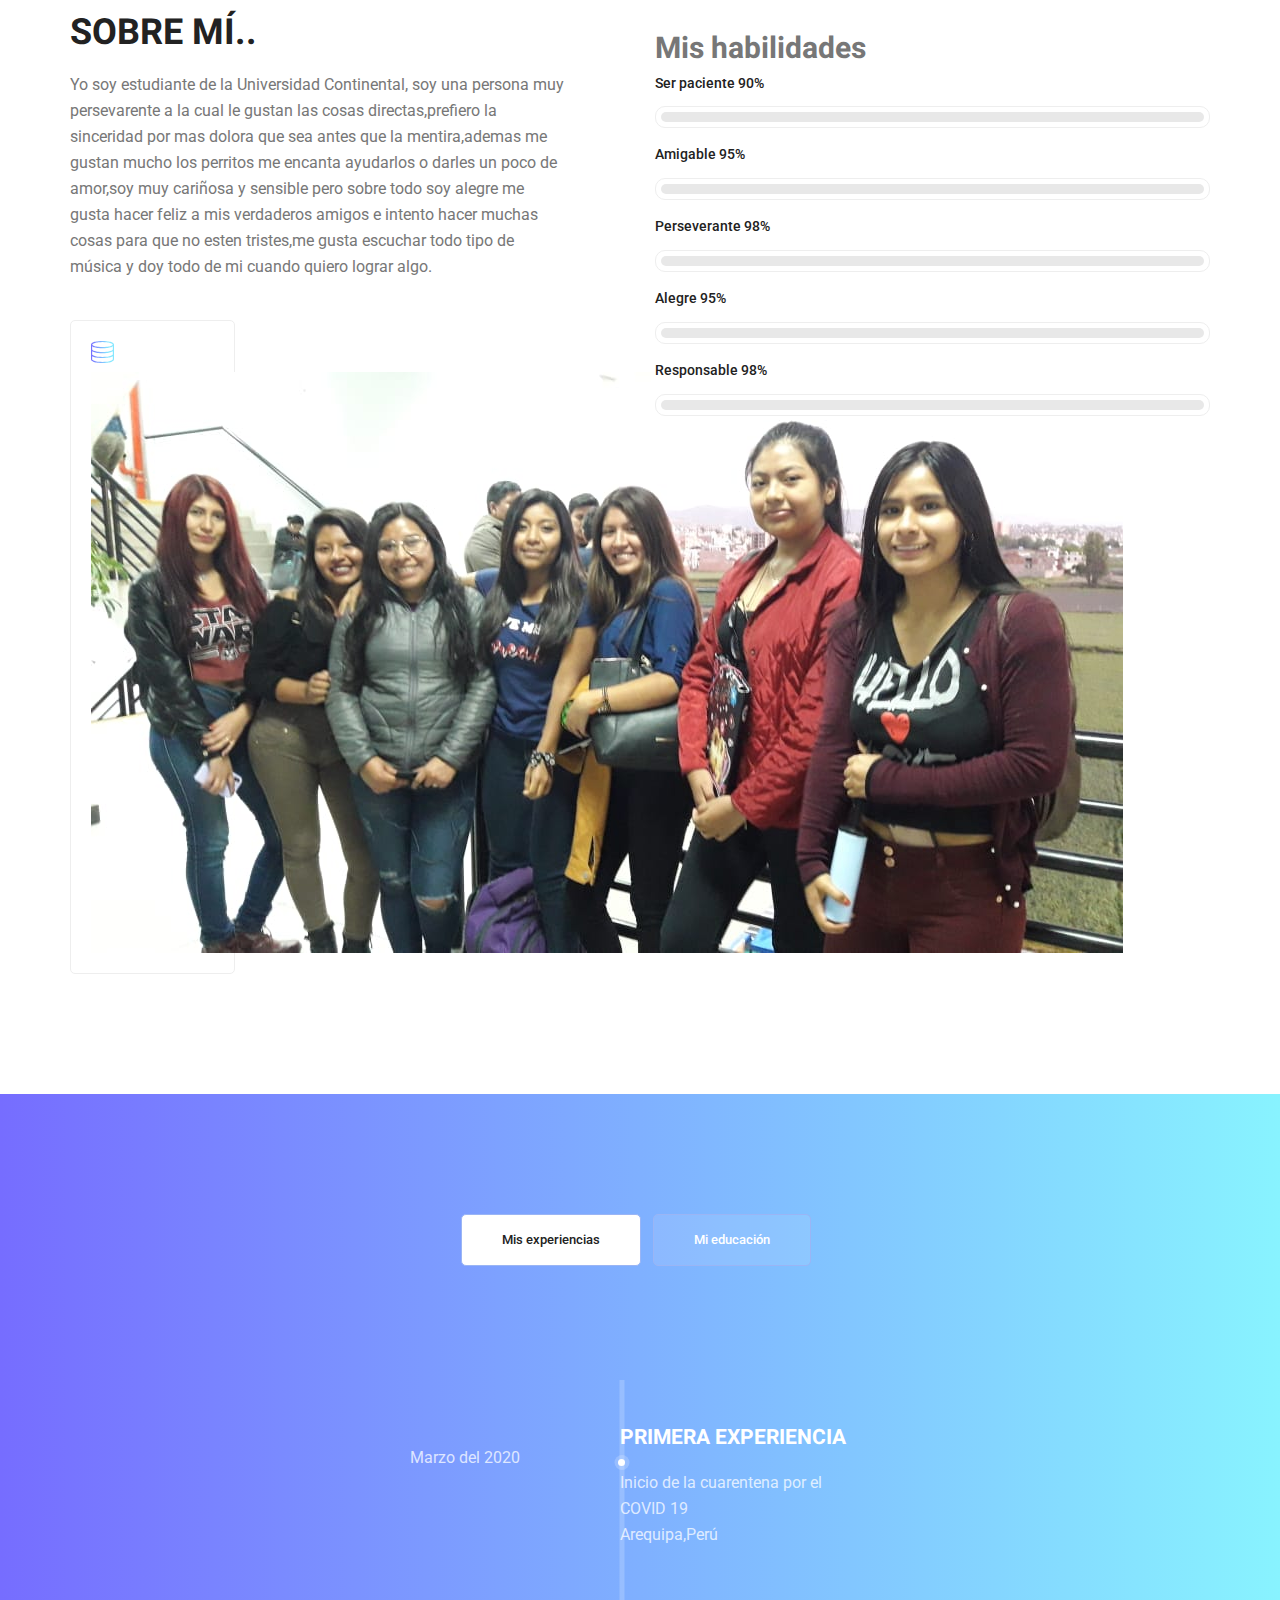
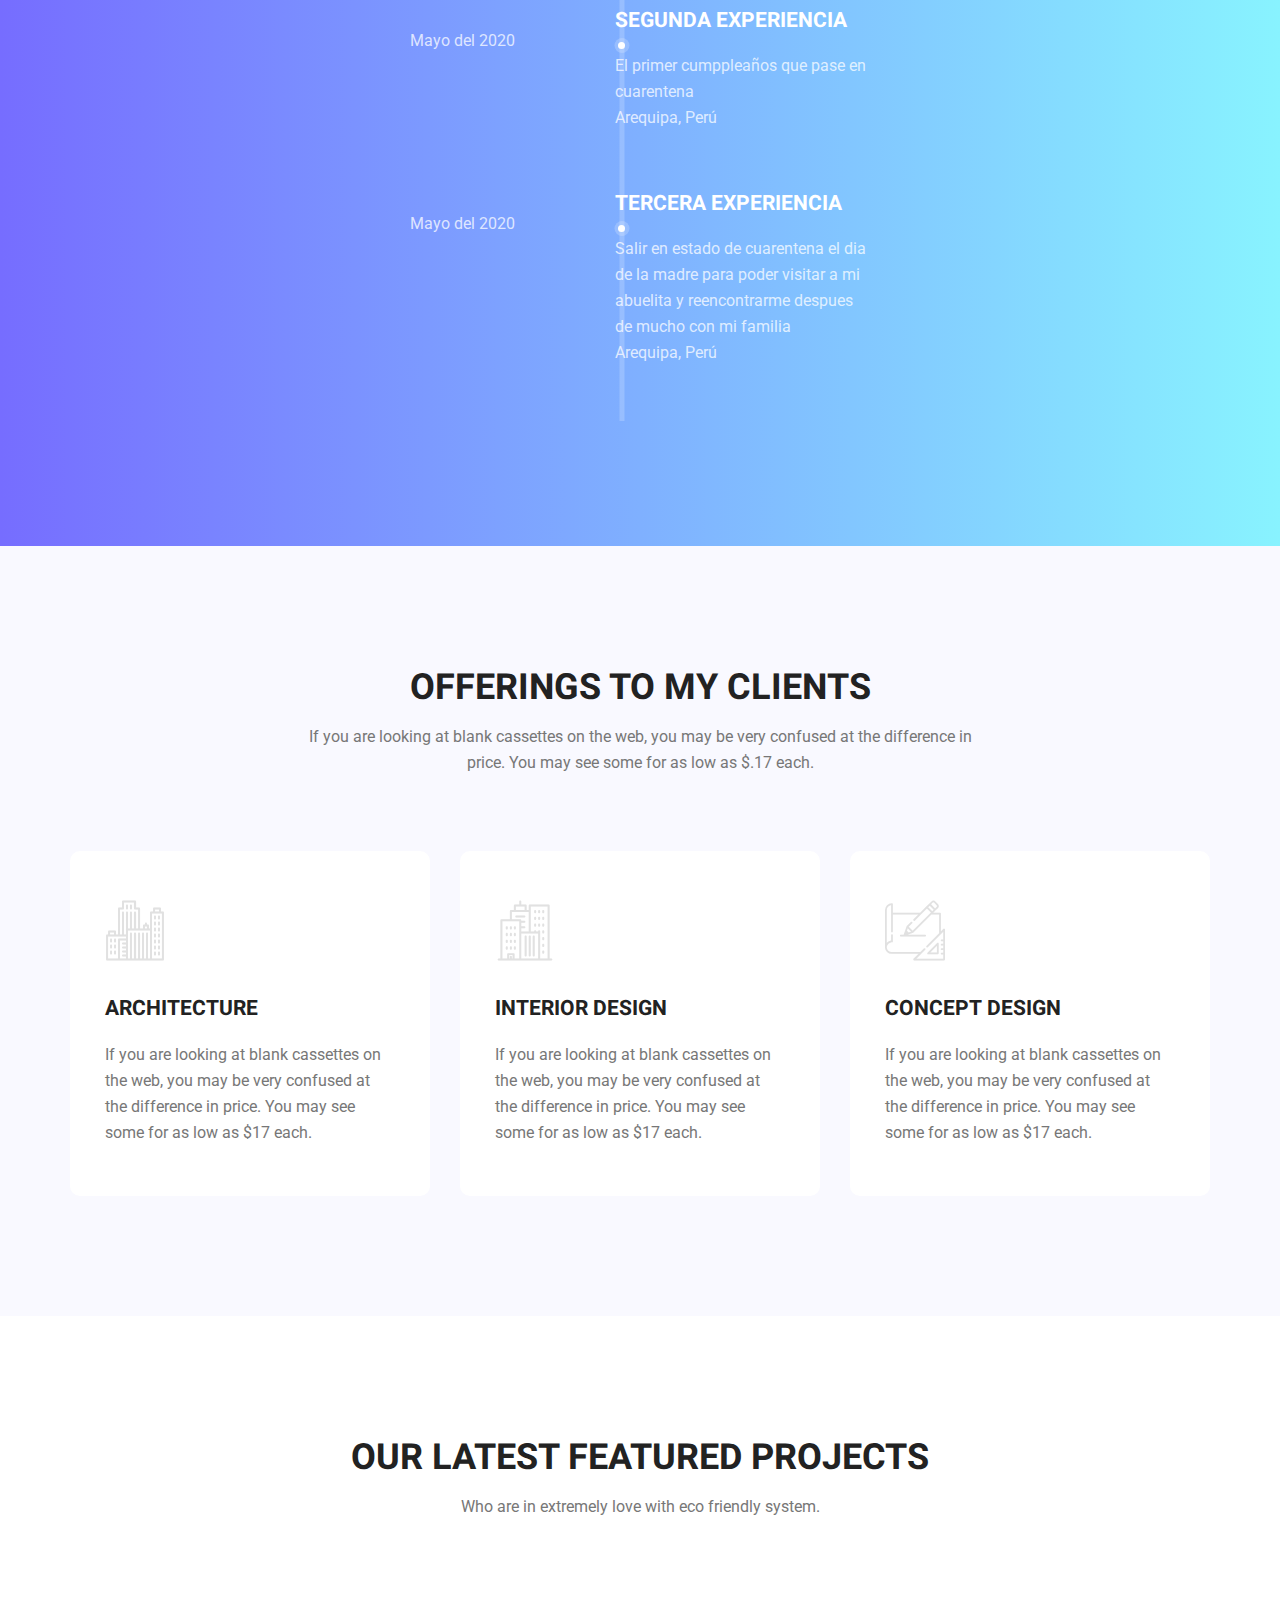
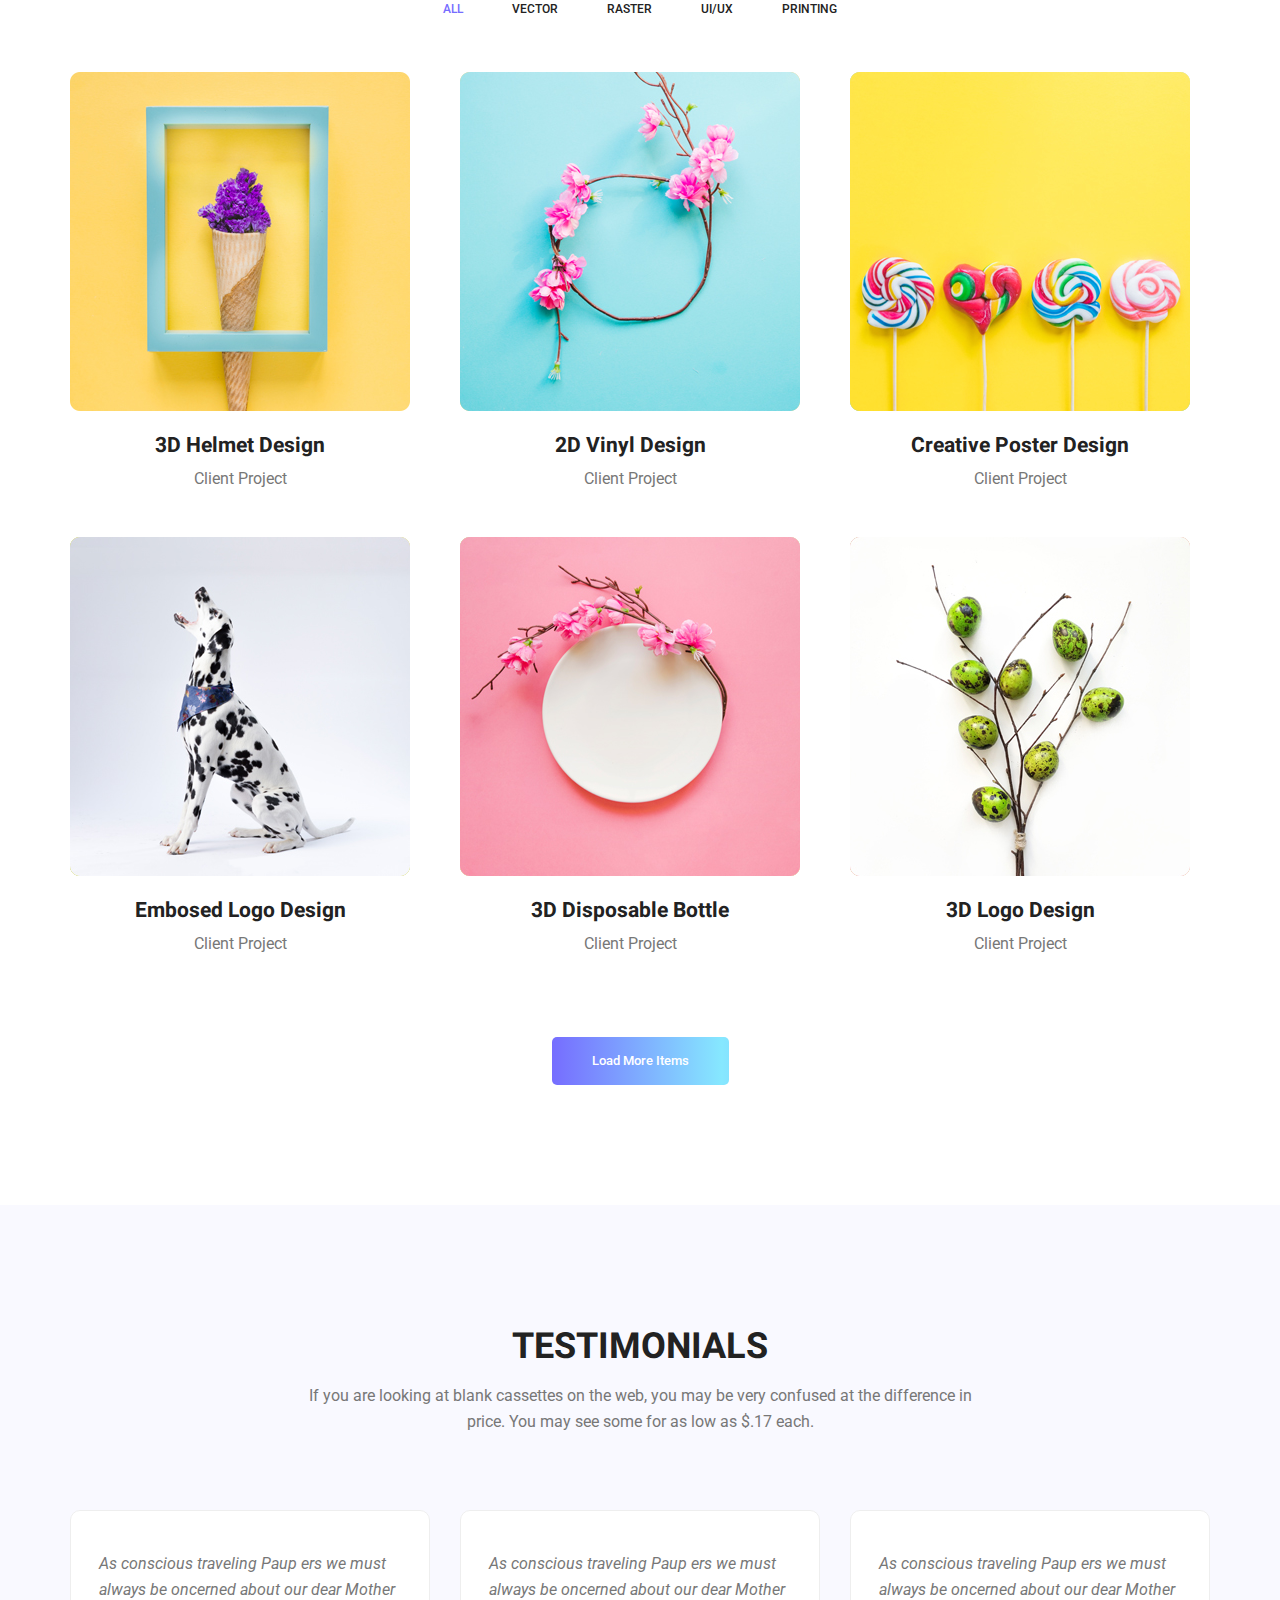
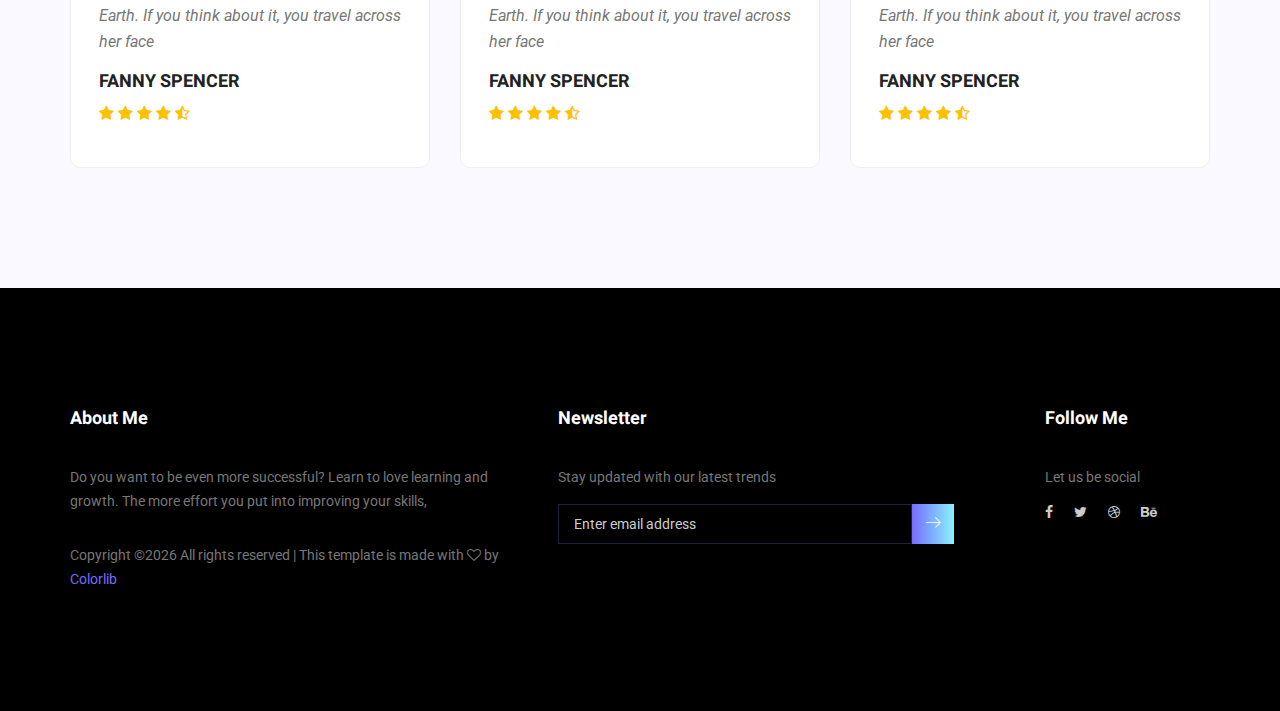
==== commit 6179088a: "20" ====
--- a/index.html
+++ b/index.html
@@ -92,7 +92,8 @@
 										<li><a href="#"><i class="lnr lnr-envelope"></i>Kathy_gisel8@hotmail.com</a></li>
 										<li><a href="#"><i class="lnr lnr-home"></i> Arequipa- Perú</a></li>
 									</ul>
-									<ul class="Mis redes sociales">
+									<ul class="list personal_social">
+                    <h4>Mis redes sociales:</h4>
 										<li><a href="#"><i class="fa fa-facebook https://www.facebook.com/katy.roque.7/"></i></a></li>
 										<li><a href="#"><i class="fa fa-twitter"></i></a></li>
 										<li><a href="#"><i class="fa fa-linkedin"></i></a></li>
